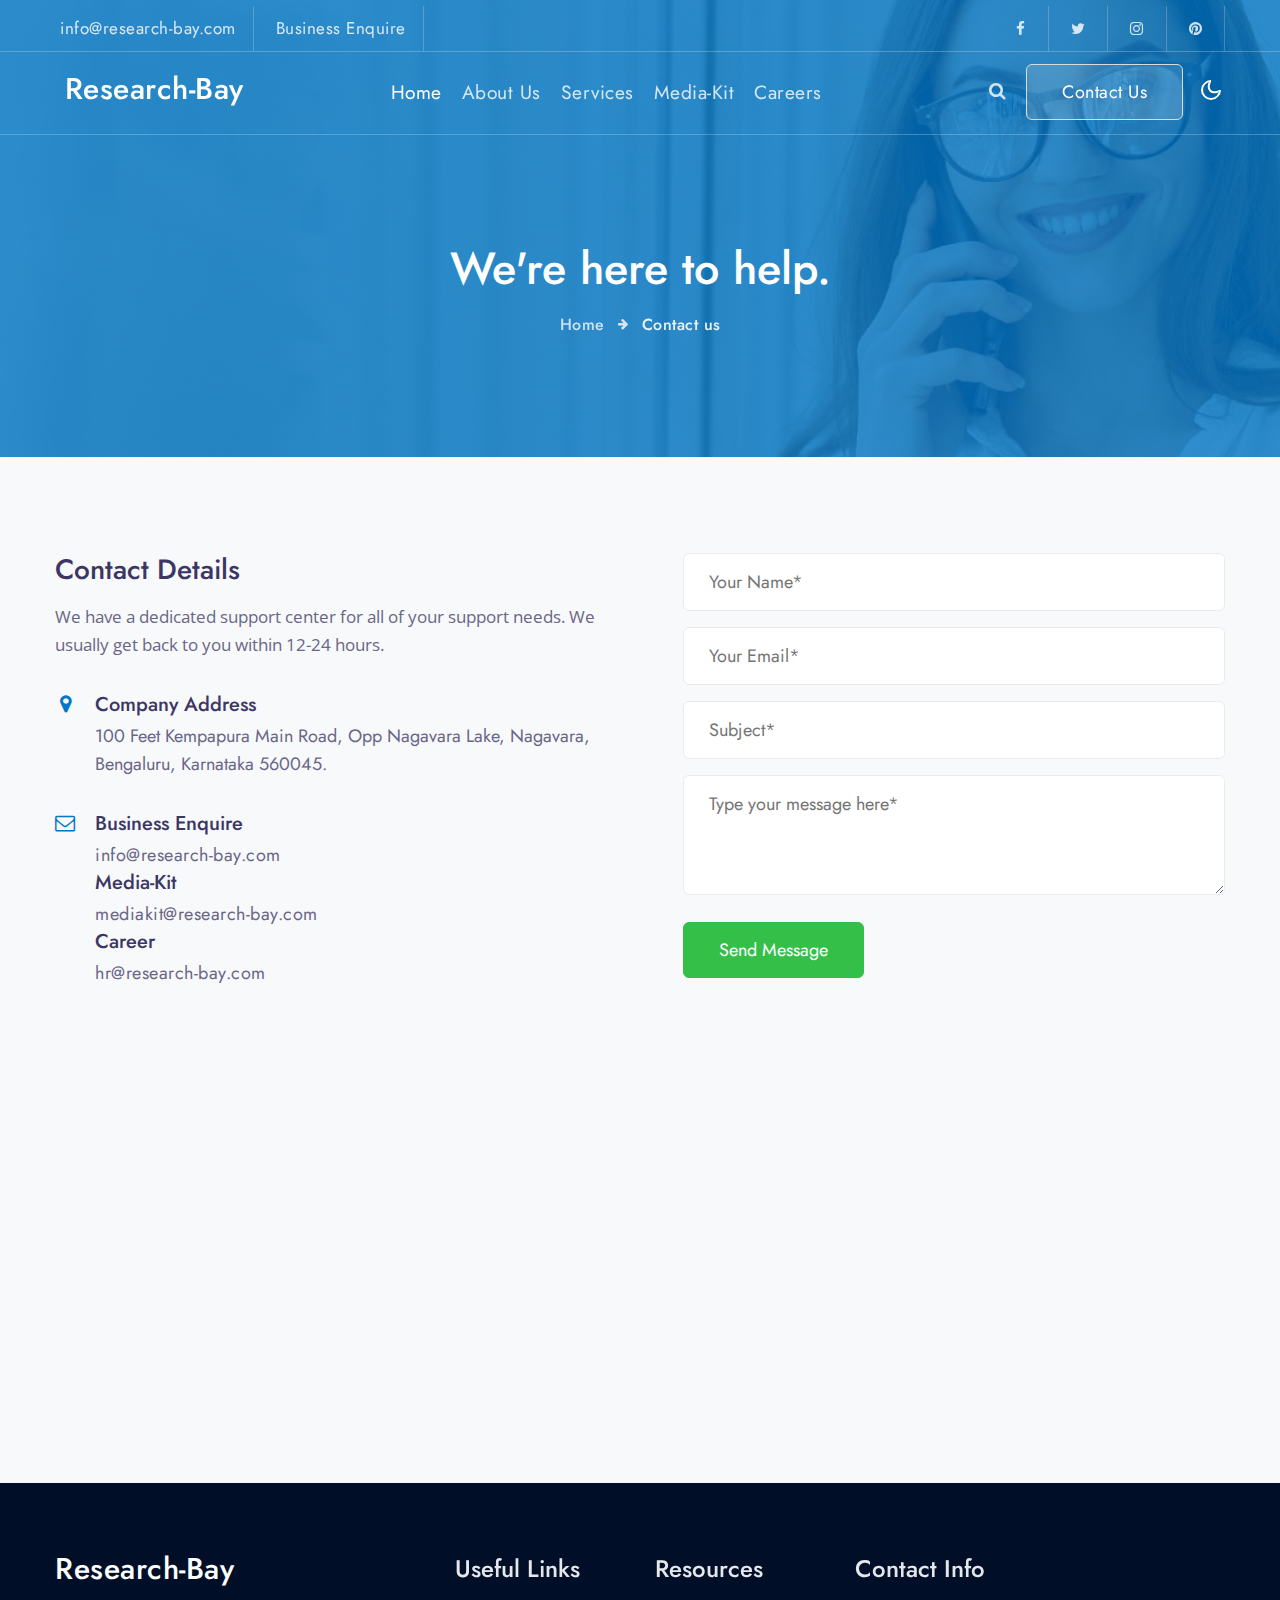
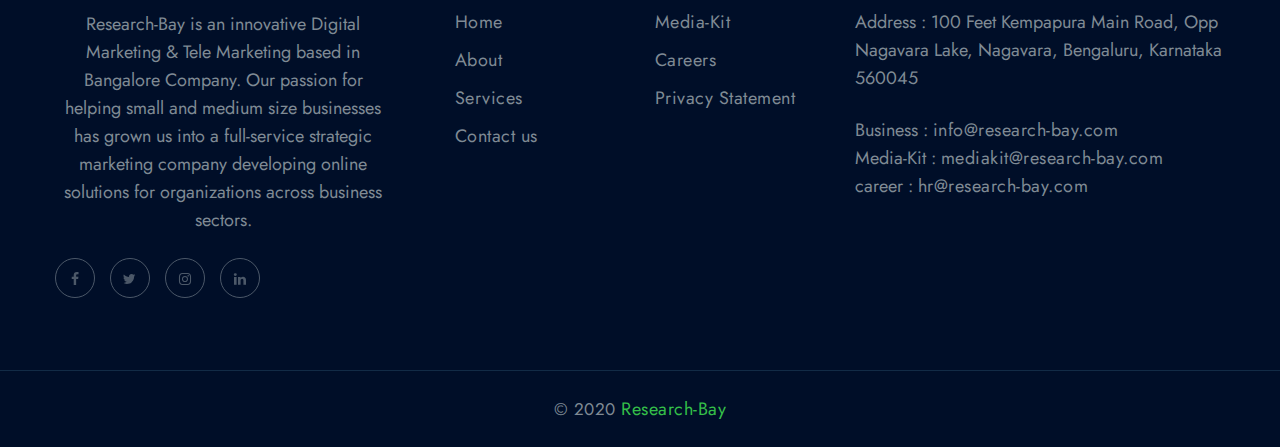
==== contact.html @ 0c5d47fb "Add files via upload" ====
<!--
Author: W3layouts
Author URL: http://w3layouts.com
-->
<!doctype html>
<html lang="en">

<head>
  <!-- Required meta tags -->
  <meta charset="utf-8">
  <meta name="viewport" content="width=device-width, initial-scale=1, shrink-to-fit=no">

  <title>Research-Bay</title>

  <link href="//fonts.googleapis.com/css2?family=Jost:wght@300;400;500&display=swap" rel="stylesheet">
  <link href="//fonts.googleapis.com/css2?family=Open+Sans:wght@400;600&display=swap" rel="stylesheet">

  <!-- Template CSS -->
  <link rel="stylesheet" href="assets/css/style-starter.css">
</head>

<body>
  <!--header-->
  <header id="site-header" class="fixed-top">
    <!-- top header -->
    <section class="w3l-top-header">
      <div class="container">
        <div class="top-header-2">
          <div class="d-grid main-top">
            <div class="top-headers">
              <ul>
                <li>
                  <span class="#"></span><a href="#">info@research-bay.com</a>
                </li>
                <li>
                  <a href="#help" class="d-sm-block d-none">Business Enquire</a>
                </li>
              </ul>
            </div>
            <div class="top-headers">
              <ul>
                <li>
                  <a href="#facebook"><span class="fa fa-facebook"></span></a>
                </li>
                <li>
                  <a href="#twitter"><span class="fa fa-twitter"></span></a>
                </li>
                <li>
                  <a href="#instagram"><span class="fa fa-instagram"></span></a>
                </li>
                <li class="mr-0">
                  <a href="#pinterest"><span class="fa fa-pinterest"></span></a>
                </li>
              </ul>
            </div>
          </div>
        </div>
      </div>
    </section>
    <!-- //top header -->
    <div class="container">
      <nav class="navbar navbar-expand-lg stroke px-0 pt-lg-0">
        <h1> <a class="navbar-brand" href="index.html">
            <span class="index.html"></span> Research-Bay
          </a></h1>
        <!-- if logo is image enable this   
  <a class="navbar-brand" href="#index.html">
      <img src="image-path" alt="Your logo" title="Your logo" style="height:35px;" />
  </a> -->
        <button class="navbar-toggler  collapsed bg-gradient" type="button" data-toggle="collapse"
          data-target="#navbarTogglerDemo02" aria-controls="navbarTogglerDemo02" aria-expanded="false"
          aria-label="Toggle navigation">
          <span class="navbar-toggler-icon fa icon-expand fa-bars"></span>
          <span class="navbar-toggler-icon fa icon-close fa-times"></span>
        </button>

        <div class="collapse navbar-collapse" id="navbarTogglerDemo02">
          <ul class="navbar-nav mx-lg-auto">
            <li class="nav-item active">
              <a class="nav-link" href="index.html">Home <span class="sr-only">(current)</span></a>
            </li>
            <li class="nav-item @@about__active">
              <a class="nav-link" href="about.html">About Us</a>
            </li>
            <li class="nav-item @@services__active">
              <a class="nav-link" href="services.html">Services</a>
            </li>
            <li class="nav-item @@services__active">
              <a class="nav-link" href="contact.html">Media-Kit</a>
            </li>
            <li class="nav-item @@about__active">
              <a class="nav-link" href="contact.html">careers</a>
            </li>
          </ul>

          <!--/search-right-->
          <div class="search-right">
            <a href="#search" title="search"><span class="fa fa-search" aria-hidden="true"></span></a>
        
          </div>
          <!--//search-right-->
          <div class="top-quote mr-lg-2 mt-lg-0">
            <a href="contact.html" class="btn btn-style transparent-btn">Contact Us</a>
          </div>
        </div>
        <!-- toggle switch for light and dark theme -->
        <div class="mobile-position">
          <nav class="navigation">
            <div class="theme-switch-wrapper">
              <label class="theme-switch" for="checkbox">
                <input type="checkbox" id="checkbox">
                <div class="mode-container">
                  <i class="gg-sun"></i>
                  <i class="gg-moon"></i>
                </div>
              </label>
            </div>
          </nav>
        </div>
        <!-- //toggle switch for light and dark theme -->
      </nav>
    </div>
  </header>
  <!--/header-->
<!-- contact breadcrumb -->
<section class="w3l-about-breadcrumb">
    <div class="breadcrumb-bg breadcrumb-bg-contact py-5">
        <div class="container pt-lg-5 pt-md-3 p-lg-4 pb-md-3 my-lg-5">
            <h2 class="title pt-5 mx-5">We're here to help.</h2>
            <ul class="breadcrumbs-custom-path mt-3 text-center">
                <li><a href="index.html">Home</a></li>
                <li class="active"><span class="fa fa-arrow-right mx-2" aria-hidden="true"></span> Contact us </li>
            </ul>
        </div>
    </div>
</section>
<!-- //contact breadcrumb -->
<!-- contact-form 2 -->
<section class="w3l-contact-2 py-5" id="contact">
    <div class="container py-lg-5 py-md-4 py-2">
        <div class="contact-grids d-grid">
            <div class="contact-left">
                <h3 class="mb-3">Contact Details</h3>
                <p>We have a dedicated support center for all of your support needs. We usually get back to you within
                    12-24 hours.</p>
                <div class="cont-details">
                    <div class="cont-top margin-up">
                        <div class="cont-left text-center">
                            <span class="fa fa-map-marker"></span>
                        </div>
                        <div class="cont-right">
                            <h6>Company Address</h6>
                            <p>100 Feet Kempapura Main Road, Opp Nagavara Lake, Nagavara, Bengaluru, Karnataka 560045.</p>
                        </div>
                    </div>
                  
                    <div class="cont-top margin-up">
                        <div class="cont-left text-center">
                            <span class="fa fa-envelope-o"></span>
                        </div>
                        <div class="cont-right">
                            <h6>Business Enquire</h6>
                            <p><a href="#" class="mail">info@research-bay.com</a></p>
                            <h6>Media-Kit</h6>
                            <p><a href="#" class="mail">mediakit@research-bay.com</a></p>
                            <h6>Career  </h6>
                            <p><a href="#" class="mail">hr@research-bay.com</a></p>
                        </div>
                        
                    </div>
                
                </div>
            </div>
            <div class="contact-right">
                <form action="#" method="post" class="signin-form">
                    <div class="input-grids">
                        <input type="text" name="w3lName" id="w3lName" placeholder="Your Name*" class="contact-input"
                            required="" />
                        <input type="email" name="w3lSender" id="w3lSender" placeholder="Your Email*"
                            class="contact-input" required="" />
                        <input type="text" name="w3lSubect" id="w3lSubect" placeholder="Subject*" class="contact-input"
                            required="" />
                      
                    </div>
                    <div class="form-input">
                        <textarea name="w3lMessage" id="w3lMessage" placeholder="Type your message here*"
                            required=""></textarea>
                    </div>
                    <button class="btn btn-style btn-primary">Send Message</button>
                </form>
            </div>
        </div>
</section>
<!-- /contact-form-2 -->
<div class="map-iframe">
    <iframe
        src="https://www.google.com/maps/place/Diageo+Business+Services/@13.0442259,77.6145435,17z/data=!3m1!4b1!4m5!3m4!1s0x3bae177108328c2d:0x7f92560ea29fbc31!8m2!3d13.0442259!4d77.6167322"
        width="100%" height="400" frameborder="0" style="border: 0px;" allowfullscreen=""></iframe>
</div>
 <!-- footer -->
 <section class="w3l-footer-29-main">
  <div class="footer-29 py-5">
    <div class="container py-lg-4">
      <div class="row footer-top-29">
        <div class="col-lg-4 col-md-6 col-sm-7 footer-list-29 footer-1 pr-lg-5">
          <div class="footer-logo mb-4">
            <a class="navbar-brand" href="index.html">
              <span class="#"></span> Research-Bay</a>
          </div>
          <p style="text-align: center;">Research-Bay is an innovative Digital Marketing & Tele Marketing based in
            Bangalore Company. Our passion for helping small and medium size businesses has grown us into a
            full-service strategic marketing company developing online solutions for organizations across business
            sectors.</p>
          <div class="main-social-footer-29 mt-4">
            <a href="#facebook" class="facebook"><span class="fa fa-facebook"></span></a>
            <a href="#twitter" class="twitter"><span class="fa fa-twitter"></span></a>
            <a href="#instagram" class="instagram"><span class="fa fa-instagram"></span></a>
            <a href="#linkedin" class="linkedin"><span class="fa fa-linkedin"></span></a>
          </div>
        </div>
        <div class="col-lg-2 col-md-6 col-sm-5 col-6 footer-list-29 footer-2 mt-sm-0 mt-5">

          <ul>
            <h6 class="footer-title-29">Useful Links</h6>
            <li><a href="index.html">Home</a></li>
            <li><a href="about.html">About</a></li>
            <li><a href="services.html"> Services</a></li>


            <li><a href="contact.html">Contact us</a></li>
          </ul>
        </div>
        <div class="col-lg-2 col-md-6 col-sm-5 col-6 footer-list-29 footer-3 mt-lg-0 mt-5">
          <h6 class="footer-title-29">Resources</h6>
          <ul>
            <li><a href="contact.html">Media-Kit</a></li>
            <li><a href="contact.html">Careers</a></li>
            <li><a href="contact.html">Privacy Statement</a></li>
          </ul>

        </div>
        <div class="col-lg-4 col-md-6 col-sm-7 footer-list-29 footer-4 mt-lg-0 mt-5">
          <h6 class="footer-title-29">Contact Info </h6>
          <p>Address : 100 Feet Kempapura Main Road, Opp Nagavara Lake, Nagavara, Bengaluru, Karnataka 560045</p>
          <br>
          <p>Business : <a href="mailto:info@example.com">info@research-bay.com</a></p>
          <p>Media-Kit : <a href="mailto:info@example.com">mediakit@research-bay.com</a></p>
          <p>career : <a href="mailto:info@example.com">hr@research-bay.com</a></p>


        </div>
      </div>
    </div>
  </div>
  <!-- copyright -->
  <section class="w3l-copyright text-center">
    <div class="container">
      <p class="copy-footer-29">© 2020 <a href="#" target="_blank">
          Research-Bay</a></p>
    </div>

    <!-- move top -->
    <button onclick="topFunction()" id="movetop" title="Go to top">
      &#10548;
    </button>
    <script>
      // When the user scrolls down 20px from the top of the document, show the button
      window.onscroll = function () {
        scrollFunction()
      };

      function scrollFunction() {
        if (document.body.scrollTop > 20 || document.documentElement.scrollTop > 20) {
          document.getElementById("movetop").style.display = "block";
        } else {
          document.getElementById("movetop").style.display = "none";
        }
      }

      // When the user clicks on the button, scroll to the top of the document
      function topFunction() {
        document.body.scrollTop = 0;
        document.documentElement.scrollTop = 0;
      }
    </script>
    <!-- /move top -->
  </section>
  <!-- //copyright -->
</section>
<!-- //footer -->

<!-- all js scripts and files here -->

<script src="assets/js/theme-change.js"></script><!-- theme switch js (light and dark)-->

<script src="assets/js/jquery-3.3.1.min.js"></script><!-- default jQuery -->

<script src="assets/js/jquery.magnific-popup.min.js"></script>
<script>
  $(document).ready(function () {
    $('.popup-with-zoom-anim').magnificPopup({
      type: 'inline',

      fixedContentPos: false,
      fixedBgPos: true,

      overflowY: 'auto',

      closeBtnInside: true,
      preloader: false,

      midClick: true,
      removalDelay: 300,
      mainClass: 'my-mfp-zoom-in'
    });

    $('.popup-with-move-anim').magnificPopup({
      type: 'inline',

      fixedContentPos: false,
      fixedBgPos: true,

      overflowY: 'auto',

      closeBtnInside: true,
      preloader: false,

      midClick: true,
      removalDelay: 300,
      mainClass: 'my-mfp-slide-bottom'
    });
  });
</script>

<!-- disable body scroll which navbar is in active -->
<script>
  $(function () {
    $('.navbar-toggler').click(function () {
      $('body').toggleClass('noscroll');
    })
  });
</script>
<!-- disable body scroll which navbar is in active -->

<!--/MENU-JS-->
<script>
  $(window).on("scroll", function () {
    var scroll = $(window).scrollTop();

    if (scroll >= 80) {
      $("#site-header").addClass("nav-fixed");
    } else {
      $("#site-header").removeClass("nav-fixed");
    }
  });

  //Main navigation Active Class Add Remove
  $(".navbar-toggler").on("click", function () {
    $("header").toggleClass("active");
  });
  $(document).on("ready", function () {
    if ($(window).width() > 991) {
      $("header").removeClass("active");
    }
    $(window).on("resize", function () {
      if ($(window).width() > 991) {
        $("header").removeClass("active");
      }
    });
  });
</script>
<!--//MENU-JS-->

<!-- bootstrap js -->
<script src="assets/js/bootstrap.min.js"></script>

</body>

</html>
---- assets/css/style-starter.css ----
@charset "UTF-8";
/*--
Author: W3layouts
Author URL: http://w3layouts.com
--*/
/*!
 * Bootstrap v4.4.1 (https://getbootstrap.com/)
 * Copyright 2011-2019 The Bootstrap Authors
 * Copyright 2011-2019 Twitter, Inc.
 * Licensed under MIT (https://github.com/twbs/bootstrap/blob/master/LICENSE)
 */
:root {
  --blue: #007bff;
  --indigo: #6610f2;
  --purple: #6f42c1;
  --pink: #e83e8c;
  --red: #dc3545;
  --orange: #fd7e14;
  --yellow: #ffc107;
  --green: #28a745;
  --teal: #20c997;
  --cyan: #17a2b8;
  --white: #fff;
  --gray: #6c757d;
  --gray-dark: #343a40;
  --primary: #34bf49;
  --secondary: #0077c8;
  --success: #28a745;
  --info: #17a2b8;
  --warning: #ffc107;
  --danger: #dc3545;
  --light: #f8f9fa;
  --dark: #343a40;
  --breakpoint-xs: 0;
  --breakpoint-sm: 576px;
  --breakpoint-md: 768px;
  --breakpoint-lg: 992px;
  --breakpoint-xl: 1200px;
  --font-family-sans-serif: -apple-system, BlinkMacSystemFont, "Segoe UI", Roboto, "Helvetica Neue", Arial, "Noto Sans", sans-serif, "Apple Color Emoji", "Segoe UI Emoji", "Segoe UI Symbol", "Noto Color Emoji";
  --font-family-monospace: SFMono-Regular, Menlo, Monaco, Consolas, "Liberation Mono", "Courier New", monospace; }

*,
*::before,
*::after {
  box-sizing: border-box; }

html {
  font-family: sans-serif;
  line-height: 1.15;
  -webkit-text-size-adjust: 100%;
  -webkit-tap-highlight-color: rgba(0, 0, 0, 0); }

article, aside, figcaption, figure, footer, header, hgroup, main, nav, section {
  display: block; }

body {
  margin: 0;
  font-family: -apple-system, BlinkMacSystemFont, "Segoe UI", Roboto, "Helvetica Neue", Arial, "Noto Sans", sans-serif, "Apple Color Emoji", "Segoe UI Emoji", "Segoe UI Symbol", "Noto Color Emoji";
  font-size: 1rem;
  font-weight: 400;
  line-height: 1.5;
  color: #212529;
  text-align: left;
  background-color: #fff; }

[tabindex="-1"]:focus:not(:focus-visible) {
  outline: 0 !important; }

hr {
  box-sizing: content-box;
  height: 0;
  overflow: visible; }

h1, h2, h3, h4, h5, h6 {
  margin-top: 0;
  margin-bottom: 0.5rem; }

p {
  margin-top: 0;
  margin-bottom: 1rem; }

abbr[title],
abbr[data-original-title] {
  text-decoration: underline;
  -webkit-text-decoration: underline dotted;
          text-decoration: underline dotted;
  cursor: help;
  border-bottom: 0;
  -webkit-text-decoration-skip-ink: none;
          text-decoration-skip-ink: none; }

address {
  margin-bottom: 1rem;
  font-style: normal;
  line-height: inherit; }

ol,
ul,
dl {
  margin-top: 0;
  margin-bottom: 1rem; }

ol ol,
ul ul,
ol ul,
ul ol {
  margin-bottom: 0; }

dt {
  font-weight: 700; }

dd {
  margin-bottom: .5rem;
  margin-left: 0; }

blockquote {
  margin: 0 0 1rem; }

b,
strong {
  font-weight: bolder; }

small {
  font-size: 80%; }

sub,
sup {
  position: relative;
  font-size: 75%;
  line-height: 0;
  vertical-align: baseline; }

sub {
  bottom: -.25em; }

sup {
  top: -.5em; }

a {
  color: #34bf49;
  text-decoration: none;
  background-color: transparent; }
  a:hover {
    color: #248332;
    text-decoration: underline; }

a:not([href]) {
  color: inherit;
  text-decoration: none; }
  a:not([href]):hover {
    color: inherit;
    text-decoration: none; }

pre,
code,
kbd,
samp {
  font-family: SFMono-Regular, Menlo, Monaco, Consolas, "Liberation Mono", "Courier New", monospace;
  font-size: 1em; }

pre {
  margin-top: 0;
  margin-bottom: 1rem;
  overflow: auto; }

figure {
  margin: 0 0 1rem; }

img {
  vertical-align: middle;
  border-style: none; }

svg {
  overflow: hidden;
  vertical-align: middle; }

table {
  border-collapse: collapse; }

caption {
  padding-top: 0.75rem;
  padding-bottom: 0.75rem;
  color: #6c757d;
  text-align: left;
  caption-side: bottom; }

th {
  text-align: inherit; }

label {
  display: inline-block;
  margin-bottom: 0.5rem; }

button {
  border-radius: 0; }

button:focus {
  outline: 1px dotted;
  outline: 5px auto -webkit-focus-ring-color; }

input,
button,
select,
optgroup,
textarea {
  margin: 0;
  font-family: inherit;
  font-size: inherit;
  line-height: inherit; }

button,
input {
  overflow: visible; }

button,
select {
  text-transform: none; }

select {
  word-wrap: normal; }

button,
[type="button"],
[type="reset"],
[type="submit"] {
  -webkit-appearance: button; }

button:not(:disabled),
[type="button"]:not(:disabled),
[type="reset"]:not(:disabled),
[type="submit"]:not(:disabled) {
  cursor: pointer; }

button::-moz-focus-inner,
[type="button"]::-moz-focus-inner,
[type="reset"]::-moz-focus-inner,
[type="submit"]::-moz-focus-inner {
  padding: 0;
  border-style: none; }

input[type="radio"],
input[type="checkbox"] {
  box-sizing: border-box;
  padding: 0; }

input[type="date"],
input[type="time"],
input[type="datetime-local"],
input[type="month"] {
  -webkit-appearance: listbox; }

textarea {
  overflow: auto;
  resize: vertical; }

fieldset {
  min-width: 0;
  padding: 0;
  margin: 0;
  border: 0; }

legend {
  display: block;
  width: 100%;
  max-width: 100%;
  padding: 0;
  margin-bottom: .5rem;
  font-size: 1.5rem;
  line-height: inherit;
  color: inherit;
  white-space: normal; }
  @media (max-width: 1200px) {
    legend {
      font-size: calc(1.275rem + 0.3vw) ; } }

progress {
  vertical-align: baseline; }

[type="number"]::-webkit-inner-spin-button,
[type="number"]::-webkit-outer-spin-button {
  height: auto; }

[type="search"] {
  outline-offset: -2px;
  -webkit-appearance: none; }

[type="search"]::-webkit-search-decoration {
  -webkit-appearance: none; }

::-webkit-file-upload-button {
  font: inherit;
  -webkit-appearance: button; }

output {
  display: inline-block; }

summary {
  display: list-item;
  cursor: pointer; }

template {
  display: none; }

[hidden] {
  display: none !important; }

h1, h2, h3, h4, h5, h6,
.h1, .h2, .h3, .h4, .h5, .h6 {
  margin-bottom: 0.5rem;
  font-weight: 500;
  line-height: 1.2; }

h1, .h1 {
  font-size: 2.5rem; }
  @media (max-width: 1200px) {
    h1, .h1 {
      font-size: calc(1.375rem + 1.5vw) ; } }

h2, .h2 {
  font-size: 2rem; }
  @media (max-width: 1200px) {
    h2, .h2 {
      font-size: calc(1.325rem + 0.9vw) ; } }

h3, .h3 {
  font-size: 1.75rem; }
  @media (max-width: 1200px) {
    h3, .h3 {
      font-size: calc(1.3rem + 0.6vw) ; } }

h4, .h4 {
  font-size: 1.5rem; }
  @media (max-width: 1200px) {
    h4, .h4 {
      font-size: calc(1.275rem + 0.3vw) ; } }

h5, .h5 {
  font-size: 1.25rem; }

h6, .h6 {
  font-size: 1rem; }

.lead {
  font-size: 1.25rem;
  font-weight: 300; }

.display-1 {
  font-size: 6rem;
  font-weight: 300;
  line-height: 1.2; }
  @media (max-width: 1200px) {
    .display-1 {
      font-size: calc(1.725rem + 5.7vw) ; } }

.display-2 {
  font-size: 5.5rem;
  font-weight: 300;
  line-height: 1.2; }
  @media (max-width: 1200px) {
    .display-2 {
      font-size: calc(1.675rem + 5.1vw) ; } }

.display-3 {
  font-size: 4.5rem;
  font-weight: 300;
  line-height: 1.2; }
  @media (max-width: 1200px) {
    .display-3 {
      font-size: calc(1.575rem + 3.9vw) ; } }

.display-4 {
  font-size: 3.5rem;
  font-weight: 300;
  line-height: 1.2; }
  @media (max-width: 1200px) {
    .display-4 {
      font-size: calc(1.475rem + 2.7vw) ; } }

hr {
  margin-top: 1rem;
  margin-bottom: 1rem;
  border: 0;
  border-top: 1px solid rgba(0, 0, 0, 0.1); }

small,
.small {
  font-size: 80%;
  font-weight: 400; }

mark,
.mark {
  padding: 0.2em;
  background-color: #fcf8e3; }

.list-unstyled {
  padding-left: 0;
  list-style: none; }

.list-inline {
  padding-left: 0;
  list-style: none; }

.list-inline-item {
  display: inline-block; }
  .list-inline-item:not(:last-child) {
    margin-right: 0.5rem; }

.initialism {
  font-size: 90%;
  text-transform: uppercase; }

.blockquote {
  margin-bottom: 1rem;
  font-size: 1.25rem; }

.blockquote-footer {
  display: block;
  font-size: 80%;
  color: #6c757d; }
  .blockquote-footer::before {
    content: "\2014\00A0"; }

.img-fluid {
  max-width: 100%;
  height: auto; }

.img-thumbnail {
  padding: 0.25rem;
  background-color: #fff;
  border: 1px solid #dee2e6;
  border-radius: 0.25rem;
  max-width: 100%;
  height: auto; }

.figure {
  display: inline-block; }

.figure-img {
  margin-bottom: 0.5rem;
  line-height: 1; }

.figure-caption {
  font-size: 90%;
  color: #6c757d; }

code {
  font-size: 87.5%;
  color: #e83e8c;
  word-wrap: break-word; }
  a > code {
    color: inherit; }

kbd {
  padding: 0.2rem 0.4rem;
  font-size: 87.5%;
  color: #fff;
  background-color: #212529;
  border-radius: 0.2rem; }
  kbd kbd {
    padding: 0;
    font-size: 100%;
    font-weight: 700; }

pre {
  display: block;
  font-size: 87.5%;
  color: #212529; }
  pre code {
    font-size: inherit;
    color: inherit;
    word-break: normal; }

.pre-scrollable {
  max-height: 340px;
  overflow-y: scroll; }

.container {
  width: 100%;
  padding-right: 15px;
  padding-left: 15px;
  margin-right: auto;
  margin-left: auto; }
  @media (min-width: 576px) {
    .container {
      max-width: 540px; } }
  @media (min-width: 768px) {
    .container {
      max-width: 720px; } }
  @media (min-width: 992px) {
    .container {
      max-width: 960px; } }
  @media (min-width: 1200px) {
    .container {
      max-width: 1140px; } }

.container-fluid, .container-sm, .container-md, .container-lg, .container-xl {
  width: 100%;
  padding-right: 15px;
  padding-left: 15px;
  margin-right: auto;
  margin-left: auto; }

@media (min-width: 576px) {
  .container, .container-sm {
    max-width: 540px; } }

@media (min-width: 768px) {
  .container, .container-sm, .container-md {
    max-width: 720px; } }

@media (min-width: 992px) {
  .container, .container-sm, .container-md, .container-lg {
    max-width: 960px; } }

@media (min-width: 1200px) {
  .container, .container-sm, .container-md, .container-lg, .container-xl {
    max-width: 1140px; } }

.row {
  display: flex;
  flex-wrap: wrap;
  margin-right: -15px;
  margin-left: -15px; }

.no-gutters {
  margin-right: 0;
  margin-left: 0; }
  .no-gutters > .col,
  .no-gutters > [class*="col-"] {
    padding-right: 0;
    padding-left: 0; }

.col-1, .col-2, .col-3, .col-4, .col-5, .col-6, .col-7, .col-8, .col-9, .col-10, .col-11, .col-12, .col,
.col-auto, .col-sm-1, .col-sm-2, .col-sm-3, .col-sm-4, .col-sm-5, .col-sm-6, .col-sm-7, .col-sm-8, .col-sm-9, .col-sm-10, .col-sm-11, .col-sm-12, .col-sm,
.col-sm-auto, .col-md-1, .col-md-2, .col-md-3, .col-md-4, .col-md-5, .col-md-6, .col-md-7, .col-md-8, .col-md-9, .col-md-10, .col-md-11, .col-md-12, .col-md,
.col-md-auto, .col-lg-1, .col-lg-2, .col-lg-3, .col-lg-4, .col-lg-5, .col-lg-6, .col-lg-7, .col-lg-8, .col-lg-9, .col-lg-10, .col-lg-11, .col-lg-12, .col-lg,
.col-lg-auto, .col-xl-1, .col-xl-2, .col-xl-3, .col-xl-4, .col-xl-5, .col-xl-6, .col-xl-7, .col-xl-8, .col-xl-9, .col-xl-10, .col-xl-11, .col-xl-12, .col-xl,
.col-xl-auto {
  position: relative;
  width: 100%;
  padding-right: 15px;
  padding-left: 15px; }

.col {
  flex-basis: 0;
  flex-grow: 1;
  max-width: 100%; }

.row-cols-1 > * {
  flex: 0 0 100%;
  max-width: 100%; }

.row-cols-2 > * {
  flex: 0 0 50%;
  max-width: 50%; }

.row-cols-3 > * {
  flex: 0 0 33.33333%;
  max-width: 33.33333%; }

.row-cols-4 > * {
  flex: 0 0 25%;
  max-width: 25%; }

.row-cols-5 > * {
  flex: 0 0 20%;
  max-width: 20%; }

.row-cols-6 > * {
  flex: 0 0 16.66667%;
  max-width: 16.66667%; }

.col-auto {
  flex: 0 0 auto;
  width: auto;
  max-width: 100%; }

.col-1 {
  flex: 0 0 8.33333%;
  max-width: 8.33333%; }

.col-2 {
  flex: 0 0 16.66667%;
  max-width: 16.66667%; }

.col-3 {
  flex: 0 0 25%;
  max-width: 25%; }

.col-4 {
  flex: 0 0 33.33333%;
  max-width: 33.33333%; }

.col-5 {
  flex: 0 0 41.66667%;
  max-width: 41.66667%; }

.col-6 {
  flex: 0 0 50%;
  max-width: 50%; }

.col-7 {
  flex: 0 0 58.33333%;
  max-width: 58.33333%; }

.col-8 {
  flex: 0 0 66.66667%;
  max-width: 66.66667%; }

.col-9 {
  flex: 0 0 75%;
  max-width: 75%; }

.col-10 {
  flex: 0 0 83.33333%;
  max-width: 83.33333%; }

.col-11 {
  flex: 0 0 91.66667%;
  max-width: 91.66667%; }

.col-12 {
  flex: 0 0 100%;
  max-width: 100%; }

.order-first {
  order: -1; }

.order-last {
  order: 13; }

.order-0 {
  order: 0; }

.order-1 {
  order: 1; }

.order-2 {
  order: 2; }

.order-3 {
  order: 3; }

.order-4 {
  order: 4; }

.order-5 {
  order: 5; }

.order-6 {
  order: 6; }

.order-7 {
  order: 7; }

.order-8 {
  order: 8; }

.order-9 {
  order: 9; }

.order-10 {
  order: 10; }

.order-11 {
  order: 11; }

.order-12 {
  order: 12; }

.offset-1 {
  margin-left: 8.33333%; }

.offset-2 {
  margin-left: 16.66667%; }

.offset-3 {
  margin-left: 25%; }

.offset-4 {
  margin-left: 33.33333%; }

.offset-5 {
  margin-left: 41.66667%; }

.offset-6 {
  margin-left: 50%; }

.offset-7 {
  margin-left: 58.33333%; }

.offset-8 {
  margin-left: 66.66667%; }

.offset-9 {
  margin-left: 75%; }

.offset-10 {
  margin-left: 83.33333%; }

.offset-11 {
  margin-left: 91.66667%; }

@media (min-width: 576px) {
  .col-sm {
    flex-basis: 0;
    flex-grow: 1;
    max-width: 100%; }
  .row-cols-sm-1 > * {
    flex: 0 0 100%;
    max-width: 100%; }
  .row-cols-sm-2 > * {
    flex: 0 0 50%;
    max-width: 50%; }
  .row-cols-sm-3 > * {
    flex: 0 0 33.33333%;
    max-width: 33.33333%; }
  .row-cols-sm-4 > * {
    flex: 0 0 25%;
    max-width: 25%; }
  .row-cols-sm-5 > * {
    flex: 0 0 20%;
    max-width: 20%; }
  .row-cols-sm-6 > * {
    flex: 0 0 16.66667%;
    max-width: 16.66667%; }
  .col-sm-auto {
    flex: 0 0 auto;
    width: auto;
    max-width: 100%; }
  .col-sm-1 {
    flex: 0 0 8.33333%;
    max-width: 8.33333%; }
  .col-sm-2 {
    flex: 0 0 16.66667%;
    max-width: 16.66667%; }
  .col-sm-3 {
    flex: 0 0 25%;
    max-width: 25%; }
  .col-sm-4 {
    flex: 0 0 33.33333%;
    max-width: 33.33333%; }
  .col-sm-5 {
    flex: 0 0 41.66667%;
    max-width: 41.66667%; }
  .col-sm-6 {
    flex: 0 0 50%;
    max-width: 50%; }
  .col-sm-7 {
    flex: 0 0 58.33333%;
    max-width: 58.33333%; }
  .col-sm-8 {
    flex: 0 0 66.66667%;
    max-width: 66.66667%; }
  .col-sm-9 {
    flex: 0 0 75%;
    max-width: 75%; }
  .col-sm-10 {
    flex: 0 0 83.33333%;
    max-width: 83.33333%; }
  .col-sm-11 {
    flex: 0 0 91.66667%;
    max-width: 91.66667%; }
  .col-sm-12 {
    flex: 0 0 100%;
    max-width: 100%; }
  .order-sm-first {
    order: -1; }
  .order-sm-last {
    order: 13; }
  .order-sm-0 {
    order: 0; }
  .order-sm-1 {
    order: 1; }
  .order-sm-2 {
    order: 2; }
  .order-sm-3 {
    order: 3; }
  .order-sm-4 {
    order: 4; }
  .order-sm-5 {
    order: 5; }
  .order-sm-6 {
    order: 6; }
  .order-sm-7 {
    order: 7; }
  .order-sm-8 {
    order: 8; }
  .order-sm-9 {
    order: 9; }
  .order-sm-10 {
    order: 10; }
  .order-sm-11 {
    order: 11; }
  .order-sm-12 {
    order: 12; }
  .offset-sm-0 {
    margin-left: 0; }
  .offset-sm-1 {
    margin-left: 8.33333%; }
  .offset-sm-2 {
    margin-left: 16.66667%; }
  .offset-sm-3 {
    margin-left: 25%; }
  .offset-sm-4 {
    margin-left: 33.33333%; }
  .offset-sm-5 {
    margin-left: 41.66667%; }
  .offset-sm-6 {
    margin-left: 50%; }
  .offset-sm-7 {
    margin-left: 58.33333%; }
  .offset-sm-8 {
    margin-left: 66.66667%; }
  .offset-sm-9 {
    margin-left: 75%; }
  .offset-sm-10 {
    margin-left: 83.33333%; }
  .offset-sm-11 {
    margin-left: 91.66667%; } }

@media (min-width: 768px) {
  .col-md {
    flex-basis: 0;
    flex-grow: 1;
    max-width: 100%; }
  .row-cols-md-1 > * {
    flex: 0 0 100%;
    max-width: 100%; }
  .row-cols-md-2 > * {
    flex: 0 0 50%;
    max-width: 50%; }
  .row-cols-md-3 > * {
    flex: 0 0 33.33333%;
    max-width: 33.33333%; }
  .row-cols-md-4 > * {
    flex: 0 0 25%;
    max-width: 25%; }
  .row-cols-md-5 > * {
    flex: 0 0 20%;
    max-width: 20%; }
  .row-cols-md-6 > * {
    flex: 0 0 16.66667%;
    max-width: 16.66667%; }
  .col-md-auto {
    flex: 0 0 auto;
    width: auto;
    max-width: 100%; }
  .col-md-1 {
    flex: 0 0 8.33333%;
    max-width: 8.33333%; }
  .col-md-2 {
    flex: 0 0 16.66667%;
    max-width: 16.66667%; }
  .col-md-3 {
    flex: 0 0 25%;
    max-width: 25%; }
  .col-md-4 {
    flex: 0 0 33.33333%;
    max-width: 33.33333%; }
  .col-md-5 {
    flex: 0 0 41.66667%;
    max-width: 41.66667%; }
  .col-md-6 {
    flex: 0 0 50%;
    max-width: 50%; }
  .col-md-7 {
    flex: 0 0 58.33333%;
    max-width: 58.33333%; }
  .col-md-8 {
    flex: 0 0 66.66667%;
    max-width: 66.66667%; }
  .col-md-9 {
    flex: 0 0 75%;
    max-width: 75%; }
  .col-md-10 {
    flex: 0 0 83.33333%;
    max-width: 83.33333%; }
  .col-md-11 {
    flex: 0 0 91.66667%;
    max-width: 91.66667%; }
  .col-md-12 {
    flex: 0 0 100%;
    max-width: 100%; }
  .order-md-first {
    order: -1; }
  .order-md-last {
    order: 13; }
  .order-md-0 {
    order: 0; }
  .order-md-1 {
    order: 1; }
  .order-md-2 {
    order: 2; }
  .order-md-3 {
    order: 3; }
  .order-md-4 {
    order: 4; }
  .order-md-5 {
    order: 5; }
  .order-md-6 {
    order: 6; }
  .order-md-7 {
    order: 7; }
  .order-md-8 {
    order: 8; }
  .order-md-9 {
    order: 9; }
  .order-md-10 {
    order: 10; }
  .order-md-11 {
    order: 11; }
  .order-md-12 {
    order: 12; }
  .offset-md-0 {
    margin-left: 0; }
  .offset-md-1 {
    margin-left: 8.33333%; }
  .offset-md-2 {
    margin-left: 16.66667%; }
  .offset-md-3 {
    margin-left: 25%; }
  .offset-md-4 {
    margin-left: 33.33333%; }
  .offset-md-5 {
    margin-left: 41.66667%; }
  .offset-md-6 {
    margin-left: 50%; }
  .offset-md-7 {
    margin-left: 58.33333%; }
  .offset-md-8 {
    margin-left: 66.66667%; }
  .offset-md-9 {
    margin-left: 75%; }
  .offset-md-10 {
    margin-left: 83.33333%; }
  .offset-md-11 {
    margin-left: 91.66667%; } }

@media (min-width: 992px) {
  .col-lg {
    flex-basis: 0;
    flex-grow: 1;
    max-width: 100%; }
  .row-cols-lg-1 > * {
    flex: 0 0 100%;
    max-width: 100%; }
  .row-cols-lg-2 > * {
    flex: 0 0 50%;
    max-width: 50%; }
  .row-cols-lg-3 > * {
    flex: 0 0 33.33333%;
    max-width: 33.33333%; }
  .row-cols-lg-4 > * {
    flex: 0 0 25%;
    max-width: 25%; }
  .row-cols-lg-5 > * {
    flex: 0 0 20%;
    max-width: 20%; }
  .row-cols-lg-6 > * {
    flex: 0 0 16.66667%;
    max-width: 16.66667%; }
  .col-lg-auto {
    flex: 0 0 auto;
    width: auto;
    max-width: 100%; }
  .col-lg-1 {
    flex: 0 0 8.33333%;
    max-width: 8.33333%; }
  .col-lg-2 {
    flex: 0 0 16.66667%;
    max-width: 16.66667%; }
  .col-lg-3 {
    flex: 0 0 25%;
    max-width: 25%; }
  .col-lg-4 {
    flex: 0 0 33.33333%;
    max-width: 33.33333%; }
  .col-lg-5 {
    flex: 0 0 41.66667%;
    max-width: 41.66667%; }
  .col-lg-6 {
    flex: 0 0 50%;
    max-width: 50%; }
  .col-lg-7 {
    flex: 0 0 58.33333%;
    max-width: 58.33333%; }
  .col-lg-8 {
    flex: 0 0 66.66667%;
    max-width: 66.66667%; }
  .col-lg-9 {
    flex: 0 0 75%;
    max-width: 75%; }
  .col-lg-10 {
    flex: 0 0 83.33333%;
    max-width: 83.33333%; }
  .col-lg-11 {
    flex: 0 0 91.66667%;
    max-width: 91.66667%; }
  .col-lg-12 {
    flex: 0 0 100%;
    max-width: 100%; }
  .order-lg-first {
    order: -1; }
  .order-lg-last {
    order: 13; }
  .order-lg-0 {
    order: 0; }
  .order-lg-1 {
    order: 1; }
  .order-lg-2 {
    order: 2; }
  .order-lg-3 {
    order: 3; }
  .order-lg-4 {
    order: 4; }
  .order-lg-5 {
    order: 5; }
  .order-lg-6 {
    order: 6; }
  .order-lg-7 {
    order: 7; }
  .order-lg-8 {
    order: 8; }
  .order-lg-9 {
    order: 9; }
  .order-lg-10 {
    order: 10; }
  .order-lg-11 {
    order: 11; }
  .order-lg-12 {
    order: 12; }
  .offset-lg-0 {
    margin-left: 0; }
  .offset-lg-1 {
    margin-left: 8.33333%; }
  .offset-lg-2 {
    margin-left: 16.66667%; }
  .offset-lg-3 {
    margin-left: 25%; }
  .offset-lg-4 {
    margin-left: 33.33333%; }
  .offset-lg-5 {
    margin-left: 41.66667%; }
  .offset-lg-6 {
    margin-left: 50%; }
  .offset-lg-7 {
    margin-left: 58.33333%; }
  .offset-lg-8 {
    margin-left: 66.66667%; }
  .offset-lg-9 {
    margin-left: 75%; }
  .offset-lg-10 {
    margin-left: 83.33333%; }
  .offset-lg-11 {
    margin-left: 91.66667%; } }

@media (min-width: 1200px) {
  .col-xl {
    flex-basis: 0;
    flex-grow: 1;
    max-width: 100%; }
  .row-cols-xl-1 > * {
    flex: 0 0 100%;
    max-width: 100%; }
  .row-cols-xl-2 > * {
    flex: 0 0 50%;
    max-width: 50%; }
  .row-cols-xl-3 > * {
    flex: 0 0 33.33333%;
    max-width: 33.33333%; }
  .row-cols-xl-4 > * {
    flex: 0 0 25%;
    max-width: 25%; }
  .row-cols-xl-5 > * {
    flex: 0 0 20%;
    max-width: 20%; }
  .row-cols-xl-6 > * {
    flex: 0 0 16.66667%;
    max-width: 16.66667%; }
  .col-xl-auto {
    flex: 0 0 auto;
    width: auto;
    max-width: 100%; }
  .col-xl-1 {
    flex: 0 0 8.33333%;
    max-width: 8.33333%; }
  .col-xl-2 {
    flex: 0 0 16.66667%;
    max-width: 16.66667%; }
  .col-xl-3 {
    flex: 0 0 25%;
    max-width: 25%; }
  .col-xl-4 {
    flex: 0 0 33.33333%;
    max-width: 33.33333%; }
  .col-xl-5 {
    flex: 0 0 41.66667%;
    max-width: 41.66667%; }
  .col-xl-6 {
    flex: 0 0 50%;
    max-width: 50%; }
  .col-xl-7 {
    flex: 0 0 58.33333%;
    max-width: 58.33333%; }
  .col-xl-8 {
    flex: 0 0 66.66667%;
    max-width: 66.66667%; }
  .col-xl-9 {
    flex: 0 0 75%;
    max-width: 75%; }
  .col-xl-10 {
    flex: 0 0 83.33333%;
    max-width: 83.33333%; }
  .col-xl-11 {
    flex: 0 0 91.66667%;
    max-width: 91.66667%; }
  .col-xl-12 {
    flex: 0 0 100%;
    max-width: 100%; }
  .order-xl-first {
    order: -1; }
  .order-xl-last {
    order: 13; }
  .order-xl-0 {
    order: 0; }
  .order-xl-1 {
    order: 1; }
  .order-xl-2 {
    order: 2; }
  .order-xl-3 {
    order: 3; }
  .order-xl-4 {
    order: 4; }
  .order-xl-5 {
    order: 5; }
  .order-xl-6 {
    order: 6; }
  .order-xl-7 {
    order: 7; }
  .order-xl-8 {
    order: 8; }
  .order-xl-9 {
    order: 9; }
  .order-xl-10 {
    order: 10; }
  .order-xl-11 {
    order: 11; }
  .order-xl-12 {
    order: 12; }
  .offset-xl-0 {
    margin-left: 0; }
  .offset-xl-1 {
    margin-left: 8.33333%; }
  .offset-xl-2 {
    margin-left: 16.66667%; }
  .offset-xl-3 {
    margin-left: 25%; }
  .offset-xl-4 {
    margin-left: 33.33333%; }
  .offset-xl-5 {
    margin-left: 41.66667%; }
  .offset-xl-6 {
    margin-left: 50%; }
  .offset-xl-7 {
    margin-left: 58.33333%; }
  .offset-xl-8 {
    margin-left: 66.66667%; }
  .offset-xl-9 {
    margin-left: 75%; }
  .offset-xl-10 {
    margin-left: 83.33333%; }
  .offset-xl-11 {
    margin-left: 91.66667%; } }

.table {
  width: 100%;
  margin-bottom: 1rem;
  color: #212529; }
  .table th,
  .table td {
    padding: 0.75rem;
    vertical-align: top;
    border-top: 1px solid #dee2e6; }
  .table thead th {
    vertical-align: bottom;
    border-bottom: 2px solid #dee2e6; }
  .table tbody + tbody {
    border-top: 2px solid #dee2e6; }

.table-sm th,
.table-sm td {
  padding: 0.3rem; }

.table-bordered {
  border: 1px solid #dee2e6; }
  .table-bordered th,
  .table-bordered td {
    border: 1px solid #dee2e6; }
  .table-bordered thead th,
  .table-bordered thead td {
    border-bottom-width: 2px; }

.table-borderless th,
.table-borderless td,
.table-borderless thead th,
.table-borderless tbody + tbody {
  border: 0; }

.table-striped tbody tr:nth-of-type(odd) {
  background-color: rgba(0, 0, 0, 0.05); }

.table-hover tbody tr:hover {
  color: #212529;
  background-color: rgba(0, 0, 0, 0.075); }

.table-primary,
.table-primary > th,
.table-primary > td {
  background-color: #c6edcc; }

.table-primary th,
.table-primary td,
.table-primary thead th,
.table-primary tbody + tbody {
  border-color: #95dea0; }

.table-hover .table-primary:hover {
  background-color: #b3e7bb; }
  .table-hover .table-primary:hover > td,
  .table-hover .table-primary:hover > th {
    background-color: #b3e7bb; }

.table-secondary,
.table-secondary > th,
.table-secondary > td {
  background-color: #b8d9f0; }

.table-secondary th,
.table-secondary td,
.table-secondary thead th,
.table-secondary tbody + tbody {
  border-color: #7ab8e2; }

.table-hover .table-secondary:hover {
  background-color: #a3ceec; }
  .table-hover .table-secondary:hover > td,
  .table-hover .table-secondary:hover > th {
    background-color: #a3ceec; }

.table-success,
.table-success > th,
.table-success > td {
  background-color: #c3e6cb; }

.table-success th,
.table-success td,
.table-success thead th,
.table-success tbody + tbody {
  border-color: #8fd19e; }

.table-hover .table-success:hover {
  background-color: #b1dfbb; }
  .table-hover .table-success:hover > td,
  .table-hover .table-success:hover > th {
    background-color: #b1dfbb; }

.table-info,
.table-info > th,
.table-info > td {
  background-color: #bee5eb; }

.table-info th,
.table-info td,
.table-info thead th,
.table-info tbody + tbody {
  border-color: #86cfda; }

.table-hover .table-info:hover {
  background-color: #abdde5; }
  .table-hover .table-info:hover > td,
  .table-hover .table-info:hover > th {
    background-color: #abdde5; }

.table-warning,
.table-warning > th,
.table-warning > td {
  background-color: #ffeeba; }

.table-warning th,
.table-warning td,
.table-warning thead th,
.table-warning tbody + tbody {
  border-color: #ffdf7e; }

.table-hover .table-warning:hover {
  background-color: #ffe8a1; }
  .table-hover .table-warning:hover > td,
  .table-hover .table-warning:hover > th {
    background-color: #ffe8a1; }

.table-danger,
.table-danger > th,
.table-danger > td {
  background-color: #f5c6cb; }

.table-danger th,
.table-danger td,
.table-danger thead th,
.table-danger tbody + tbody {
  border-color: #ed969e; }

.table-hover .table-danger:hover {
  background-color: #f1b0b7; }
  .table-hover .table-danger:hover > td,
  .table-hover .table-danger:hover > th {
    background-color: #f1b0b7; }

.table-light,
.table-light > th,
.table-light > td {
  background-color: #fdfdfe; }

.table-light th,
.table-light td,
.table-light thead th,
.table-light tbody + tbody {
  border-color: #fbfcfc; }

.table-hover .table-light:hover {
  background-color: #ececf6; }
  .table-hover .table-light:hover > td,
  .table-hover .table-light:hover > th {
    background-color: #ececf6; }

.table-dark,
.table-dark > th,
.table-dark > td {
  background-color: #c6c8ca; }

.table-dark th,
.table-dark td,
.table-dark thead th,
.table-dark tbody + tbody {
  border-color: #95999c; }

.table-hover .table-dark:hover {
  background-color: #b9bbbe; }
  .table-hover .table-dark:hover > td,
  .table-hover .table-dark:hover > th {
    background-color: #b9bbbe; }

.table-active,
.table-active > th,
.table-active > td {
  background-color: rgba(0, 0, 0, 0.075); }

.table-hover .table-active:hover {
  background-color: rgba(0, 0, 0, 0.075); }
  .table-hover .table-active:hover > td,
  .table-hover .table-active:hover > th {
    background-color: rgba(0, 0, 0, 0.075); }

.table .thead-dark th {
  color: #fff;
  background-color: #343a40;
  border-color: #454d55; }

.table .thead-light th {
  color: #495057;
  background-color: #e9ecef;
  border-color: #dee2e6; }

.table-dark {
  color: #fff;
  background-color: #343a40; }
  .table-dark th,
  .table-dark td,
  .table-dark thead th {
    border-color: #454d55; }
  .table-dark.table-bordered {
    border: 0; }
  .table-dark.table-striped tbody tr:nth-of-type(odd) {
    background-color: rgba(255, 255, 255, 0.05); }
  .table-dark.table-hover tbody tr:hover {
    color: #fff;
    background-color: rgba(255, 255, 255, 0.075); }

@media (max-width: 575.98px) {
  .table-responsive-sm {
    display: block;
    width: 100%;
    overflow-x: auto;
    -webkit-overflow-scrolling: touch; }
    .table-responsive-sm > .table-bordered {
      border: 0; } }

@media (max-width: 767.98px) {
  .table-responsive-md {
    display: block;
    width: 100%;
    overflow-x: auto;
    -webkit-overflow-scrolling: touch; }
    .table-responsive-md > .table-bordered {
      border: 0; } }

@media (max-width: 991.98px) {
  .table-responsive-lg {
    display: block;
    width: 100%;
    overflow-x: auto;
    -webkit-overflow-scrolling: touch; }
    .table-responsive-lg > .table-bordered {
      border: 0; } }

@media (max-width: 1199.98px) {
  .table-responsive-xl {
    display: block;
    width: 100%;
    overflow-x: auto;
    -webkit-overflow-scrolling: touch; }
    .table-responsive-xl > .table-bordered {
      border: 0; } }

.table-responsive {
  display: block;
  width: 100%;
  overflow-x: auto;
  -webkit-overflow-scrolling: touch; }
  .table-responsive > .table-bordered {
    border: 0; }

.form-control {
  display: block;
  width: 100%;
  height: calc(1.5em + 0.75rem + 2px);
  padding: 0.375rem 0.75rem;
  font-size: 1rem;
  font-weight: 400;
  line-height: 1.5;
  color: #495057;
  background-color: #fff;
  background-clip: padding-box;
  border: 1px solid #ced4da;
  border-radius: 0.25rem;
  transition: border-color 0.15s ease-in-out, box-shadow 0.15s ease-in-out; }
  @media (prefers-reduced-motion: reduce) {
    .form-control {
      transition: none; } }
  .form-control::-ms-expand {
    background-color: transparent;
    border: 0; }
  .form-control:-moz-focusring {
    color: transparent;
    text-shadow: 0 0 0 #495057; }
  .form-control:focus {
    color: #495057;
    background-color: #fff;
    border-color: #91e19d;
    outline: 0;
    box-shadow: 0 0 0 0.2rem rgba(52, 191, 73, 0.25); }
  .form-control::-webkit-input-placeholder {
    color: #6c757d;
    opacity: 1; }
  .form-control::-moz-placeholder {
    color: #6c757d;
    opacity: 1; }
  .form-control:-ms-input-placeholder {
    color: #6c757d;
    opacity: 1; }
  .form-control::-ms-input-placeholder {
    color: #6c757d;
    opacity: 1; }
  .form-control::placeholder {
    color: #6c757d;
    opacity: 1; }
  .form-control:disabled, .form-control[readonly] {
    background-color: #e9ecef;
    opacity: 1; }

select.form-control:focus::-ms-value {
  color: #495057;
  background-color: #fff; }

.form-control-file,
.form-control-range {
  display: block;
  width: 100%; }

.col-form-label {
  padding-top: calc(0.375rem + 1px);
  padding-bottom: calc(0.375rem + 1px);
  margin-bottom: 0;
  font-size: inherit;
  line-height: 1.5; }

.col-form-label-lg {
  padding-top: calc(0.5rem + 1px);
  padding-bottom: calc(0.5rem + 1px);
  font-size: 1.25rem;
  line-height: 1.5; }

.col-form-label-sm {
  padding-top: calc(0.25rem + 1px);
  padding-bottom: calc(0.25rem + 1px);
  font-size: 0.875rem;
  line-height: 1.5; }

.form-control-plaintext {
  display: block;
  width: 100%;
  padding: 0.375rem 0;
  margin-bottom: 0;
  font-size: 1rem;
  line-height: 1.5;
  color: #212529;
  background-color: transparent;
  border: solid transparent;
  border-width: 1px 0; }
  .form-control-plaintext.form-control-sm, .form-control-plaintext.form-control-lg {
    padding-right: 0;
    padding-left: 0; }

.form-control-sm {
  height: calc(1.5em + 0.5rem + 2px);
  padding: 0.25rem 0.5rem;
  font-size: 0.875rem;
  line-height: 1.5;
  border-radius: 0.2rem; }

.form-control-lg {
  height: calc(1.5em + 1rem + 2px);
  padding: 0.5rem 1rem;
  font-size: 1.25rem;
  line-height: 1.5;
  border-radius: 0.3rem; }

select.form-control[size], select.form-control[multiple] {
  height: auto; }

textarea.form-control {
  height: auto; }

.form-group {
  margin-bottom: 1rem; }

.form-text {
  display: block;
  margin-top: 0.25rem; }

.form-row {
  display: flex;
  flex-wrap: wrap;
  margin-right: -5px;
  margin-left: -5px; }
  .form-row > .col,
  .form-row > [class*="col-"] {
    padding-right: 5px;
    padding-left: 5px; }

.form-check {
  position: relative;
  display: block;
  padding-left: 1.25rem; }

.form-check-input {
  position: absolute;
  margin-top: 0.3rem;
  margin-left: -1.25rem; }
  .form-check-input[disabled] ~ .form-check-label,
  .form-check-input:disabled ~ .form-check-label {
    color: #6c757d; }

.form-check-label {
  margin-bottom: 0; }

.form-check-inline {
  display: inline-flex;
  align-items: center;
  padding-left: 0;
  margin-right: 0.75rem; }
  .form-check-inline .form-check-input {
    position: static;
    margin-top: 0;
    margin-right: 0.3125rem;
    margin-left: 0; }

.valid-feedback {
  display: none;
  width: 100%;
  margin-top: 0.25rem;
  font-size: 80%;
  color: #28a745; }

.valid-tooltip {
  position: absolute;
  top: 100%;
  z-index: 5;
  display: none;
  max-width: 100%;
  padding: 0.25rem 0.5rem;
  margin-top: .1rem;
  font-size: 0.875rem;
  line-height: 1.5;
  color: #fff;
  background-color: rgba(40, 167, 69, 0.9);
  border-radius: 0.25rem; }

.was-validated :valid ~ .valid-feedback,
.was-validated :valid ~ .valid-tooltip,
.is-valid ~ .valid-feedback,
.is-valid ~ .valid-tooltip {
  display: block; }

.was-validated .form-control:valid, .form-control.is-valid {
  border-color: #28a745;
  padding-right: calc(1.5em + 0.75rem);
  background-image: url("data:image/svg+xml,%3csvg xmlns='http://www.w3.org/2000/svg' width='8' height='8' viewBox='0 0 8 8'%3e%3cpath fill='%2328a745' d='M2.3 6.73L.6 4.53c-.4-1.04.46-1.4 1.1-.8l1.1 1.4 3.4-3.8c.6-.63 1.6-.27 1.2.7l-4 4.6c-.43.5-.8.4-1.1.1z'/%3e%3c/svg%3e");
  background-repeat: no-repeat;
  background-position: right calc(0.375em + 0.1875rem) center;
  background-size: calc(0.75em + 0.375rem) calc(0.75em + 0.375rem); }
  .was-validated .form-control:valid:focus, .form-control.is-valid:focus {
    border-color: #28a745;
    box-shadow: 0 0 0 0.2rem rgba(40, 167, 69, 0.25); }

.was-validated textarea.form-control:valid, textarea.form-control.is-valid {
  padding-right: calc(1.5em + 0.75rem);
  background-position: top calc(0.375em + 0.1875rem) right calc(0.375em + 0.1875rem); }

.was-validated .custom-select:valid, .custom-select.is-valid {
  border-color: #28a745;
  padding-right: calc(0.75em + 2.3125rem);
  background: url("data:image/svg+xml,%3csvg xmlns='http://www.w3.org/2000/svg' width='4' height='5' viewBox='0 0 4 5'%3e%3cpath fill='%23343a40' d='M2 0L0 2h4zm0 5L0 3h4z'/%3e%3c/svg%3e") no-repeat right 0.75rem center/8px 10px, url("data:image/svg+xml,%3csvg xmlns='http://www.w3.org/2000/svg' width='8' height='8' viewBox='0 0 8 8'%3e%3cpath fill='%2328a745' d='M2.3 6.73L.6 4.53c-.4-1.04.46-1.4 1.1-.8l1.1 1.4 3.4-3.8c.6-.63 1.6-.27 1.2.7l-4 4.6c-.43.5-.8.4-1.1.1z'/%3e%3c/svg%3e") #fff no-repeat center right 1.75rem/calc(0.75em + 0.375rem) calc(0.75em + 0.375rem); }
  .was-validated .custom-select:valid:focus, .custom-select.is-valid:focus {
    border-color: #28a745;
    box-shadow: 0 0 0 0.2rem rgba(40, 167, 69, 0.25); }

.was-validated .form-check-input:valid ~ .form-check-label, .form-check-input.is-valid ~ .form-check-label {
  color: #28a745; }

.was-validated .form-check-input:valid ~ .valid-feedback,
.was-validated .form-check-input:valid ~ .valid-tooltip, .form-check-input.is-valid ~ .valid-feedback,
.form-check-input.is-valid ~ .valid-tooltip {
  display: block; }

.was-validated .custom-control-input:valid ~ .custom-control-label, .custom-control-input.is-valid ~ .custom-control-label {
  color: #28a745; }
  .was-validated .custom-control-input:valid ~ .custom-control-label::before, .custom-control-input.is-valid ~ .custom-control-label::before {
    border-color: #28a745; }

.was-validated .custom-control-input:valid:checked ~ .custom-control-label::before, .custom-control-input.is-valid:checked ~ .custom-control-label::before {
  border-color: #34ce57;
  background-color: #34ce57; }

.was-validated .custom-control-input:valid:focus ~ .custom-control-label::before, .custom-control-input.is-valid:focus ~ .custom-control-label::before {
  box-shadow: 0 0 0 0.2rem rgba(40, 167, 69, 0.25); }

.was-validated .custom-control-input:valid:focus:not(:checked) ~ .custom-control-label::before, .custom-control-input.is-valid:focus:not(:checked) ~ .custom-control-label::before {
  border-color: #28a745; }

.was-validated .custom-file-input:valid ~ .custom-file-label, .custom-file-input.is-valid ~ .custom-file-label {
  border-color: #28a745; }

.was-validated .custom-file-input:valid:focus ~ .custom-file-label, .custom-file-input.is-valid:focus ~ .custom-file-label {
  border-color: #28a745;
  box-shadow: 0 0 0 0.2rem rgba(40, 167, 69, 0.25); }

.invalid-feedback {
  display: none;
  width: 100%;
  margin-top: 0.25rem;
  font-size: 80%;
  color: #dc3545; }

.invalid-tooltip {
  position: absolute;
  top: 100%;
  z-index: 5;
  display: none;
  max-width: 100%;
  padding: 0.25rem 0.5rem;
  margin-top: .1rem;
  font-size: 0.875rem;
  line-height: 1.5;
  color: #fff;
  background-color: rgba(220, 53, 69, 0.9);
  border-radius: 0.25rem; }

.was-validated :invalid ~ .invalid-feedback,
.was-validated :invalid ~ .invalid-tooltip,
.is-invalid ~ .invalid-feedback,
.is-invalid ~ .invalid-tooltip {
  display: block; }

.was-validated .form-control:invalid, .form-control.is-invalid {
  border-color: #dc3545;
  padding-right: calc(1.5em + 0.75rem);
  background-image: url("data:image/svg+xml,%3csvg xmlns='http://www.w3.org/2000/svg' width='12' height='12' fill='none' stroke='%23dc3545' viewBox='0 0 12 12'%3e%3ccircle cx='6' cy='6' r='4.5'/%3e%3cpath stroke-linejoin='round' d='M5.8 3.6h.4L6 6.5z'/%3e%3ccircle cx='6' cy='8.2' r='.6' fill='%23dc3545' stroke='none'/%3e%3c/svg%3e");
  background-repeat: no-repeat;
  background-position: right calc(0.375em + 0.1875rem) center;
  background-size: calc(0.75em + 0.375rem) calc(0.75em + 0.375rem); }
  .was-validated .form-control:invalid:focus, .form-control.is-invalid:focus {
    border-color: #dc3545;
    box-shadow: 0 0 0 0.2rem rgba(220, 53, 69, 0.25); }

.was-validated textarea.form-control:invalid, textarea.form-control.is-invalid {
  padding-right: calc(1.5em + 0.75rem);
  background-position: top calc(0.375em + 0.1875rem) right calc(0.375em + 0.1875rem); }

.was-validated .custom-select:invalid, .custom-select.is-invalid {
  border-color: #dc3545;
  padding-right: calc(0.75em + 2.3125rem);
  background: url("data:image/svg+xml,%3csvg xmlns='http://www.w3.org/2000/svg' width='4' height='5' viewBox='0 0 4 5'%3e%3cpath fill='%23343a40' d='M2 0L0 2h4zm0 5L0 3h4z'/%3e%3c/svg%3e") no-repeat right 0.75rem center/8px 10px, url("data:image/svg+xml,%3csvg xmlns='http://www.w3.org/2000/svg' width='12' height='12' fill='none' stroke='%23dc3545' viewBox='0 0 12 12'%3e%3ccircle cx='6' cy='6' r='4.5'/%3e%3cpath stroke-linejoin='round' d='M5.8 3.6h.4L6 6.5z'/%3e%3ccircle cx='6' cy='8.2' r='.6' fill='%23dc3545' stroke='none'/%3e%3c/svg%3e") #fff no-repeat center right 1.75rem/calc(0.75em + 0.375rem) calc(0.75em + 0.375rem); }
  .was-validated .custom-select:invalid:focus, .custom-select.is-invalid:focus {
    border-color: #dc3545;
    box-shadow: 0 0 0 0.2rem rgba(220, 53, 69, 0.25); }

.was-validated .form-check-input:invalid ~ .form-check-label, .form-check-input.is-invalid ~ .form-check-label {
  color: #dc3545; }

.was-validated .form-check-input:invalid ~ .invalid-feedback,
.was-validated .form-check-input:invalid ~ .invalid-tooltip, .form-check-input.is-invalid ~ .invalid-feedback,
.form-check-input.is-invalid ~ .invalid-tooltip {
  display: block; }

.was-validated .custom-control-input:invalid ~ .custom-control-label, .custom-control-input.is-invalid ~ .custom-control-label {
  color: #dc3545; }
  .was-validated .custom-control-input:invalid ~ .custom-control-label::before, .custom-control-input.is-invalid ~ .custom-control-label::before {
    border-color: #dc3545; }

.was-validated .custom-control-input:invalid:checked ~ .custom-control-label::before, .custom-control-input.is-invalid:checked ~ .custom-control-label::before {
  border-color: #e4606d;
  background-color: #e4606d; }

.was-validated .custom-control-input:invalid:focus ~ .custom-control-label::before, .custom-control-input.is-invalid:focus ~ .custom-control-label::before {
  box-shadow: 0 0 0 0.2rem rgba(220, 53, 69, 0.25); }

.was-validated .custom-control-input:invalid:focus:not(:checked) ~ .custom-control-label::before, .custom-control-input.is-invalid:focus:not(:checked) ~ .custom-control-label::before {
  border-color: #dc3545; }

.was-validated .custom-file-input:invalid ~ .custom-file-label, .custom-file-input.is-invalid ~ .custom-file-label {
  border-color: #dc3545; }

.was-validated .custom-file-input:invalid:focus ~ .custom-file-label, .custom-file-input.is-invalid:focus ~ .custom-file-label {
  border-color: #dc3545;
  box-shadow: 0 0 0 0.2rem rgba(220, 53, 69, 0.25); }

.form-inline {
  display: flex;
  flex-flow: row wrap;
  align-items: center; }
  .form-inline .form-check {
    width: 100%; }
  @media (min-width: 576px) {
    .form-inline label {
      display: flex;
      align-items: center;
      justify-content: center;
      margin-bottom: 0; }
    .form-inline .form-group {
      display: flex;
      flex: 0 0 auto;
      flex-flow: row wrap;
      align-items: center;
      margin-bottom: 0; }
    .form-inline .form-control {
      display: inline-block;
      width: auto;
      vertical-align: middle; }
    .form-inline .form-control-plaintext {
      display: inline-block; }
    .form-inline .input-group,
    .form-inline .custom-select {
      width: auto; }
    .form-inline .form-check {
      display: flex;
      align-items: center;
      justify-content: center;
      width: auto;
      padding-left: 0; }
    .form-inline .form-check-input {
      position: relative;
      flex-shrink: 0;
      margin-top: 0;
      margin-right: 0.25rem;
      margin-left: 0; }
    .form-inline .custom-control {
      align-items: center;
      justify-content: center; }
    .form-inline .custom-control-label {
      margin-bottom: 0; } }

.btn {
  display: inline-block;
  font-weight: 400;
  color: #212529;
  text-align: center;
  vertical-align: middle;
  cursor: pointer;
  -webkit-user-select: none;
     -moz-user-select: none;
      -ms-user-select: none;
          user-select: none;
  background-color: transparent;
  border: 1px solid transparent;
  padding: 0.375rem 0.75rem;
  font-size: 1rem;
  line-height: 1.5;
  border-radius: 0.25rem;
  transition: color 0.15s ease-in-out, background-color 0.15s ease-in-out, border-color 0.15s ease-in-out, box-shadow 0.15s ease-in-out; }
  @media (prefers-reduced-motion: reduce) {
    .btn {
      transition: none; } }
  .btn:hover {
    color: #212529;
    text-decoration: none; }
  .btn:focus, .btn.focus {
    outline: 0;
    box-shadow: 0 0 0 0.2rem rgba(52, 191, 73, 0.25); }
  .btn.disabled, .btn:disabled {
    opacity: 0.65; }

a.btn.disabled,
fieldset:disabled a.btn {
  pointer-events: none; }

.btn-primary {
  color: #fff;
  background-color: #34bf49;
  border-color: #34bf49; }
  .btn-primary:hover {
    color: #fff;
    background-color: #2ca13e;
    border-color: #29973a; }
  .btn-primary:focus, .btn-primary.focus {
    color: #fff;
    background-color: #2ca13e;
    border-color: #29973a;
    box-shadow: 0 0 0 0.2rem rgba(82, 201, 100, 0.5); }
  .btn-primary.disabled, .btn-primary:disabled {
    color: #fff;
    background-color: #34bf49;
    border-color: #34bf49; }
  .btn-primary:not(:disabled):not(.disabled):active, .btn-primary:not(:disabled):not(.disabled).active,
  .show > .btn-primary.dropdown-toggle {
    color: #fff;
    background-color: #29973a;
    border-color: #268d36; }
    .btn-primary:not(:disabled):not(.disabled):active:focus, .btn-primary:not(:disabled):not(.disabled).active:focus,
    .show > .btn-primary.dropdown-toggle:focus {
      box-shadow: 0 0 0 0.2rem rgba(82, 201, 100, 0.5); }

.btn-secondary {
  color: #fff;
  background-color: #0077c8;
  border-color: #0077c8; }
  .btn-secondary:hover {
    color: #fff;
    background-color: #0060a2;
    border-color: #005995; }
  .btn-secondary:focus, .btn-secondary.focus {
    color: #fff;
    background-color: #0060a2;
    border-color: #005995;
    box-shadow: 0 0 0 0.2rem rgba(38, 139, 208, 0.5); }
  .btn-secondary.disabled, .btn-secondary:disabled {
    color: #fff;
    background-color: #0077c8;
    border-color: #0077c8; }
  .btn-secondary:not(:disabled):not(.disabled):active, .btn-secondary:not(:disabled):not(.disabled).active,
  .show > .btn-secondary.dropdown-toggle {
    color: #fff;
    background-color: #005995;
    border-color: #005188; }
    .btn-secondary:not(:disabled):not(.disabled):active:focus, .btn-secondary:not(:disabled):not(.disabled).active:focus,
    .show > .btn-secondary.dropdown-toggle:focus {
      box-shadow: 0 0 0 0.2rem rgba(38, 139, 208, 0.5); }

.btn-success {
  color: #fff;
  background-color: #28a745;
  border-color: #28a745; }
  .btn-success:hover {
    color: #fff;
    background-color: #218838;
    border-color: #1e7e34; }
  .btn-success:focus, .btn-success.focus {
    color: #fff;
    background-color: #218838;
    border-color: #1e7e34;
    box-shadow: 0 0 0 0.2rem rgba(72, 180, 97, 0.5); }
  .btn-success.disabled, .btn-success:disabled {
    color: #fff;
    background-color: #28a745;
    border-color: #28a745; }
  .btn-success:not(:disabled):not(.disabled):active, .btn-success:not(:disabled):not(.disabled).active,
  .show > .btn-success.dropdown-toggle {
    color: #fff;
    background-color: #1e7e34;
    border-color: #1c7430; }
    .btn-success:not(:disabled):not(.disabled):active:focus, .btn-success:not(:disabled):not(.disabled).active:focus,
    .show > .btn-success.dropdown-toggle:focus {
      box-shadow: 0 0 0 0.2rem rgba(72, 180, 97, 0.5); }

.btn-info {
  color: #fff;
  background-color: #17a2b8;
  border-color: #17a2b8; }
  .btn-info:hover {
    color: #fff;
    background-color: #138496;
    border-color: #117a8b; }
  .btn-info:focus, .btn-info.focus {
    color: #fff;
    background-color: #138496;
    border-color: #117a8b;
    box-shadow: 0 0 0 0.2rem rgba(58, 176, 195, 0.5); }
  .btn-info.disabled, .btn-info:disabled {
    color: #fff;
    background-color: #17a2b8;
    border-color: #17a2b8; }
  .btn-info:not(:disabled):not(.disabled):active, .btn-info:not(:disabled):not(.disabled).active,
  .show > .btn-info.dropdown-toggle {
    color: #fff;
    background-color: #117a8b;
    border-color: #10707f; }
    .btn-info:not(:disabled):not(.disabled):active:focus, .btn-info:not(:disabled):not(.disabled).active:focus,
    .show > .btn-info.dropdown-toggle:focus {
      box-shadow: 0 0 0 0.2rem rgba(58, 176, 195, 0.5); }

.btn-warning {
  color: #212529;
  background-color: #ffc107;
  border-color: #ffc107; }
  .btn-warning:hover {
    color: #212529;
    background-color: #e0a800;
    border-color: #d39e00; }
  .btn-warning:focus, .btn-warning.focus {
    color: #212529;
    background-color: #e0a800;
    border-color: #d39e00;
    box-shadow: 0 0 0 0.2rem rgba(222, 170, 12, 0.5); }
  .btn-warning.disabled, .btn-warning:disabled {
    color: #212529;
    background-color: #ffc107;
    border-color: #ffc107; }
  .btn-warning:not(:disabled):not(.disabled):active, .btn-warning:not(:disabled):not(.disabled).active,
  .show > .btn-warning.dropdown-toggle {
    color: #212529;
    background-color: #d39e00;
    border-color: #c69500; }
    .btn-warning:not(:disabled):not(.disabled):active:focus, .btn-warning:not(:disabled):not(.disabled).active:focus,
    .show > .btn-warning.dropdown-toggle:focus {
      box-shadow: 0 0 0 0.2rem rgba(222, 170, 12, 0.5); }

.btn-danger {
  color: #fff;
  background-color: #dc3545;
  border-color: #dc3545; }
  .btn-danger:hover {
    color: #fff;
    background-color: #c82333;
    border-color: #bd2130; }
  .btn-danger:focus, .btn-danger.focus {
    color: #fff;
    background-color: #c82333;
    border-color: #bd2130;
    box-shadow: 0 0 0 0.2rem rgba(225, 83, 97, 0.5); }
  .btn-danger.disabled, .btn-danger:disabled {
    color: #fff;
    background-color: #dc3545;
    border-color: #dc3545; }
  .btn-danger:not(:disabled):not(.disabled):active, .btn-danger:not(:disabled):not(.disabled).active,
  .show > .btn-danger.dropdown-toggle {
    color: #fff;
    background-color: #bd2130;
    border-color: #b21f2d; }
    .btn-danger:not(:disabled):not(.disabled):active:focus, .btn-danger:not(:disabled):not(.disabled).active:focus,
    .show > .btn-danger.dropdown-toggle:focus {
      box-shadow: 0 0 0 0.2rem rgba(225, 83, 97, 0.5); }

.btn-light {
  color: #212529;
  background-color: #f8f9fa;
  border-color: #f8f9fa; }
  .btn-light:hover {
    color: #212529;
    background-color: #e2e6ea;
    border-color: #dae0e5; }
  .btn-light:focus, .btn-light.focus {
    color: #212529;
    background-color: #e2e6ea;
    border-color: #dae0e5;
    box-shadow: 0 0 0 0.2rem rgba(216, 217, 219, 0.5); }
  .btn-light.disabled, .btn-light:disabled {
    color: #212529;
    background-color: #f8f9fa;
    border-color: #f8f9fa; }
  .btn-light:not(:disabled):not(.disabled):active, .btn-light:not(:disabled):not(.disabled).active,
  .show > .btn-light.dropdown-toggle {
    color: #212529;
    background-color: #dae0e5;
    border-color: #d3d9df; }
    .btn-light:not(:disabled):not(.disabled):active:focus, .btn-light:not(:disabled):not(.disabled).active:focus,
    .show > .btn-light.dropdown-toggle:focus {
      box-shadow: 0 0 0 0.2rem rgba(216, 217, 219, 0.5); }

.btn-dark {
  color: #fff;
  background-color: #343a40;
  border-color: #343a40; }
  .btn-dark:hover {
    color: #fff;
    background-color: #23272b;
    border-color: #1d2124; }
  .btn-dark:focus, .btn-dark.focus {
    color: #fff;
    background-color: #23272b;
    border-color: #1d2124;
    box-shadow: 0 0 0 0.2rem rgba(82, 88, 93, 0.5); }
  .btn-dark.disabled, .btn-dark:disabled {
    color: #fff;
    background-color: #343a40;
    border-color: #343a40; }
  .btn-dark:not(:disabled):not(.disabled):active, .btn-dark:not(:disabled):not(.disabled).active,
  .show > .btn-dark.dropdown-toggle {
    color: #fff;
    background-color: #1d2124;
    border-color: #171a1d; }
    .btn-dark:not(:disabled):not(.disabled):active:focus, .btn-dark:not(:disabled):not(.disabled).active:focus,
    .show > .btn-dark.dropdown-toggle:focus {
      box-shadow: 0 0 0 0.2rem rgba(82, 88, 93, 0.5); }

.btn-outline-primary {
  color: #34bf49;
  border-color: #34bf49; }
  .btn-outline-primary:hover {
    color: #fff;
    background-color: #34bf49;
    border-color: #34bf49; }
  .btn-outline-primary:focus, .btn-outline-primary.focus {
    box-shadow: 0 0 0 0.2rem rgba(52, 191, 73, 0.5); }
  .btn-outline-primary.disabled, .btn-outline-primary:disabled {
    color: #34bf49;
    background-color: transparent; }
  .btn-outline-primary:not(:disabled):not(.disabled):active, .btn-outline-primary:not(:disabled):not(.disabled).active,
  .show > .btn-outline-primary.dropdown-toggle {
    color: #fff;
    background-color: #34bf49;
    border-color: #34bf49; }
    .btn-outline-primary:not(:disabled):not(.disabled):active:focus, .btn-outline-primary:not(:disabled):not(.disabled).active:focus,
    .show > .btn-outline-primary.dropdown-toggle:focus {
      box-shadow: 0 0 0 0.2rem rgba(52, 191, 73, 0.5); }

.btn-outline-secondary {
  color: #0077c8;
  border-color: #0077c8; }
  .btn-outline-secondary:hover {
    color: #fff;
    background-color: #0077c8;
    border-color: #0077c8; }
  .btn-outline-secondary:focus, .btn-outline-secondary.focus {
    box-shadow: 0 0 0 0.2rem rgba(0, 119, 200, 0.5); }
  .btn-outline-secondary.disabled, .btn-outline-secondary:disabled {
    color: #0077c8;
    background-color: transparent; }
  .btn-outline-secondary:not(:disabled):not(.disabled):active, .btn-outline-secondary:not(:disabled):not(.disabled).active,
  .show > .btn-outline-secondary.dropdown-toggle {
    color: #fff;
    background-color: #0077c8;
    border-color: #0077c8; }
    .btn-outline-secondary:not(:disabled):not(.disabled):active:focus, .btn-outline-secondary:not(:disabled):not(.disabled).active:focus,
    .show > .btn-outline-secondary.dropdown-toggle:focus {
      box-shadow: 0 0 0 0.2rem rgba(0, 119, 200, 0.5); }

.btn-outline-success {
  color: #28a745;
  border-color: #28a745; }
  .btn-outline-success:hover {
    color: #fff;
    background-color: #28a745;
    border-color: #28a745; }
  .btn-outline-success:focus, .btn-outline-success.focus {
    box-shadow: 0 0 0 0.2rem rgba(40, 167, 69, 0.5); }
  .btn-outline-success.disabled, .btn-outline-success:disabled {
    color: #28a745;
    background-color: transparent; }
  .btn-outline-success:not(:disabled):not(.disabled):active, .btn-outline-success:not(:disabled):not(.disabled).active,
  .show > .btn-outline-success.dropdown-toggle {
    color: #fff;
    background-color: #28a745;
    border-color: #28a745; }
    .btn-outline-success:not(:disabled):not(.disabled):active:focus, .btn-outline-success:not(:disabled):not(.disabled).active:focus,
    .show > .btn-outline-success.dropdown-toggle:focus {
      box-shadow: 0 0 0 0.2rem rgba(40, 167, 69, 0.5); }

.btn-outline-info {
  color: #17a2b8;
  border-color: #17a2b8; }
  .btn-outline-info:hover {
    color: #fff;
    background-color: #17a2b8;
    border-color: #17a2b8; }
  .btn-outline-info:focus, .btn-outline-info.focus {
    box-shadow: 0 0 0 0.2rem rgba(23, 162, 184, 0.5); }
  .btn-outline-info.disabled, .btn-outline-info:disabled {
    color: #17a2b8;
    background-color: transparent; }
  .btn-outline-info:not(:disabled):not(.disabled):active, .btn-outline-info:not(:disabled):not(.disabled).active,
  .show > .btn-outline-info.dropdown-toggle {
    color: #fff;
    background-color: #17a2b8;
    border-color: #17a2b8; }
    .btn-outline-info:not(:disabled):not(.disabled):active:focus, .btn-outline-info:not(:disabled):not(.disabled).active:focus,
    .show > .btn-outline-info.dropdown-toggle:focus {
      box-shadow: 0 0 0 0.2rem rgba(23, 162, 184, 0.5); }

.btn-outline-warning {
  color: #ffc107;
  border-color: #ffc107; }
  .btn-outline-warning:hover {
    color: #212529;
    background-color: #ffc107;
    border-color: #ffc107; }
  .btn-outline-warning:focus, .btn-outline-warning.focus {
    box-shadow: 0 0 0 0.2rem rgba(255, 193, 7, 0.5); }
  .btn-outline-warning.disabled, .btn-outline-warning:disabled {
    color: #ffc107;
    background-color: transparent; }
  .btn-outline-warning:not(:disabled):not(.disabled):active, .btn-outline-warning:not(:disabled):not(.disabled).active,
  .show > .btn-outline-warning.dropdown-toggle {
    color: #212529;
    background-color: #ffc107;
    border-color: #ffc107; }
    .btn-outline-warning:not(:disabled):not(.disabled):active:focus, .btn-outline-warning:not(:disabled):not(.disabled).active:focus,
    .show > .btn-outline-warning.dropdown-toggle:focus {
      box-shadow: 0 0 0 0.2rem rgba(255, 193, 7, 0.5); }

.btn-outline-danger {
  color: #dc3545;
  border-color: #dc3545; }
  .btn-outline-danger:hover {
    color: #fff;
    background-color: #dc3545;
    border-color: #dc3545; }
  .btn-outline-danger:focus, .btn-outline-danger.focus {
    box-shadow: 0 0 0 0.2rem rgba(220, 53, 69, 0.5); }
  .btn-outline-danger.disabled, .btn-outline-danger:disabled {
    color: #dc3545;
    background-color: transparent; }
  .btn-outline-danger:not(:disabled):not(.disabled):active, .btn-outline-danger:not(:disabled):not(.disabled).active,
  .show > .btn-outline-danger.dropdown-toggle {
    color: #fff;
    background-color: #dc3545;
    border-color: #dc3545; }
    .btn-outline-danger:not(:disabled):not(.disabled):active:focus, .btn-outline-danger:not(:disabled):not(.disabled).active:focus,
    .show > .btn-outline-danger.dropdown-toggle:focus {
      box-shadow: 0 0 0 0.2rem rgba(220, 53, 69, 0.5); }

.btn-outline-light {
  color: #f8f9fa;
  border-color: #f8f9fa; }
  .btn-outline-light:hover {
    color: #212529;
    background-color: #f8f9fa;
    border-color: #f8f9fa; }
  .btn-outline-light:focus, .btn-outline-light.focus {
    box-shadow: 0 0 0 0.2rem rgba(248, 249, 250, 0.5); }
  .btn-outline-light.disabled, .btn-outline-light:disabled {
    color: #f8f9fa;
    background-color: transparent; }
  .btn-outline-light:not(:disabled):not(.disabled):active, .btn-outline-light:not(:disabled):not(.disabled).active,
  .show > .btn-outline-light.dropdown-toggle {
    color: #212529;
    background-color: #f8f9fa;
    border-color: #f8f9fa; }
    .btn-outline-light:not(:disabled):not(.disabled):active:focus, .btn-outline-light:not(:disabled):not(.disabled).active:focus,
    .show > .btn-outline-light.dropdown-toggle:focus {
      box-shadow: 0 0 0 0.2rem rgba(248, 249, 250, 0.5); }

.btn-outline-dark {
  color: #343a40;
  border-color: #343a40; }
  .btn-outline-dark:hover {
    color: #fff;
    background-color: #343a40;
    border-color: #343a40; }
  .btn-outline-dark:focus, .btn-outline-dark.focus {
    box-shadow: 0 0 0 0.2rem rgba(52, 58, 64, 0.5); }
  .btn-outline-dark.disabled, .btn-outline-dark:disabled {
    color: #343a40;
    background-color: transparent; }
  .btn-outline-dark:not(:disabled):not(.disabled):active, .btn-outline-dark:not(:disabled):not(.disabled).active,
  .show > .btn-outline-dark.dropdown-toggle {
    color: #fff;
    background-color: #343a40;
    border-color: #343a40; }
    .btn-outline-dark:not(:disabled):not(.disabled):active:focus, .btn-outline-dark:not(:disabled):not(.disabled).active:focus,
    .show > .btn-outline-dark.dropdown-toggle:focus {
      box-shadow: 0 0 0 0.2rem rgba(52, 58, 64, 0.5); }

.btn-link {
  font-weight: 400;
  color: #34bf49;
  text-decoration: none; }
  .btn-link:hover {
    color: #248332;
    text-decoration: underline; }
  .btn-link:focus, .btn-link.focus {
    text-decoration: underline;
    box-shadow: none; }
  .btn-link:disabled, .btn-link.disabled {
    color: #6c757d;
    pointer-events: none; }

.btn-lg, .btn-group-lg > .btn {
  padding: 0.5rem 1rem;
  font-size: 1.25rem;
  line-height: 1.5;
  border-radius: 0.3rem; }

.btn-sm, .btn-group-sm > .btn {
  padding: 0.25rem 0.5rem;
  font-size: 0.875rem;
  line-height: 1.5;
  border-radius: 0.2rem; }

.btn-block {
  display: block;
  width: 100%; }
  .btn-block + .btn-block {
    margin-top: 0.5rem; }

input[type="submit"].btn-block,
input[type="reset"].btn-block,
input[type="button"].btn-block {
  width: 100%; }

.fade {
  transition: opacity 0.15s linear; }
  @media (prefers-reduced-motion: reduce) {
    .fade {
      transition: none; } }
  .fade:not(.show) {
    opacity: 0; }

.collapse:not(.show) {
  display: none; }

.collapsing {
  position: relative;
  height: 0;
  overflow: hidden;
  transition: height 0.35s ease; }
  @media (prefers-reduced-motion: reduce) {
    .collapsing {
      transition: none; } }

.dropup,
.dropright,
.dropdown,
.dropleft {
  position: relative; }

.dropdown-toggle {
  white-space: nowrap; }
  .dropdown-toggle::after {
    display: inline-block;
    margin-left: 0.255em;
    vertical-align: 0.255em;
    content: "";
    border-top: 0.3em solid;
    border-right: 0.3em solid transparent;
    border-bottom: 0;
    border-left: 0.3em solid transparent; }
  .dropdown-toggle:empty::after {
    margin-left: 0; }

.dropdown-menu {
  position: absolute;
  top: 100%;
  left: 0;
  z-index: 1000;
  display: none;
  float: left;
  min-width: 10rem;
  padding: 0.5rem 0;
  margin: 0.125rem 0 0;
  font-size: 1rem;
  color: #212529;
  text-align: left;
  list-style: none;
  background-color: #fff;
  background-clip: padding-box;
  border: 1px solid rgba(0, 0, 0, 0.15);
  border-radius: 0.25rem; }

.dropdown-menu-left {
  right: auto;
  left: 0; }

.dropdown-menu-right {
  right: 0;
  left: auto; }

@media (min-width: 576px) {
  .dropdown-menu-sm-left {
    right: auto;
    left: 0; }
  .dropdown-menu-sm-right {
    right: 0;
    left: auto; } }

@media (min-width: 768px) {
  .dropdown-menu-md-left {
    right: auto;
    left: 0; }
  .dropdown-menu-md-right {
    right: 0;
    left: auto; } }

@media (min-width: 992px) {
  .dropdown-menu-lg-left {
    right: auto;
    left: 0; }
  .dropdown-menu-lg-right {
    right: 0;
    left: auto; } }

@media (min-width: 1200px) {
  .dropdown-menu-xl-left {
    right: auto;
    left: 0; }
  .dropdown-menu-xl-right {
    right: 0;
    left: auto; } }

.dropup .dropdown-menu {
  top: auto;
  bottom: 100%;
  margin-top: 0;
  margin-bottom: 0.125rem; }

.dropup .dropdown-toggle::after {
  display: inline-block;
  margin-left: 0.255em;
  vertical-align: 0.255em;
  content: "";
  border-top: 0;
  border-right: 0.3em solid transparent;
  border-bottom: 0.3em solid;
  border-left: 0.3em solid transparent; }

.dropup .dropdown-toggle:empty::after {
  margin-left: 0; }

.dropright .dropdown-menu {
  top: 0;
  right: auto;
  left: 100%;
  margin-top: 0;
  margin-left: 0.125rem; }

.dropright .dropdown-toggle::after {
  display: inline-block;
  margin-left: 0.255em;
  vertical-align: 0.255em;
  content: "";
  border-top: 0.3em solid transparent;
  border-right: 0;
  border-bottom: 0.3em solid transparent;
  border-left: 0.3em solid; }

.dropright .dropdown-toggle:empty::after {
  margin-left: 0; }

.dropright .dropdown-toggle::after {
  vertical-align: 0; }

.dropleft .dropdown-menu {
  top: 0;
  right: 100%;
  left: auto;
  margin-top: 0;
  margin-right: 0.125rem; }

.dropleft .dropdown-toggle::after {
  display: inline-block;
  margin-left: 0.255em;
  vertical-align: 0.255em;
  content: ""; }

.dropleft .dropdown-toggle::after {
  display: none; }

.dropleft .dropdown-toggle::before {
  display: inline-block;
  margin-right: 0.255em;
  vertical-align: 0.255em;
  content: "";
  border-top: 0.3em solid transparent;
  border-right: 0.3em solid;
  border-bottom: 0.3em solid transparent; }

.dropleft .dropdown-toggle:empty::after {
  margin-left: 0; }

.dropleft .dropdown-toggle::before {
  vertical-align: 0; }

.dropdown-menu[x-placement^="top"], .dropdown-menu[x-placement^="right"], .dropdown-menu[x-placement^="bottom"], .dropdown-menu[x-placement^="left"] {
  right: auto;
  bottom: auto; }

.dropdown-divider {
  height: 0;
  margin: 0.5rem 0;
  overflow: hidden;
  border-top: 1px solid #e9ecef; }

.dropdown-item {
  display: block;
  width: 100%;
  padding: 0.25rem 1.5rem;
  clear: both;
  font-weight: 400;
  color: #212529;
  text-align: inherit;
  white-space: nowrap;
  background-color: transparent;
  border: 0; }
  .dropdown-item:hover, .dropdown-item:focus {
    color: #16181b;
    text-decoration: none;
    background-color: #f8f9fa; }
  .dropdown-item.active, .dropdown-item:active {
    color: #fff;
    text-decoration: none;
    background-color: #34bf49; }
  .dropdown-item.disabled, .dropdown-item:disabled {
    color: #6c757d;
    pointer-events: none;
    background-color: transparent; }

.dropdown-menu.show {
  display: block; }

.dropdown-header {
  display: block;
  padding: 0.5rem 1.5rem;
  margin-bottom: 0;
  font-size: 0.875rem;
  color: #6c757d;
  white-space: nowrap; }

.dropdown-item-text {
  display: block;
  padding: 0.25rem 1.5rem;
  color: #212529; }

.btn-group,
.btn-group-vertical {
  position: relative;
  display: inline-flex;
  vertical-align: middle; }
  .btn-group > .btn,
  .btn-group-vertical > .btn {
    position: relative;
    flex: 1 1 auto; }
    .btn-group > .btn:hover,
    .btn-group-vertical > .btn:hover {
      z-index: 1; }
    .btn-group > .btn:focus, .btn-group > .btn:active, .btn-group > .btn.active,
    .btn-group-vertical > .btn:focus,
    .btn-group-vertical > .btn:active,
    .btn-group-vertical > .btn.active {
      z-index: 1; }

.btn-toolbar {
  display: flex;
  flex-wrap: wrap;
  justify-content: flex-start; }
  .btn-toolbar .input-group {
    width: auto; }

.btn-group > .btn:not(:first-child),
.btn-group > .btn-group:not(:first-child) {
  margin-left: -1px; }

.btn-group > .btn:not(:last-child):not(.dropdown-toggle),
.btn-group > .btn-group:not(:last-child) > .btn {
  border-top-right-radius: 0;
  border-bottom-right-radius: 0; }

.btn-group > .btn:not(:first-child),
.btn-group > .btn-group:not(:first-child) > .btn {
  border-top-left-radius: 0;
  border-bottom-left-radius: 0; }

.dropdown-toggle-split {
  padding-right: 0.5625rem;
  padding-left: 0.5625rem; }
  .dropdown-toggle-split::after,
  .dropup .dropdown-toggle-split::after,
  .dropright .dropdown-toggle-split::after {
    margin-left: 0; }
  .dropleft .dropdown-toggle-split::before {
    margin-right: 0; }

.btn-sm + .dropdown-toggle-split, .btn-group-sm > .btn + .dropdown-toggle-split {
  padding-right: 0.375rem;
  padding-left: 0.375rem; }

.btn-lg + .dropdown-toggle-split, .btn-group-lg > .btn + .dropdown-toggle-split {
  padding-right: 0.75rem;
  padding-left: 0.75rem; }

.btn-group-vertical {
  flex-direction: column;
  align-items: flex-start;
  justify-content: center; }
  .btn-group-vertical > .btn,
  .btn-group-vertical > .btn-group {
    width: 100%; }
  .btn-group-vertical > .btn:not(:first-child),
  .btn-group-vertical > .btn-group:not(:first-child) {
    margin-top: -1px; }
  .btn-group-vertical > .btn:not(:last-child):not(.dropdown-toggle),
  .btn-group-vertical > .btn-group:not(:last-child) > .btn {
    border-bottom-right-radius: 0;
    border-bottom-left-radius: 0; }
  .btn-group-vertical > .btn:not(:first-child),
  .btn-group-vertical > .btn-group:not(:first-child) > .btn {
    border-top-left-radius: 0;
    border-top-right-radius: 0; }

.btn-group-toggle > .btn,
.btn-group-toggle > .btn-group > .btn {
  margin-bottom: 0; }
  .btn-group-toggle > .btn input[type="radio"],
  .btn-group-toggle > .btn input[type="checkbox"],
  .btn-group-toggle > .btn-group > .btn input[type="radio"],
  .btn-group-toggle > .btn-group > .btn input[type="checkbox"] {
    position: absolute;
    clip: rect(0, 0, 0, 0);
    pointer-events: none; }

.input-group {
  position: relative;
  display: flex;
  flex-wrap: wrap;
  align-items: stretch;
  width: 100%; }
  .input-group > .form-control,
  .input-group > .form-control-plaintext,
  .input-group > .custom-select,
  .input-group > .custom-file {
    position: relative;
    flex: 1 1 0%;
    min-width: 0;
    margin-bottom: 0; }
    .input-group > .form-control + .form-control,
    .input-group > .form-control + .custom-select,
    .input-group > .form-control + .custom-file,
    .input-group > .form-control-plaintext + .form-control,
    .input-group > .form-control-plaintext + .custom-select,
    .input-group > .form-control-plaintext + .custom-file,
    .input-group > .custom-select + .form-control,
    .input-group > .custom-select + .custom-select,
    .input-group > .custom-select + .custom-file,
    .input-group > .custom-file + .form-control,
    .input-group > .custom-file + .custom-select,
    .input-group > .custom-file + .custom-file {
      margin-left: -1px; }
  .input-group > .form-control:focus,
  .input-group > .custom-select:focus,
  .input-group > .custom-file .custom-file-input:focus ~ .custom-file-label {
    z-index: 3; }
  .input-group > .custom-file .custom-file-input:focus {
    z-index: 4; }
  .input-group > .form-control:not(:last-child),
  .input-group > .custom-select:not(:last-child) {
    border-top-right-radius: 0;
    border-bottom-right-radius: 0; }
  .input-group > .form-control:not(:first-child),
  .input-group > .custom-select:not(:first-child) {
    border-top-left-radius: 0;
    border-bottom-left-radius: 0; }
  .input-group > .custom-file {
    display: flex;
    align-items: center; }
    .input-group > .custom-file:not(:last-child) .custom-file-label,
    .input-group > .custom-file:not(:last-child) .custom-file-label::after {
      border-top-right-radius: 0;
      border-bottom-right-radius: 0; }
    .input-group > .custom-file:not(:first-child) .custom-file-label {
      border-top-left-radius: 0;
      border-bottom-left-radius: 0; }

.input-group-prepend,
.input-group-append {
  display: flex; }
  .input-group-prepend .btn,
  .input-group-append .btn {
    position: relative;
    z-index: 2; }
    .input-group-prepend .btn:focus,
    .input-group-append .btn:focus {
      z-index: 3; }
  .input-group-prepend .btn + .btn,
  .input-group-prepend .btn + .input-group-text,
  .input-group-prepend .input-group-text + .input-group-text,
  .input-group-prepend .input-group-text + .btn,
  .input-group-append .btn + .btn,
  .input-group-append .btn + .input-group-text,
  .input-group-append .input-group-text + .input-group-text,
  .input-group-append .input-group-text + .btn {
    margin-left: -1px; }

.input-group-prepend {
  margin-right: -1px; }

.input-group-append {
  margin-left: -1px; }

.input-group-text {
  display: flex;
  align-items: center;
  padding: 0.375rem 0.75rem;
  margin-bottom: 0;
  font-size: 1rem;
  font-weight: 400;
  line-height: 1.5;
  color: #495057;
  text-align: center;
  white-space: nowrap;
  background-color: #e9ecef;
  border: 1px solid #ced4da;
  border-radius: 0.25rem; }
  .input-group-text input[type="radio"],
  .input-group-text input[type="checkbox"] {
    margin-top: 0; }

.input-group-lg > .form-control:not(textarea),
.input-group-lg > .custom-select {
  height: calc(1.5em + 1rem + 2px); }

.input-group-lg > .form-control,
.input-group-lg > .custom-select,
.input-group-lg > .input-group-prepend > .input-group-text,
.input-group-lg > .input-group-append > .input-group-text,
.input-group-lg > .input-group-prepend > .btn,
.input-group-lg > .input-group-append > .btn {
  padding: 0.5rem 1rem;
  font-size: 1.25rem;
  line-height: 1.5;
  border-radius: 0.3rem; }

.input-group-sm > .form-control:not(textarea),
.input-group-sm > .custom-select {
  height: calc(1.5em + 0.5rem + 2px); }

.input-group-sm > .form-control,
.input-group-sm > .custom-select,
.input-group-sm > .input-group-prepend > .input-group-text,
.input-group-sm > .input-group-append > .input-group-text,
.input-group-sm > .input-group-prepend > .btn,
.input-group-sm > .input-group-append > .btn {
  padding: 0.25rem 0.5rem;
  font-size: 0.875rem;
  line-height: 1.5;
  border-radius: 0.2rem; }

.input-group-lg > .custom-select,
.input-group-sm > .custom-select {
  padding-right: 1.75rem; }

.input-group > .input-group-prepend > .btn,
.input-group > .input-group-prepend > .input-group-text,
.input-group > .input-group-append:not(:last-child) > .btn,
.input-group > .input-group-append:not(:last-child) > .input-group-text,
.input-group > .input-group-append:last-child > .btn:not(:last-child):not(.dropdown-toggle),
.input-group > .input-group-append:last-child > .input-group-text:not(:last-child) {
  border-top-right-radius: 0;
  border-bottom-right-radius: 0; }

.input-group > .input-group-append > .btn,
.input-group > .input-group-append > .input-group-text,
.input-group > .input-group-prepend:not(:first-child) > .btn,
.input-group > .input-group-prepend:not(:first-child) > .input-group-text,
.input-group > .input-group-prepend:first-child > .btn:not(:first-child),
.input-group > .input-group-prepend:first-child > .input-group-text:not(:first-child) {
  border-top-left-radius: 0;
  border-bottom-left-radius: 0; }

.custom-control {
  position: relative;
  display: block;
  min-height: 1.5rem;
  padding-left: 1.5rem; }

.custom-control-inline {
  display: inline-flex;
  margin-right: 1rem; }

.custom-control-input {
  position: absolute;
  left: 0;
  z-index: -1;
  width: 1rem;
  height: 1.25rem;
  opacity: 0; }
  .custom-control-input:checked ~ .custom-control-label::before {
    color: #fff;
    border-color: #34bf49;
    background-color: #34bf49; }
  .custom-control-input:focus ~ .custom-control-label::before {
    box-shadow: 0 0 0 0.2rem rgba(52, 191, 73, 0.25); }
  .custom-control-input:focus:not(:checked) ~ .custom-control-label::before {
    border-color: #91e19d; }
  .custom-control-input:not(:disabled):active ~ .custom-control-label::before {
    color: #fff;
    background-color: #b9ecc1;
    border-color: #b9ecc1; }
  .custom-control-input[disabled] ~ .custom-control-label, .custom-control-input:disabled ~ .custom-control-label {
    color: #6c757d; }
    .custom-control-input[disabled] ~ .custom-control-label::before, .custom-control-input:disabled ~ .custom-control-label::before {
      background-color: #e9ecef; }

.custom-control-label {
  position: relative;
  margin-bottom: 0;
  vertical-align: top; }
  .custom-control-label::before {
    position: absolute;
    top: 0.25rem;
    left: -1.5rem;
    display: block;
    width: 1rem;
    height: 1rem;
    pointer-events: none;
    content: "";
    background-color: #fff;
    border: #adb5bd solid 1px; }
  .custom-control-label::after {
    position: absolute;
    top: 0.25rem;
    left: -1.5rem;
    display: block;
    width: 1rem;
    height: 1rem;
    content: "";
    background: no-repeat 50% / 50% 50%; }

.custom-checkbox .custom-control-label::before {
  border-radius: 0.25rem; }

.custom-checkbox .custom-control-input:checked ~ .custom-control-label::after {
  background-image: url("data:image/svg+xml,%3csvg xmlns='http://www.w3.org/2000/svg' width='8' height='8' viewBox='0 0 8 8'%3e%3cpath fill='%23fff' d='M6.564.75l-3.59 3.612-1.538-1.55L0 4.26l2.974 2.99L8 2.193z'/%3e%3c/svg%3e"); }

.custom-checkbox .custom-control-input:indeterminate ~ .custom-control-label::before {
  border-color: #34bf49;
  background-color: #34bf49; }

.custom-checkbox .custom-control-input:indeterminate ~ .custom-control-label::after {
  background-image: url("data:image/svg+xml,%3csvg xmlns='http://www.w3.org/2000/svg' width='4' height='4' viewBox='0 0 4 4'%3e%3cpath stroke='%23fff' d='M0 2h4'/%3e%3c/svg%3e"); }

.custom-checkbox .custom-control-input:disabled:checked ~ .custom-control-label::before {
  background-color: rgba(52, 191, 73, 0.5); }

.custom-checkbox .custom-control-input:disabled:indeterminate ~ .custom-control-label::before {
  background-color: rgba(52, 191, 73, 0.5); }

.custom-radio .custom-control-label::before {
  border-radius: 50%; }

.custom-radio .custom-control-input:checked ~ .custom-control-label::after {
  background-image: url("data:image/svg+xml,%3csvg xmlns='http://www.w3.org/2000/svg' width='12' height='12' viewBox='-4 -4 8 8'%3e%3ccircle r='3' fill='%23fff'/%3e%3c/svg%3e"); }

.custom-radio .custom-control-input:disabled:checked ~ .custom-control-label::before {
  background-color: rgba(52, 191, 73, 0.5); }

.custom-switch {
  padding-left: 2.25rem; }
  .custom-switch .custom-control-label::before {
    left: -2.25rem;
    width: 1.75rem;
    pointer-events: all;
    border-radius: 0.5rem; }
  .custom-switch .custom-control-label::after {
    top: calc(0.25rem + 2px);
    left: calc(-2.25rem + 2px);
    width: calc(1rem - 4px);
    height: calc(1rem - 4px);
    background-color: #adb5bd;
    border-radius: 0.5rem;
    transition: transform 0.15s ease-in-out, background-color 0.15s ease-in-out, border-color 0.15s ease-in-out, box-shadow 0.15s ease-in-out; }
    @media (prefers-reduced-motion: reduce) {
      .custom-switch .custom-control-label::after {
        transition: none; } }
  .custom-switch .custom-control-input:checked ~ .custom-control-label::after {
    background-color: #fff;
    transform: translateX(0.75rem); }
  .custom-switch .custom-control-input:disabled:checked ~ .custom-control-label::before {
    background-color: rgba(52, 191, 73, 0.5); }

.custom-select {
  display: inline-block;
  width: 100%;
  height: calc(1.5em + 0.75rem + 2px);
  padding: 0.375rem 1.75rem 0.375rem 0.75rem;
  font-size: 1rem;
  font-weight: 400;
  line-height: 1.5;
  color: #495057;
  vertical-align: middle;
  background: #fff url("data:image/svg+xml,%3csvg xmlns='http://www.w3.org/2000/svg' width='4' height='5' viewBox='0 0 4 5'%3e%3cpath fill='%23343a40' d='M2 0L0 2h4zm0 5L0 3h4z'/%3e%3c/svg%3e") no-repeat right 0.75rem center/8px 10px;
  border: 1px solid #ced4da;
  border-radius: 0.25rem;
  -webkit-appearance: none;
     -moz-appearance: none;
          appearance: none; }
  .custom-select:focus {
    border-color: #91e19d;
    outline: 0;
    box-shadow: 0 0 0 0.2rem rgba(52, 191, 73, 0.25); }
    .custom-select:focus::-ms-value {
      color: #495057;
      background-color: #fff; }
  .custom-select[multiple], .custom-select[size]:not([size="1"]) {
    height: auto;
    padding-right: 0.75rem;
    background-image: none; }
  .custom-select:disabled {
    color: #6c757d;
    background-color: #e9ecef; }
  .custom-select::-ms-expand {
    display: none; }
  .custom-select:-moz-focusring {
    color: transparent;
    text-shadow: 0 0 0 #495057; }

.custom-select-sm {
  height: calc(1.5em + 0.5rem + 2px);
  padding-top: 0.25rem;
  padding-bottom: 0.25rem;
  padding-left: 0.5rem;
  font-size: 0.875rem; }

.custom-select-lg {
  height: calc(1.5em + 1rem + 2px);
  padding-top: 0.5rem;
  padding-bottom: 0.5rem;
  padding-left: 1rem;
  font-size: 1.25rem; }

.custom-file {
  position: relative;
  display: inline-block;
  width: 100%;
  height: calc(1.5em + 0.75rem + 2px);
  margin-bottom: 0; }

.custom-file-input {
  position: relative;
  z-index: 2;
  width: 100%;
  height: calc(1.5em + 0.75rem + 2px);
  margin: 0;
  opacity: 0; }
  .custom-file-input:focus ~ .custom-file-label {
    border-color: #91e19d;
    box-shadow: 0 0 0 0.2rem rgba(52, 191, 73, 0.25); }
  .custom-file-input[disabled] ~ .custom-file-label,
  .custom-file-input:disabled ~ .custom-file-label {
    background-color: #e9ecef; }
  .custom-file-input:lang(en) ~ .custom-file-label::after {
    content: "Browse"; }
  .custom-file-input ~ .custom-file-label[data-browse]::after {
    content: attr(data-browse); }

.custom-file-label {
  position: absolute;
  top: 0;
  right: 0;
  left: 0;
  z-index: 1;
  height: calc(1.5em + 0.75rem + 2px);
  padding: 0.375rem 0.75rem;
  font-weight: 400;
  line-height: 1.5;
  color: #495057;
  background-color: #fff;
  border: 1px solid #ced4da;
  border-radius: 0.25rem; }
  .custom-file-label::after {
    position: absolute;
    top: 0;
    right: 0;
    bottom: 0;
    z-index: 3;
    display: block;
    height: calc(1.5em + 0.75rem);
    padding: 0.375rem 0.75rem;
    line-height: 1.5;
    color: #495057;
    content: "Browse";
    background-color: #e9ecef;
    border-left: inherit;
    border-radius: 0 0.25rem 0.25rem 0; }

.custom-range {
  width: 100%;
  height: 1.4rem;
  padding: 0;
  background-color: transparent;
  -webkit-appearance: none;
     -moz-appearance: none;
          appearance: none; }
  .custom-range:focus {
    outline: none; }
    .custom-range:focus::-webkit-slider-thumb {
      box-shadow: 0 0 0 1px #fff, 0 0 0 0.2rem rgba(52, 191, 73, 0.25); }
    .custom-range:focus::-moz-range-thumb {
      box-shadow: 0 0 0 1px #fff, 0 0 0 0.2rem rgba(52, 191, 73, 0.25); }
    .custom-range:focus::-ms-thumb {
      box-shadow: 0 0 0 1px #fff, 0 0 0 0.2rem rgba(52, 191, 73, 0.25); }
  .custom-range::-moz-focus-outer {
    border: 0; }
  .custom-range::-webkit-slider-thumb {
    width: 1rem;
    height: 1rem;
    margin-top: -0.25rem;
    background-color: #34bf49;
    border: 0;
    border-radius: 1rem;
    transition: background-color 0.15s ease-in-out, border-color 0.15s ease-in-out, box-shadow 0.15s ease-in-out;
    -webkit-appearance: none;
            appearance: none; }
    @media (prefers-reduced-motion: reduce) {
      .custom-range::-webkit-slider-thumb {
        transition: none; } }
    .custom-range::-webkit-slider-thumb:active {
      background-color: #b9ecc1; }
  .custom-range::-webkit-slider-runnable-track {
    width: 100%;
    height: 0.5rem;
    color: transparent;
    cursor: pointer;
    background-color: #dee2e6;
    border-color: transparent;
    border-radius: 1rem; }
  .custom-range::-moz-range-thumb {
    width: 1rem;
    height: 1rem;
    background-color: #34bf49;
    border: 0;
    border-radius: 1rem;
    transition: background-color 0.15s ease-in-out, border-color 0.15s ease-in-out, box-shadow 0.15s ease-in-out;
    -moz-appearance: none;
         appearance: none; }
    @media (prefers-reduced-motion: reduce) {
      .custom-range::-moz-range-thumb {
        transition: none; } }
    .custom-range::-moz-range-thumb:active {
      background-color: #b9ecc1; }
  .custom-range::-moz-range-track {
    width: 100%;
    height: 0.5rem;
    color: transparent;
    cursor: pointer;
    background-color: #dee2e6;
    border-color: transparent;
    border-radius: 1rem; }
  .custom-range::-ms-thumb {
    width: 1rem;
    height: 1rem;
    margin-top: 0;
    margin-right: 0.2rem;
    margin-left: 0.2rem;
    background-color: #34bf49;
    border: 0;
    border-radius: 1rem;
    transition: background-color 0.15s ease-in-out, border-color 0.15s ease-in-out, box-shadow 0.15s ease-in-out;
    appearance: none; }
    @media (prefers-reduced-motion: reduce) {
      .custom-range::-ms-thumb {
        transition: none; } }
    .custom-range::-ms-thumb:active {
      background-color: #b9ecc1; }
  .custom-range::-ms-track {
    width: 100%;
    height: 0.5rem;
    color: transparent;
    cursor: pointer;
    background-color: transparent;
    border-color: transparent;
    border-width: 0.5rem; }
  .custom-range::-ms-fill-lower {
    background-color: #dee2e6;
    border-radius: 1rem; }
  .custom-range::-ms-fill-upper {
    margin-right: 15px;
    background-color: #dee2e6;
    border-radius: 1rem; }
  .custom-range:disabled::-webkit-slider-thumb {
    background-color: #adb5bd; }
  .custom-range:disabled::-webkit-slider-runnable-track {
    cursor: default; }
  .custom-range:disabled::-moz-range-thumb {
    background-color: #adb5bd; }
  .custom-range:disabled::-moz-range-track {
    cursor: default; }
  .custom-range:disabled::-ms-thumb {
    background-color: #adb5bd; }

.custom-control-label::before,
.custom-file-label,
.custom-select {
  transition: background-color 0.15s ease-in-out, border-color 0.15s ease-in-out, box-shadow 0.15s ease-in-out; }
  @media (prefers-reduced-motion: reduce) {
    .custom-control-label::before,
    .custom-file-label,
    .custom-select {
      transition: none; } }

.nav {
  display: flex;
  flex-wrap: wrap;
  padding-left: 0;
  margin-bottom: 0;
  list-style: none; }

.nav-link {
  display: block;
  padding: 0.5rem 1rem; }
  .nav-link:hover, .nav-link:focus {
    text-decoration: none; }
  .nav-link.disabled {
    color: #6c757d;
    pointer-events: none;
    cursor: default; }

.nav-tabs {
  border-bottom: 1px solid #dee2e6; }
  .nav-tabs .nav-item {
    margin-bottom: -1px; }
  .nav-tabs .nav-link {
    border: 1px solid transparent;
    border-top-left-radius: 0.25rem;
    border-top-right-radius: 0.25rem; }
    .nav-tabs .nav-link:hover, .nav-tabs .nav-link:focus {
      border-color: #e9ecef #e9ecef #dee2e6; }
    .nav-tabs .nav-link.disabled {
      color: #6c757d;
      background-color: transparent;
      border-color: transparent; }
  .nav-tabs .nav-link.active,
  .nav-tabs .nav-item.show .nav-link {
    color: #495057;
    background-color: #fff;
    border-color: #dee2e6 #dee2e6 #fff; }
  .nav-tabs .dropdown-menu {
    margin-top: -1px;
    border-top-left-radius: 0;
    border-top-right-radius: 0; }

.nav-pills .nav-link {
  border-radius: 0.25rem; }

.nav-pills .nav-link.active,
.nav-pills .show > .nav-link {
  color: #fff;
  background-color: #34bf49; }

.nav-fill .nav-item {
  flex: 1 1 auto;
  text-align: center; }

.nav-justified .nav-item {
  flex-basis: 0;
  flex-grow: 1;
  text-align: center; }

.tab-content > .tab-pane {
  display: none; }

.tab-content > .active {
  display: block; }

.navbar {
  position: relative;
  display: flex;
  flex-wrap: wrap;
  align-items: center;
  justify-content: space-between;
  padding: 0.5rem 1rem; }
  .navbar .container,
  .navbar .container-fluid, .navbar .container-sm, .navbar .container-md, .navbar .container-lg, .navbar .container-xl {
    display: flex;
    flex-wrap: wrap;
    align-items: center;
    justify-content: space-between; }

.navbar-brand {
  display: inline-block;
  padding-top: 0.3125rem;
  padding-bottom: 0.3125rem;
  margin-right: 1rem;
  font-size: 1.25rem;
  line-height: inherit;
  white-space: nowrap; }
  .navbar-brand:hover, .navbar-brand:focus {
    text-decoration: none; }

.navbar-nav {
  display: flex;
  flex-direction: column;
  padding-left: 0;
  margin-bottom: 0;
  list-style: none; }
  .navbar-nav .nav-link {
    padding-right: 0;
    padding-left: 0; }
  .navbar-nav .dropdown-menu {
    position: static;
    float: none; }

.navbar-text {
  display: inline-block;
  padding-top: 0.5rem;
  padding-bottom: 0.5rem; }

.navbar-collapse {
  flex-basis: 100%;
  flex-grow: 1;
  align-items: center; }

.navbar-toggler {
  padding: 0.25rem 0.75rem;
  font-size: 1.25rem;
  line-height: 1;
  background-color: transparent;
  border: 1px solid transparent;
  border-radius: 0.25rem; }
  .navbar-toggler:hover, .navbar-toggler:focus {
    text-decoration: none; }

.navbar-toggler-icon {
  display: inline-block;
  width: 1.5em;
  height: 1.5em;
  vertical-align: middle;
  content: "";
  background: no-repeat center center;
  background-size: 100% 100%; }

@media (max-width: 575.98px) {
  .navbar-expand-sm > .container,
  .navbar-expand-sm > .container-fluid, .navbar-expand-sm > .container-sm, .navbar-expand-sm > .container-md, .navbar-expand-sm > .container-lg, .navbar-expand-sm > .container-xl {
    padding-right: 0;
    padding-left: 0; } }

@media (min-width: 576px) {
  .navbar-expand-sm {
    flex-flow: row nowrap;
    justify-content: flex-start; }
    .navbar-expand-sm .navbar-nav {
      flex-direction: row; }
      .navbar-expand-sm .navbar-nav .dropdown-menu {
        position: absolute; }
      .navbar-expand-sm .navbar-nav .nav-link {
        padding-right: 0.5rem;
        padding-left: 0.5rem; }
    .navbar-expand-sm > .container,
    .navbar-expand-sm > .container-fluid, .navbar-expand-sm > .container-sm, .navbar-expand-sm > .container-md, .navbar-expand-sm > .container-lg, .navbar-expand-sm > .container-xl {
      flex-wrap: nowrap; }
    .navbar-expand-sm .navbar-collapse {
      display: flex !important;
      flex-basis: auto; }
    .navbar-expand-sm .navbar-toggler {
      display: none; } }

@media (max-width: 767.98px) {
  .navbar-expand-md > .container,
  .navbar-expand-md > .container-fluid, .navbar-expand-md > .container-sm, .navbar-expand-md > .container-md, .navbar-expand-md > .container-lg, .navbar-expand-md > .container-xl {
    padding-right: 0;
    padding-left: 0; } }

@media (min-width: 768px) {
  .navbar-expand-md {
    flex-flow: row nowrap;
    justify-content: flex-start; }
    .navbar-expand-md .navbar-nav {
      flex-direction: row; }
      .navbar-expand-md .navbar-nav .dropdown-menu {
        position: absolute; }
      .navbar-expand-md .navbar-nav .nav-link {
        padding-right: 0.5rem;
        padding-left: 0.5rem; }
    .navbar-expand-md > .container,
    .navbar-expand-md > .container-fluid, .navbar-expand-md > .container-sm, .navbar-expand-md > .container-md, .navbar-expand-md > .container-lg, .navbar-expand-md > .container-xl {
      flex-wrap: nowrap; }
    .navbar-expand-md .navbar-collapse {
      display: flex !important;
      flex-basis: auto; }
    .navbar-expand-md .navbar-toggler {
      display: none; } }

@media (max-width: 991.98px) {
  .navbar-expand-lg > .container,
  .navbar-expand-lg > .container-fluid, .navbar-expand-lg > .container-sm, .navbar-expand-lg > .container-md, .navbar-expand-lg > .container-lg, .navbar-expand-lg > .container-xl {
    padding-right: 0;
    padding-left: 0; } }

@media (min-width: 992px) {
  .navbar-expand-lg {
    flex-flow: row nowrap;
    justify-content: flex-start; }
    .navbar-expand-lg .navbar-nav {
      flex-direction: row; }
      .navbar-expand-lg .navbar-nav .dropdown-menu {
        position: absolute; }
      .navbar-expand-lg .navbar-nav .nav-link {
        padding-right: 0.5rem;
        padding-left: 0.5rem; }
    .navbar-expand-lg > .container,
    .navbar-expand-lg > .container-fluid, .navbar-expand-lg > .container-sm, .navbar-expand-lg > .container-md, .navbar-expand-lg > .container-lg, .navbar-expand-lg > .container-xl {
      flex-wrap: nowrap; }
    .navbar-expand-lg .navbar-collapse {
      display: flex !important;
      flex-basis: auto; }
    .navbar-expand-lg .navbar-toggler {
      display: none; } }

@media (max-width: 1199.98px) {
  .navbar-expand-xl > .container,
  .navbar-expand-xl > .container-fluid, .navbar-expand-xl > .container-sm, .navbar-expand-xl > .container-md, .navbar-expand-xl > .container-lg, .navbar-expand-xl > .container-xl {
    padding-right: 0;
    padding-left: 0; } }

@media (min-width: 1200px) {
  .navbar-expand-xl {
    flex-flow: row nowrap;
    justify-content: flex-start; }
    .navbar-expand-xl .navbar-nav {
      flex-direction: row; }
      .navbar-expand-xl .navbar-nav .dropdown-menu {
        position: absolute; }
      .navbar-expand-xl .navbar-nav .nav-link {
        padding-right: 0.5rem;
        padding-left: 0.5rem; }
    .navbar-expand-xl > .container,
    .navbar-expand-xl > .container-fluid, .navbar-expand-xl > .container-sm, .navbar-expand-xl > .container-md, .navbar-expand-xl > .container-lg, .navbar-expand-xl > .container-xl {
      flex-wrap: nowrap; }
    .navbar-expand-xl .navbar-collapse {
      display: flex !important;
      flex-basis: auto; }
    .navbar-expand-xl .navbar-toggler {
      display: none; } }

.navbar-expand {
  flex-flow: row nowrap;
  justify-content: flex-start; }
  .navbar-expand > .container,
  .navbar-expand > .container-fluid, .navbar-expand > .container-sm, .navbar-expand > .container-md, .navbar-expand > .container-lg, .navbar-expand > .container-xl {
    padding-right: 0;
    padding-left: 0; }
  .navbar-expand .navbar-nav {
    flex-direction: row; }
    .navbar-expand .navbar-nav .dropdown-menu {
      position: absolute; }
    .navbar-expand .navbar-nav .nav-link {
      padding-right: 0.5rem;
      padding-left: 0.5rem; }
  .navbar-expand > .container,
  .navbar-expand > .container-fluid, .navbar-expand > .container-sm, .navbar-expand > .container-md, .navbar-expand > .container-lg, .navbar-expand > .container-xl {
    flex-wrap: nowrap; }
  .navbar-expand .navbar-collapse {
    display: flex !important;
    flex-basis: auto; }
  .navbar-expand .navbar-toggler {
    display: none; }

.navbar-light .navbar-brand {
  color: rgba(0, 0, 0, 0.9); }
  .navbar-light .navbar-brand:hover, .navbar-light .navbar-brand:focus {
    color: rgba(0, 0, 0, 0.9); }

.navbar-light .navbar-nav .nav-link {
  color: rgba(0, 0, 0, 0.5); }
  .navbar-light .navbar-nav .nav-link:hover, .navbar-light .navbar-nav .nav-link:focus {
    color: rgba(0, 0, 0, 0.7); }
  .navbar-light .navbar-nav .nav-link.disabled {
    color: rgba(0, 0, 0, 0.3); }

.navbar-light .navbar-nav .show > .nav-link,
.navbar-light .navbar-nav .active > .nav-link,
.navbar-light .navbar-nav .nav-link.show,
.navbar-light .navbar-nav .nav-link.active {
  color: rgba(0, 0, 0, 0.9); }

.navbar-light .navbar-toggler {
  color: rgba(0, 0, 0, 0.5);
  border-color: rgba(0, 0, 0, 0.1); }

.navbar-light .navbar-toggler-icon {
  background-image: url("data:image/svg+xml,%3csvg xmlns='http://www.w3.org/2000/svg' width='30' height='30' viewBox='0 0 30 30'%3e%3cpath stroke='rgba(0, 0, 0, 0.5)' stroke-linecap='round' stroke-miterlimit='10' stroke-width='2' d='M4 7h22M4 15h22M4 23h22'/%3e%3c/svg%3e"); }

.navbar-light .navbar-text {
  color: rgba(0, 0, 0, 0.5); }
  .navbar-light .navbar-text a {
    color: rgba(0, 0, 0, 0.9); }
    .navbar-light .navbar-text a:hover, .navbar-light .navbar-text a:focus {
      color: rgba(0, 0, 0, 0.9); }

.navbar-dark .navbar-brand {
  color: #fff; }
  .navbar-dark .navbar-brand:hover, .navbar-dark .navbar-brand:focus {
    color: #fff; }

.navbar-dark .navbar-nav .nav-link {
  color: rgba(255, 255, 255, 0.5); }
  .navbar-dark .navbar-nav .nav-link:hover, .navbar-dark .navbar-nav .nav-link:focus {
    color: rgba(255, 255, 255, 0.75); }
  .navbar-dark .navbar-nav .nav-link.disabled {
    color: rgba(255, 255, 255, 0.25); }

.navbar-dark .navbar-nav .show > .nav-link,
.navbar-dark .navbar-nav .active > .nav-link,
.navbar-dark .navbar-nav .nav-link.show,
.navbar-dark .navbar-nav .nav-link.active {
  color: #fff; }

.navbar-dark .navbar-toggler {
  color: rgba(255, 255, 255, 0.5);
  border-color: rgba(255, 255, 255, 0.1); }

.navbar-dark .navbar-toggler-icon {
  background-image: url("data:image/svg+xml,%3csvg xmlns='http://www.w3.org/2000/svg' width='30' height='30' viewBox='0 0 30 30'%3e%3cpath stroke='rgba(255, 255, 255, 0.5)' stroke-linecap='round' stroke-miterlimit='10' stroke-width='2' d='M4 7h22M4 15h22M4 23h22'/%3e%3c/svg%3e"); }

.navbar-dark .navbar-text {
  color: rgba(255, 255, 255, 0.5); }
  .navbar-dark .navbar-text a {
    color: #fff; }
    .navbar-dark .navbar-text a:hover, .navbar-dark .navbar-text a:focus {
      color: #fff; }

.card {
  position: relative;
  display: flex;
  flex-direction: column;
  min-width: 0;
  word-wrap: break-word;
  background-color: #fff;
  background-clip: border-box;
  border: 1px solid rgba(0, 0, 0, 0.125);
  border-radius: 0.25rem; }
  .card > hr {
    margin-right: 0;
    margin-left: 0; }
  .card > .list-group:first-child .list-group-item:first-child {
    border-top-left-radius: 0.25rem;
    border-top-right-radius: 0.25rem; }
  .card > .list-group:last-child .list-group-item:last-child {
    border-bottom-right-radius: 0.25rem;
    border-bottom-left-radius: 0.25rem; }

.card-body {
  flex: 1 1 auto;
  min-height: 1px;
  padding: 1.25rem; }

.card-title {
  margin-bottom: 0.75rem; }

.card-subtitle {
  margin-top: -0.375rem;
  margin-bottom: 0; }

.card-text:last-child {
  margin-bottom: 0; }

.card-link:hover {
  text-decoration: none; }

.card-link + .card-link {
  margin-left: 1.25rem; }

.card-header {
  padding: 0.75rem 1.25rem;
  margin-bottom: 0;
  background-color: rgba(0, 0, 0, 0.03);
  border-bottom: 1px solid rgba(0, 0, 0, 0.125); }
  .card-header:first-child {
    border-radius: calc(0.25rem - 1px) calc(0.25rem - 1px) 0 0; }
  .card-header + .list-group .list-group-item:first-child {
    border-top: 0; }

.card-footer {
  padding: 0.75rem 1.25rem;
  background-color: rgba(0, 0, 0, 0.03);
  border-top: 1px solid rgba(0, 0, 0, 0.125); }
  .card-footer:last-child {
    border-radius: 0 0 calc(0.25rem - 1px) calc(0.25rem - 1px); }

.card-header-tabs {
  margin-right: -0.625rem;
  margin-bottom: -0.75rem;
  margin-left: -0.625rem;
  border-bottom: 0; }

.card-header-pills {
  margin-right: -0.625rem;
  margin-left: -0.625rem; }

.card-img-overlay {
  position: absolute;
  top: 0;
  right: 0;
  bottom: 0;
  left: 0;
  padding: 1.25rem; }

.card-img,
.card-img-top,
.card-img-bottom {
  flex-shrink: 0;
  width: 100%; }

.card-img,
.card-img-top {
  border-top-left-radius: calc(0.25rem - 1px);
  border-top-right-radius: calc(0.25rem - 1px); }

.card-img,
.card-img-bottom {
  border-bottom-right-radius: calc(0.25rem - 1px);
  border-bottom-left-radius: calc(0.25rem - 1px); }

.card-deck .card {
  margin-bottom: 15px; }

@media (min-width: 576px) {
  .card-deck {
    display: flex;
    flex-flow: row wrap;
    margin-right: -15px;
    margin-left: -15px; }
    .card-deck .card {
      flex: 1 0 0%;
      margin-right: 15px;
      margin-bottom: 0;
      margin-left: 15px; } }

.card-group > .card {
  margin-bottom: 15px; }

@media (min-width: 576px) {
  .card-group {
    display: flex;
    flex-flow: row wrap; }
    .card-group > .card {
      flex: 1 0 0%;
      margin-bottom: 0; }
      .card-group > .card + .card {
        margin-left: 0;
        border-left: 0; }
      .card-group > .card:not(:last-child) {
        border-top-right-radius: 0;
        border-bottom-right-radius: 0; }
        .card-group > .card:not(:last-child) .card-img-top,
        .card-group > .card:not(:last-child) .card-header {
          border-top-right-radius: 0; }
        .card-group > .card:not(:last-child) .card-img-bottom,
        .card-group > .card:not(:last-child) .card-footer {
          border-bottom-right-radius: 0; }
      .card-group > .card:not(:first-child) {
        border-top-left-radius: 0;
        border-bottom-left-radius: 0; }
        .card-group > .card:not(:first-child) .card-img-top,
        .card-group > .card:not(:first-child) .card-header {
          border-top-left-radius: 0; }
        .card-group > .card:not(:first-child) .card-img-bottom,
        .card-group > .card:not(:first-child) .card-footer {
          border-bottom-left-radius: 0; } }

.card-columns .card {
  margin-bottom: 0.75rem; }

@media (min-width: 576px) {
  .card-columns {
    -webkit-column-count: 3;
       -moz-column-count: 3;
            column-count: 3;
    -webkit-column-gap: 1.25rem;
       -moz-column-gap: 1.25rem;
            column-gap: 1.25rem;
    orphans: 1;
    widows: 1; }
    .card-columns .card {
      display: inline-block;
      width: 100%; } }

.accordion > .card {
  overflow: hidden; }
  .accordion > .card:not(:last-of-type) {
    border-bottom: 0;
    border-bottom-right-radius: 0;
    border-bottom-left-radius: 0; }
  .accordion > .card:not(:first-of-type) {
    border-top-left-radius: 0;
    border-top-right-radius: 0; }
  .accordion > .card > .card-header {
    border-radius: 0;
    margin-bottom: -1px; }

.breadcrumb {
  display: flex;
  flex-wrap: wrap;
  padding: 0.75rem 1rem;
  margin-bottom: 1rem;
  list-style: none;
  background-color: #e9ecef;
  border-radius: 0.25rem; }

.breadcrumb-item + .breadcrumb-item {
  padding-left: 0.5rem; }
  .breadcrumb-item + .breadcrumb-item::before {
    display: inline-block;
    padding-right: 0.5rem;
    color: #6c757d;
    content: "/"; }

.breadcrumb-item + .breadcrumb-item:hover::before {
  text-decoration: underline; }

.breadcrumb-item + .breadcrumb-item:hover::before {
  text-decoration: none; }

.breadcrumb-item.active {
  color: #6c757d; }

.pagination {
  display: flex;
  padding-left: 0;
  list-style: none;
  border-radius: 0.25rem; }

.page-link {
  position: relative;
  display: block;
  padding: 0.5rem 0.75rem;
  margin-left: -1px;
  line-height: 1.25;
  color: #34bf49;
  background-color: #fff;
  border: 1px solid #dee2e6; }
  .page-link:hover {
    z-index: 2;
    color: #248332;
    text-decoration: none;
    background-color: #e9ecef;
    border-color: #dee2e6; }
  .page-link:focus {
    z-index: 3;
    outline: 0;
    box-shadow: 0 0 0 0.2rem rgba(52, 191, 73, 0.25); }

.page-item:first-child .page-link {
  margin-left: 0;
  border-top-left-radius: 0.25rem;
  border-bottom-left-radius: 0.25rem; }

.page-item:last-child .page-link {
  border-top-right-radius: 0.25rem;
  border-bottom-right-radius: 0.25rem; }

.page-item.active .page-link {
  z-index: 3;
  color: #fff;
  background-color: #34bf49;
  border-color: #34bf49; }

.page-item.disabled .page-link {
  color: #6c757d;
  pointer-events: none;
  cursor: auto;
  background-color: #fff;
  border-color: #dee2e6; }

.pagination-lg .page-link {
  padding: 0.75rem 1.5rem;
  font-size: 1.25rem;
  line-height: 1.5; }

.pagination-lg .page-item:first-child .page-link {
  border-top-left-radius: 0.3rem;
  border-bottom-left-radius: 0.3rem; }

.pagination-lg .page-item:last-child .page-link {
  border-top-right-radius: 0.3rem;
  border-bottom-right-radius: 0.3rem; }

.pagination-sm .page-link {
  padding: 0.25rem 0.5rem;
  font-size: 0.875rem;
  line-height: 1.5; }

.pagination-sm .page-item:first-child .page-link {
  border-top-left-radius: 0.2rem;
  border-bottom-left-radius: 0.2rem; }

.pagination-sm .page-item:last-child .page-link {
  border-top-right-radius: 0.2rem;
  border-bottom-right-radius: 0.2rem; }

.badge {
  display: inline-block;
  padding: 0.25em 0.4em;
  font-size: 75%;
  font-weight: 700;
  line-height: 1;
  text-align: center;
  white-space: nowrap;
  vertical-align: baseline;
  border-radius: 0.25rem;
  transition: color 0.15s ease-in-out, background-color 0.15s ease-in-out, border-color 0.15s ease-in-out, box-shadow 0.15s ease-in-out; }
  @media (prefers-reduced-motion: reduce) {
    .badge {
      transition: none; } }
  a.badge:hover, a.badge:focus {
    text-decoration: none; }
  .badge:empty {
    display: none; }

.btn .badge {
  position: relative;
  top: -1px; }

.badge-pill {
  padding-right: 0.6em;
  padding-left: 0.6em;
  border-radius: 10rem; }

.badge-primary {
  color: #fff;
  background-color: #34bf49; }
  a.badge-primary:hover, a.badge-primary:focus {
    color: #fff;
    background-color: #29973a; }
  a.badge-primary:focus, a.badge-primary.focus {
    outline: 0;
    box-shadow: 0 0 0 0.2rem rgba(52, 191, 73, 0.5); }

.badge-secondary {
  color: #fff;
  background-color: #0077c8; }
  a.badge-secondary:hover, a.badge-secondary:focus {
    color: #fff;
    background-color: #005995; }
  a.badge-secondary:focus, a.badge-secondary.focus {
    outline: 0;
    box-shadow: 0 0 0 0.2rem rgba(0, 119, 200, 0.5); }

.badge-success {
  color: #fff;
  background-color: #28a745; }
  a.badge-success:hover, a.badge-success:focus {
    color: #fff;
    background-color: #1e7e34; }
  a.badge-success:focus, a.badge-success.focus {
    outline: 0;
    box-shadow: 0 0 0 0.2rem rgba(40, 167, 69, 0.5); }

.badge-info {
  color: #fff;
  background-color: #17a2b8; }
  a.badge-info:hover, a.badge-info:focus {
    color: #fff;
    background-color: #117a8b; }
  a.badge-info:focus, a.badge-info.focus {
    outline: 0;
    box-shadow: 0 0 0 0.2rem rgba(23, 162, 184, 0.5); }

.badge-warning {
  color: #212529;
  background-color: #ffc107; }
  a.badge-warning:hover, a.badge-warning:focus {
    color: #212529;
    background-color: #d39e00; }
  a.badge-warning:focus, a.badge-warning.focus {
    outline: 0;
    box-shadow: 0 0 0 0.2rem rgba(255, 193, 7, 0.5); }

.badge-danger {
  color: #fff;
  background-color: #dc3545; }
  a.badge-danger:hover, a.badge-danger:focus {
    color: #fff;
    background-color: #bd2130; }
  a.badge-danger:focus, a.badge-danger.focus {
    outline: 0;
    box-shadow: 0 0 0 0.2rem rgba(220, 53, 69, 0.5); }

.badge-light {
  color: #212529;
  background-color: #f8f9fa; }
  a.badge-light:hover, a.badge-light:focus {
    color: #212529;
    background-color: #dae0e5; }
  a.badge-light:focus, a.badge-light.focus {
    outline: 0;
    box-shadow: 0 0 0 0.2rem rgba(248, 249, 250, 0.5); }

.badge-dark {
  color: #fff;
  background-color: #343a40; }
  a.badge-dark:hover, a.badge-dark:focus {
    color: #fff;
    background-color: #1d2124; }
  a.badge-dark:focus, a.badge-dark.focus {
    outline: 0;
    box-shadow: 0 0 0 0.2rem rgba(52, 58, 64, 0.5); }

.jumbotron {
  padding: 2rem 1rem;
  margin-bottom: 2rem;
  background-color: #e9ecef;
  border-radius: 0.3rem; }
  @media (min-width: 576px) {
    .jumbotron {
      padding: 4rem 2rem; } }

.jumbotron-fluid {
  padding-right: 0;
  padding-left: 0;
  border-radius: 0; }

.alert {
  position: relative;
  padding: 0.75rem 1.25rem;
  margin-bottom: 1rem;
  border: 1px solid transparent;
  border-radius: 0.25rem; }

.alert-heading {
  color: inherit; }

.alert-link {
  font-weight: 700; }

.alert-dismissible {
  padding-right: 4rem; }
  .alert-dismissible .close {
    position: absolute;
    top: 0;
    right: 0;
    padding: 0.75rem 1.25rem;
    color: inherit; }

.alert-primary {
  color: #1b6326;
  background-color: #d6f2db;
  border-color: #c6edcc; }
  .alert-primary hr {
    border-top-color: #b3e7bb; }
  .alert-primary .alert-link {
    color: #103b17; }

.alert-secondary {
  color: #003e68;
  background-color: #cce4f4;
  border-color: #b8d9f0; }
  .alert-secondary hr {
    border-top-color: #a3ceec; }
  .alert-secondary .alert-link {
    color: #002035; }

.alert-success {
  color: #155724;
  background-color: #d4edda;
  border-color: #c3e6cb; }
  .alert-success hr {
    border-top-color: #b1dfbb; }
  .alert-success .alert-link {
    color: #0b2e13; }

.alert-info {
  color: #0c5460;
  background-color: #d1ecf1;
  border-color: #bee5eb; }
  .alert-info hr {
    border-top-color: #abdde5; }
  .alert-info .alert-link {
    color: #062c33; }

.alert-warning {
  color: #856404;
  background-color: #fff3cd;
  border-color: #ffeeba; }
  .alert-warning hr {
    border-top-color: #ffe8a1; }
  .alert-warning .alert-link {
    color: #533f03; }

.alert-danger {
  color: #721c24;
  background-color: #f8d7da;
  border-color: #f5c6cb; }
  .alert-danger hr {
    border-top-color: #f1b0b7; }
  .alert-danger .alert-link {
    color: #491217; }

.alert-light {
  color: #818182;
  background-color: #fefefe;
  border-color: #fdfdfe; }
  .alert-light hr {
    border-top-color: #ececf6; }
  .alert-light .alert-link {
    color: #686868; }

.alert-dark {
  color: #1b1e21;
  background-color: #d6d8d9;
  border-color: #c6c8ca; }
  .alert-dark hr {
    border-top-color: #b9bbbe; }
  .alert-dark .alert-link {
    color: #040505; }

@-webkit-keyframes progress-bar-stripes {
  from {
    background-position: 1rem 0; }
  to {
    background-position: 0 0; } }

@keyframes progress-bar-stripes {
  from {
    background-position: 1rem 0; }
  to {
    background-position: 0 0; } }

.progress {
  display: flex;
  height: 1rem;
  overflow: hidden;
  font-size: 0.75rem;
  background-color: #e9ecef;
  border-radius: 0.25rem; }

.progress-bar {
  display: flex;
  flex-direction: column;
  justify-content: center;
  overflow: hidden;
  color: #fff;
  text-align: center;
  white-space: nowrap;
  background-color: #34bf49;
  transition: width 0.6s ease; }
  @media (prefers-reduced-motion: reduce) {
    .progress-bar {
      transition: none; } }

.progress-bar-striped {
  background-image: linear-gradient(45deg, rgba(255, 255, 255, 0.15) 25%, transparent 25%, transparent 50%, rgba(255, 255, 255, 0.15) 50%, rgba(255, 255, 255, 0.15) 75%, transparent 75%, transparent);
  background-size: 1rem 1rem; }

.progress-bar-animated {
  -webkit-animation: progress-bar-stripes 1s linear infinite;
          animation: progress-bar-stripes 1s linear infinite; }
  @media (prefers-reduced-motion: reduce) {
    .progress-bar-animated {
      -webkit-animation: none;
              animation: none; } }

.media {
  display: flex;
  align-items: flex-start; }

.media-body {
  flex: 1; }

.list-group {
  display: flex;
  flex-direction: column;
  padding-left: 0;
  margin-bottom: 0; }

.list-group-item-action {
  width: 100%;
  color: #495057;
  text-align: inherit; }
  .list-group-item-action:hover, .list-group-item-action:focus {
    z-index: 1;
    color: #495057;
    text-decoration: none;
    background-color: #f8f9fa; }
  .list-group-item-action:active {
    color: #212529;
    background-color: #e9ecef; }

.list-group-item {
  position: relative;
  display: block;
  padding: 0.75rem 1.25rem;
  background-color: #fff;
  border: 1px solid rgba(0, 0, 0, 0.125); }
  .list-group-item:first-child {
    border-top-left-radius: 0.25rem;
    border-top-right-radius: 0.25rem; }
  .list-group-item:last-child {
    border-bottom-right-radius: 0.25rem;
    border-bottom-left-radius: 0.25rem; }
  .list-group-item.disabled, .list-group-item:disabled {
    color: #6c757d;
    pointer-events: none;
    background-color: #fff; }
  .list-group-item.active {
    z-index: 2;
    color: #fff;
    background-color: #34bf49;
    border-color: #34bf49; }
  .list-group-item + .list-group-item {
    border-top-width: 0; }
    .list-group-item + .list-group-item.active {
      margin-top: -1px;
      border-top-width: 1px; }

.list-group-horizontal {
  flex-direction: row; }
  .list-group-horizontal .list-group-item:first-child {
    border-bottom-left-radius: 0.25rem;
    border-top-right-radius: 0; }
  .list-group-horizontal .list-group-item:last-child {
    border-top-right-radius: 0.25rem;
    border-bottom-left-radius: 0; }
  .list-group-horizontal .list-group-item.active {
    margin-top: 0; }
  .list-group-horizontal .list-group-item + .list-group-item {
    border-top-width: 1px;
    border-left-width: 0; }
    .list-group-horizontal .list-group-item + .list-group-item.active {
      margin-left: -1px;
      border-left-width: 1px; }

@media (min-width: 576px) {
  .list-group-horizontal-sm {
    flex-direction: row; }
    .list-group-horizontal-sm .list-group-item:first-child {
      border-bottom-left-radius: 0.25rem;
      border-top-right-radius: 0; }
    .list-group-horizontal-sm .list-group-item:last-child {
      border-top-right-radius: 0.25rem;
      border-bottom-left-radius: 0; }
    .list-group-horizontal-sm .list-group-item.active {
      margin-top: 0; }
    .list-group-horizontal-sm .list-group-item + .list-group-item {
      border-top-width: 1px;
      border-left-width: 0; }
      .list-group-horizontal-sm .list-group-item + .list-group-item.active {
        margin-left: -1px;
        border-left-width: 1px; } }

@media (min-width: 768px) {
  .list-group-horizontal-md {
    flex-direction: row; }
    .list-group-horizontal-md .list-group-item:first-child {
      border-bottom-left-radius: 0.25rem;
      border-top-right-radius: 0; }
    .list-group-horizontal-md .list-group-item:last-child {
      border-top-right-radius: 0.25rem;
      border-bottom-left-radius: 0; }
    .list-group-horizontal-md .list-group-item.active {
      margin-top: 0; }
    .list-group-horizontal-md .list-group-item + .list-group-item {
      border-top-width: 1px;
      border-left-width: 0; }
      .list-group-horizontal-md .list-group-item + .list-group-item.active {
        margin-left: -1px;
        border-left-width: 1px; } }

@media (min-width: 992px) {
  .list-group-horizontal-lg {
    flex-direction: row; }
    .list-group-horizontal-lg .list-group-item:first-child {
      border-bottom-left-radius: 0.25rem;
      border-top-right-radius: 0; }
    .list-group-horizontal-lg .list-group-item:last-child {
      border-top-right-radius: 0.25rem;
      border-bottom-left-radius: 0; }
    .list-group-horizontal-lg .list-group-item.active {
      margin-top: 0; }
    .list-group-horizontal-lg .list-group-item + .list-group-item {
      border-top-width: 1px;
      border-left-width: 0; }
      .list-group-horizontal-lg .list-group-item + .list-group-item.active {
        margin-left: -1px;
        border-left-width: 1px; } }

@media (min-width: 1200px) {
  .list-group-horizontal-xl {
    flex-direction: row; }
    .list-group-horizontal-xl .list-group-item:first-child {
      border-bottom-left-radius: 0.25rem;
      border-top-right-radius: 0; }
    .list-group-horizontal-xl .list-group-item:last-child {
      border-top-right-radius: 0.25rem;
      border-bottom-left-radius: 0; }
    .list-group-horizontal-xl .list-group-item.active {
      margin-top: 0; }
    .list-group-horizontal-xl .list-group-item + .list-group-item {
      border-top-width: 1px;
      border-left-width: 0; }
      .list-group-horizontal-xl .list-group-item + .list-group-item.active {
        margin-left: -1px;
        border-left-width: 1px; } }

.list-group-flush .list-group-item {
  border-right-width: 0;
  border-left-width: 0;
  border-radius: 0; }
  .list-group-flush .list-group-item:first-child {
    border-top-width: 0; }

.list-group-flush:last-child .list-group-item:last-child {
  border-bottom-width: 0; }

.list-group-item-primary {
  color: #1b6326;
  background-color: #c6edcc; }
  .list-group-item-primary.list-group-item-action:hover, .list-group-item-primary.list-group-item-action:focus {
    color: #1b6326;
    background-color: #b3e7bb; }
  .list-group-item-primary.list-group-item-action.active {
    color: #fff;
    background-color: #1b6326;
    border-color: #1b6326; }

.list-group-item-secondary {
  color: #003e68;
  background-color: #b8d9f0; }
  .list-group-item-secondary.list-group-item-action:hover, .list-group-item-secondary.list-group-item-action:focus {
    color: #003e68;
    background-color: #a3ceec; }
  .list-group-item-secondary.list-group-item-action.active {
    color: #fff;
    background-color: #003e68;
    border-color: #003e68; }

.list-group-item-success {
  color: #155724;
  background-color: #c3e6cb; }
  .list-group-item-success.list-group-item-action:hover, .list-group-item-success.list-group-item-action:focus {
    color: #155724;
    background-color: #b1dfbb; }
  .list-group-item-success.list-group-item-action.active {
    color: #fff;
    background-color: #155724;
    border-color: #155724; }

.list-group-item-info {
  color: #0c5460;
  background-color: #bee5eb; }
  .list-group-item-info.list-group-item-action:hover, .list-group-item-info.list-group-item-action:focus {
    color: #0c5460;
    background-color: #abdde5; }
  .list-group-item-info.list-group-item-action.active {
    color: #fff;
    background-color: #0c5460;
    border-color: #0c5460; }

.list-group-item-warning {
  color: #856404;
  background-color: #ffeeba; }
  .list-group-item-warning.list-group-item-action:hover, .list-group-item-warning.list-group-item-action:focus {
    color: #856404;
    background-color: #ffe8a1; }
  .list-group-item-warning.list-group-item-action.active {
    color: #fff;
    background-color: #856404;
    border-color: #856404; }

.list-group-item-danger {
  color: #721c24;
  background-color: #f5c6cb; }
  .list-group-item-danger.list-group-item-action:hover, .list-group-item-danger.list-group-item-action:focus {
    color: #721c24;
    background-color: #f1b0b7; }
  .list-group-item-danger.list-group-item-action.active {
    color: #fff;
    background-color: #721c24;
    border-color: #721c24; }

.list-group-item-light {
  color: #818182;
  background-color: #fdfdfe; }
  .list-group-item-light.list-group-item-action:hover, .list-group-item-light.list-group-item-action:focus {
    color: #818182;
    background-color: #ececf6; }
  .list-group-item-light.list-group-item-action.active {
    color: #fff;
    background-color: #818182;
    border-color: #818182; }

.list-group-item-dark {
  color: #1b1e21;
  background-color: #c6c8ca; }
  .list-group-item-dark.list-group-item-action:hover, .list-group-item-dark.list-group-item-action:focus {
    color: #1b1e21;
    background-color: #b9bbbe; }
  .list-group-item-dark.list-group-item-action.active {
    color: #fff;
    background-color: #1b1e21;
    border-color: #1b1e21; }

.close {
  float: right;
  font-size: 1.5rem;
  font-weight: 700;
  line-height: 1;
  color: #000;
  text-shadow: 0 1px 0 #fff;
  opacity: .5; }
  @media (max-width: 1200px) {
    .close {
      font-size: calc(1.275rem + 0.3vw) ; } }
  .close:hover {
    color: #000;
    text-decoration: none; }
  .close:not(:disabled):not(.disabled):hover, .close:not(:disabled):not(.disabled):focus {
    opacity: .75; }

button.close {
  padding: 0;
  background-color: transparent;
  border: 0;
  -webkit-appearance: none;
     -moz-appearance: none;
          appearance: none; }

a.close.disabled {
  pointer-events: none; }

.toast {
  max-width: 350px;
  overflow: hidden;
  font-size: 0.875rem;
  background-color: rgba(255, 255, 255, 0.85);
  background-clip: padding-box;
  border: 1px solid rgba(0, 0, 0, 0.1);
  box-shadow: 0 0.25rem 0.75rem rgba(0, 0, 0, 0.1);
  -webkit-backdrop-filter: blur(10px);
          backdrop-filter: blur(10px);
  opacity: 0;
  border-radius: 0.25rem; }
  .toast:not(:last-child) {
    margin-bottom: 0.75rem; }
  .toast.showing {
    opacity: 1; }
  .toast.show {
    display: block;
    opacity: 1; }
  .toast.hide {
    display: none; }

.toast-header {
  display: flex;
  align-items: center;
  padding: 0.25rem 0.75rem;
  color: #6c757d;
  background-color: rgba(255, 255, 255, 0.85);
  background-clip: padding-box;
  border-bottom: 1px solid rgba(0, 0, 0, 0.05); }

.toast-body {
  padding: 0.75rem; }

.modal-open {
  overflow: hidden; }
  .modal-open .modal {
    overflow-x: hidden;
    overflow-y: auto; }

.modal {
  position: fixed;
  top: 0;
  left: 0;
  z-index: 1050;
  display: none;
  width: 100%;
  height: 100%;
  overflow: hidden;
  outline: 0; }

.modal-dialog {
  position: relative;
  width: auto;
  margin: 0.5rem;
  pointer-events: none; }
  .modal.fade .modal-dialog {
    transition: transform 0.3s ease-out;
    transform: translate(0, -50px); }
    @media (prefers-reduced-motion: reduce) {
      .modal.fade .modal-dialog {
        transition: none; } }
  .modal.show .modal-dialog {
    transform: none; }
  .modal.modal-static .modal-dialog {
    transform: scale(1.02); }

.modal-dialog-scrollable {
  display: flex;
  max-height: calc(100% - 1rem); }
  .modal-dialog-scrollable .modal-content {
    max-height: calc(100vh - 1rem);
    overflow: hidden; }
  .modal-dialog-scrollable .modal-header,
  .modal-dialog-scrollable .modal-footer {
    flex-shrink: 0; }
  .modal-dialog-scrollable .modal-body {
    overflow-y: auto; }

.modal-dialog-centered {
  display: flex;
  align-items: center;
  min-height: calc(100% - 1rem); }
  .modal-dialog-centered::before {
    display: block;
    height: calc(100vh - 1rem);
    content: ""; }
  .modal-dialog-centered.modal-dialog-scrollable {
    flex-direction: column;
    justify-content: center;
    height: 100%; }
    .modal-dialog-centered.modal-dialog-scrollable .modal-content {
      max-height: none; }
    .modal-dialog-centered.modal-dialog-scrollable::before {
      content: none; }

.modal-content {
  position: relative;
  display: flex;
  flex-direction: column;
  width: 100%;
  pointer-events: auto;
  background-color: #fff;
  background-clip: padding-box;
  border: 1px solid rgba(0, 0, 0, 0.2);
  border-radius: 0.3rem;
  outline: 0; }

.modal-backdrop {
  position: fixed;
  top: 0;
  left: 0;
  z-index: 1040;
  width: 100vw;
  height: 100vh;
  background-color: #000; }
  .modal-backdrop.fade {
    opacity: 0; }
  .modal-backdrop.show {
    opacity: 0.5; }

.modal-header {
  display: flex;
  align-items: flex-start;
  justify-content: space-between;
  padding: 1rem 1rem;
  border-bottom: 1px solid #dee2e6;
  border-top-left-radius: calc(0.3rem - 1px);
  border-top-right-radius: calc(0.3rem - 1px); }
  .modal-header .close {
    padding: 1rem 1rem;
    margin: -1rem -1rem -1rem auto; }

.modal-title {
  margin-bottom: 0;
  line-height: 1.5; }

.modal-body {
  position: relative;
  flex: 1 1 auto;
  padding: 1rem; }

.modal-footer {
  display: flex;
  flex-wrap: wrap;
  align-items: center;
  justify-content: flex-end;
  padding: 0.75rem;
  border-top: 1px solid #dee2e6;
  border-bottom-right-radius: calc(0.3rem - 1px);
  border-bottom-left-radius: calc(0.3rem - 1px); }
  .modal-footer > * {
    margin: 0.25rem; }

.modal-scrollbar-measure {
  position: absolute;
  top: -9999px;
  width: 50px;
  height: 50px;
  overflow: scroll; }

@media (min-width: 576px) {
  .modal-dialog {
    max-width: 500px;
    margin: 1.75rem auto; }
  .modal-dialog-scrollable {
    max-height: calc(100% - 3.5rem); }
    .modal-dialog-scrollable .modal-content {
      max-height: calc(100vh - 3.5rem); }
  .modal-dialog-centered {
    min-height: calc(100% - 3.5rem); }
    .modal-dialog-centered::before {
      height: calc(100vh - 3.5rem); }
  .modal-sm {
    max-width: 300px; } }

@media (min-width: 992px) {
  .modal-lg,
  .modal-xl {
    max-width: 800px; } }

@media (min-width: 1200px) {
  .modal-xl {
    max-width: 1140px; } }

.tooltip {
  position: absolute;
  z-index: 1070;
  display: block;
  margin: 0;
  font-family: -apple-system, BlinkMacSystemFont, "Segoe UI", Roboto, "Helvetica Neue", Arial, "Noto Sans", sans-serif, "Apple Color Emoji", "Segoe UI Emoji", "Segoe UI Symbol", "Noto Color Emoji";
  font-style: normal;
  font-weight: 400;
  line-height: 1.5;
  text-align: left;
  text-align: start;
  text-decoration: none;
  text-shadow: none;
  text-transform: none;
  letter-spacing: normal;
  word-break: normal;
  word-spacing: normal;
  white-space: normal;
  line-break: auto;
  font-size: 0.875rem;
  word-wrap: break-word;
  opacity: 0; }
  .tooltip.show {
    opacity: 0.9; }
  .tooltip .arrow {
    position: absolute;
    display: block;
    width: 0.8rem;
    height: 0.4rem; }
    .tooltip .arrow::before {
      position: absolute;
      content: "";
      border-color: transparent;
      border-style: solid; }

.bs-tooltip-top, .bs-tooltip-auto[x-placement^="top"] {
  padding: 0.4rem 0; }
  .bs-tooltip-top .arrow, .bs-tooltip-auto[x-placement^="top"] .arrow {
    bottom: 0; }
    .bs-tooltip-top .arrow::before, .bs-tooltip-auto[x-placement^="top"] .arrow::before {
      top: 0;
      border-width: 0.4rem 0.4rem 0;
      border-top-color: #000; }

.bs-tooltip-right, .bs-tooltip-auto[x-placement^="right"] {
  padding: 0 0.4rem; }
  .bs-tooltip-right .arrow, .bs-tooltip-auto[x-placement^="right"] .arrow {
    left: 0;
    width: 0.4rem;
    height: 0.8rem; }
    .bs-tooltip-right .arrow::before, .bs-tooltip-auto[x-placement^="right"] .arrow::before {
      right: 0;
      border-width: 0.4rem 0.4rem 0.4rem 0;
      border-right-color: #000; }

.bs-tooltip-bottom, .bs-tooltip-auto[x-placement^="bottom"] {
  padding: 0.4rem 0; }
  .bs-tooltip-bottom .arrow, .bs-tooltip-auto[x-placement^="bottom"] .arrow {
    top: 0; }
    .bs-tooltip-bottom .arrow::before, .bs-tooltip-auto[x-placement^="bottom"] .arrow::before {
      bottom: 0;
      border-width: 0 0.4rem 0.4rem;
      border-bottom-color: #000; }

.bs-tooltip-left, .bs-tooltip-auto[x-placement^="left"] {
  padding: 0 0.4rem; }
  .bs-tooltip-left .arrow, .bs-tooltip-auto[x-placement^="left"] .arrow {
    right: 0;
    width: 0.4rem;
    height: 0.8rem; }
    .bs-tooltip-left .arrow::before, .bs-tooltip-auto[x-placement^="left"] .arrow::before {
      left: 0;
      border-width: 0.4rem 0 0.4rem 0.4rem;
      border-left-color: #000; }

.tooltip-inner {
  max-width: 200px;
  padding: 0.25rem 0.5rem;
  color: #fff;
  text-align: center;
  background-color: #000;
  border-radius: 0.25rem; }

.popover {
  position: absolute;
  top: 0;
  left: 0;
  z-index: 1060;
  display: block;
  max-width: 276px;
  font-family: -apple-system, BlinkMacSystemFont, "Segoe UI", Roboto, "Helvetica Neue", Arial, "Noto Sans", sans-serif, "Apple Color Emoji", "Segoe UI Emoji", "Segoe UI Symbol", "Noto Color Emoji";
  font-style: normal;
  font-weight: 400;
  line-height: 1.5;
  text-align: left;
  text-align: start;
  text-decoration: none;
  text-shadow: none;
  text-transform: none;
  letter-spacing: normal;
  word-break: normal;
  word-spacing: normal;
  white-space: normal;
  line-break: auto;
  font-size: 0.875rem;
  word-wrap: break-word;
  background-color: #fff;
  background-clip: padding-box;
  border: 1px solid rgba(0, 0, 0, 0.2);
  border-radius: 0.3rem; }
  .popover .arrow {
    position: absolute;
    display: block;
    width: 1rem;
    height: 0.5rem;
    margin: 0 0.3rem; }
    .popover .arrow::before, .popover .arrow::after {
      position: absolute;
      display: block;
      content: "";
      border-color: transparent;
      border-style: solid; }

.bs-popover-top, .bs-popover-auto[x-placement^="top"] {
  margin-bottom: 0.5rem; }
  .bs-popover-top > .arrow, .bs-popover-auto[x-placement^="top"] > .arrow {
    bottom: calc(-0.5rem - 1px); }
    .bs-popover-top > .arrow::before, .bs-popover-auto[x-placement^="top"] > .arrow::before {
      bottom: 0;
      border-width: 0.5rem 0.5rem 0;
      border-top-color: rgba(0, 0, 0, 0.25); }
    .bs-popover-top > .arrow::after, .bs-popover-auto[x-placement^="top"] > .arrow::after {
      bottom: 1px;
      border-width: 0.5rem 0.5rem 0;
      border-top-color: #fff; }

.bs-popover-right, .bs-popover-auto[x-placement^="right"] {
  margin-left: 0.5rem; }
  .bs-popover-right > .arrow, .bs-popover-auto[x-placement^="right"] > .arrow {
    left: calc(-0.5rem - 1px);
    width: 0.5rem;
    height: 1rem;
    margin: 0.3rem 0; }
    .bs-popover-right > .arrow::before, .bs-popover-auto[x-placement^="right"] > .arrow::before {
      left: 0;
      border-width: 0.5rem 0.5rem 0.5rem 0;
      border-right-color: rgba(0, 0, 0, 0.25); }
    .bs-popover-right > .arrow::after, .bs-popover-auto[x-placement^="right"] > .arrow::after {
      left: 1px;
      border-width: 0.5rem 0.5rem 0.5rem 0;
      border-right-color: #fff; }

.bs-popover-bottom, .bs-popover-auto[x-placement^="bottom"] {
  margin-top: 0.5rem; }
  .bs-popover-bottom > .arrow, .bs-popover-auto[x-placement^="bottom"] > .arrow {
    top: calc(-0.5rem - 1px); }
    .bs-popover-bottom > .arrow::before, .bs-popover-auto[x-placement^="bottom"] > .arrow::before {
      top: 0;
      border-width: 0 0.5rem 0.5rem 0.5rem;
      border-bottom-color: rgba(0, 0, 0, 0.25); }
    .bs-popover-bottom > .arrow::after, .bs-popover-auto[x-placement^="bottom"] > .arrow::after {
      top: 1px;
      border-width: 0 0.5rem 0.5rem 0.5rem;
      border-bottom-color: #fff; }
  .bs-popover-bottom .popover-header::before, .bs-popover-auto[x-placement^="bottom"] .popover-header::before {
    position: absolute;
    top: 0;
    left: 50%;
    display: block;
    width: 1rem;
    margin-left: -0.5rem;
    content: "";
    border-bottom: 1px solid #f7f7f7; }

.bs-popover-left, .bs-popover-auto[x-placement^="left"] {
  margin-right: 0.5rem; }
  .bs-popover-left > .arrow, .bs-popover-auto[x-placement^="left"] > .arrow {
    right: calc(-0.5rem - 1px);
    width: 0.5rem;
    height: 1rem;
    margin: 0.3rem 0; }
    .bs-popover-left > .arrow::before, .bs-popover-auto[x-placement^="left"] > .arrow::before {
      right: 0;
      border-width: 0.5rem 0 0.5rem 0.5rem;
      border-left-color: rgba(0, 0, 0, 0.25); }
    .bs-popover-left > .arrow::after, .bs-popover-auto[x-placement^="left"] > .arrow::after {
      right: 1px;
      border-width: 0.5rem 0 0.5rem 0.5rem;
      border-left-color: #fff; }

.popover-header {
  padding: 0.5rem 0.75rem;
  margin-bottom: 0;
  font-size: 1rem;
  background-color: #f7f7f7;
  border-bottom: 1px solid #ebebeb;
  border-top-left-radius: calc(0.3rem - 1px);
  border-top-right-radius: calc(0.3rem - 1px); }
  .popover-header:empty {
    display: none; }

.popover-body {
  padding: 0.5rem 0.75rem;
  color: #212529; }

.carousel {
  position: relative; }

.carousel.pointer-event {
  touch-action: pan-y; }

.carousel-inner {
  position: relative;
  width: 100%;
  overflow: hidden; }
  .carousel-inner::after {
    display: block;
    clear: both;
    content: ""; }

.carousel-item {
  position: relative;
  display: none;
  float: left;
  width: 100%;
  margin-right: -100%;
  -webkit-backface-visibility: hidden;
          backface-visibility: hidden;
  transition: transform 0.6s ease-in-out; }
  @media (prefers-reduced-motion: reduce) {
    .carousel-item {
      transition: none; } }

.carousel-item.active,
.carousel-item-next,
.carousel-item-prev {
  display: block; }

.carousel-item-next:not(.carousel-item-left),
.active.carousel-item-right {
  transform: translateX(100%); }

.carousel-item-prev:not(.carousel-item-right),
.active.carousel-item-left {
  transform: translateX(-100%); }

.carousel-fade .carousel-item {
  opacity: 0;
  transition-property: opacity;
  transform: none; }

.carousel-fade .carousel-item.active,
.carousel-fade .carousel-item-next.carousel-item-left,
.carousel-fade .carousel-item-prev.carousel-item-right {
  z-index: 1;
  opacity: 1; }

.carousel-fade .active.carousel-item-left,
.carousel-fade .active.carousel-item-right {
  z-index: 0;
  opacity: 0;
  transition: opacity 0s 0.6s; }
  @media (prefers-reduced-motion: reduce) {
    .carousel-fade .active.carousel-item-left,
    .carousel-fade .active.carousel-item-right {
      transition: none; } }

.carousel-control-prev,
.carousel-control-next {
  position: absolute;
  top: 0;
  bottom: 0;
  z-index: 1;
  display: flex;
  align-items: center;
  justify-content: center;
  width: 15%;
  color: #fff;
  text-align: center;
  opacity: 0.5;
  transition: opacity 0.15s ease; }
  @media (prefers-reduced-motion: reduce) {
    .carousel-control-prev,
    .carousel-control-next {
      transition: none; } }
  .carousel-control-prev:hover, .carousel-control-prev:focus,
  .carousel-control-next:hover,
  .carousel-control-next:focus {
    color: #fff;
    text-decoration: none;
    outline: 0;
    opacity: 0.9; }

.carousel-control-prev {
  left: 0; }

.carousel-control-next {
  right: 0; }

.carousel-control-prev-icon,
.carousel-control-next-icon {
  display: inline-block;
  width: 20px;
  height: 20px;
  background: no-repeat 50% / 100% 100%; }

.carousel-control-prev-icon {
  background-image: url("data:image/svg+xml,%3csvg xmlns='http://www.w3.org/2000/svg' fill='%23fff' width='8' height='8' viewBox='0 0 8 8'%3e%3cpath d='M5.25 0l-4 4 4 4 1.5-1.5L4.25 4l2.5-2.5L5.25 0z'/%3e%3c/svg%3e"); }

.carousel-control-next-icon {
  background-image: url("data:image/svg+xml,%3csvg xmlns='http://www.w3.org/2000/svg' fill='%23fff' width='8' height='8' viewBox='0 0 8 8'%3e%3cpath d='M2.75 0l-1.5 1.5L3.75 4l-2.5 2.5L2.75 8l4-4-4-4z'/%3e%3c/svg%3e"); }

.carousel-indicators {
  position: absolute;
  right: 0;
  bottom: 0;
  left: 0;
  z-index: 15;
  display: flex;
  justify-content: center;
  padding-left: 0;
  margin-right: 15%;
  margin-left: 15%;
  list-style: none; }
  .carousel-indicators li {
    box-sizing: content-box;
    flex: 0 1 auto;
    width: 30px;
    height: 3px;
    margin-right: 3px;
    margin-left: 3px;
    text-indent: -999px;
    cursor: pointer;
    background-color: #fff;
    background-clip: padding-box;
    border-top: 10px solid transparent;
    border-bottom: 10px solid transparent;
    opacity: .5;
    transition: opacity 0.6s ease; }
    @media (prefers-reduced-motion: reduce) {
      .carousel-indicators li {
        transition: none; } }
  .carousel-indicators .active {
    opacity: 1; }

.carousel-caption {
  position: absolute;
  right: 15%;
  bottom: 20px;
  left: 15%;
  z-index: 10;
  padding-top: 20px;
  padding-bottom: 20px;
  color: #fff;
  text-align: center; }

@-webkit-keyframes spinner-border {
  to {
    transform: rotate(360deg); } }

@keyframes spinner-border {
  to {
    transform: rotate(360deg); } }

.spinner-border {
  display: inline-block;
  width: 2rem;
  height: 2rem;
  vertical-align: text-bottom;
  border: 0.25em solid currentColor;
  border-right-color: transparent;
  border-radius: 50%;
  -webkit-animation: spinner-border .75s linear infinite;
          animation: spinner-border .75s linear infinite; }

.spinner-border-sm {
  width: 1rem;
  height: 1rem;
  border-width: 0.2em; }

@-webkit-keyframes spinner-grow {
  0% {
    transform: scale(0); }
  50% {
    opacity: 1; } }

@keyframes spinner-grow {
  0% {
    transform: scale(0); }
  50% {
    opacity: 1; } }

.spinner-grow {
  display: inline-block;
  width: 2rem;
  height: 2rem;
  vertical-align: text-bottom;
  background-color: currentColor;
  border-radius: 50%;
  opacity: 0;
  -webkit-animation: spinner-grow .75s linear infinite;
          animation: spinner-grow .75s linear infinite; }

.spinner-grow-sm {
  width: 1rem;
  height: 1rem; }

.align-baseline {
  vertical-align: baseline !important; }

.align-top {
  vertical-align: top !important; }

.align-middle {
  vertical-align: middle !important; }

.align-bottom {
  vertical-align: bottom !important; }

.align-text-bottom {
  vertical-align: text-bottom !important; }

.align-text-top {
  vertical-align: text-top !important; }

.bg-primary {
  background-color: #34bf49 !important; }

a.bg-primary:hover, a.bg-primary:focus,
button.bg-primary:hover,
button.bg-primary:focus {
  background-color: #29973a !important; }

.bg-secondary {
  background-color: #0077c8 !important; }

a.bg-secondary:hover, a.bg-secondary:focus,
button.bg-secondary:hover,
button.bg-secondary:focus {
  background-color: #005995 !important; }

.bg-success {
  background-color: #28a745 !important; }

a.bg-success:hover, a.bg-success:focus,
button.bg-success:hover,
button.bg-success:focus {
  background-color: #1e7e34 !important; }

.bg-info {
  background-color: #17a2b8 !important; }

a.bg-info:hover, a.bg-info:focus,
button.bg-info:hover,
button.bg-info:focus {
  background-color: #117a8b !important; }

.bg-warning {
  background-color: #ffc107 !important; }

a.bg-warning:hover, a.bg-warning:focus,
button.bg-warning:hover,
button.bg-warning:focus {
  background-color: #d39e00 !important; }

.bg-danger {
  background-color: #dc3545 !important; }

a.bg-danger:hover, a.bg-danger:focus,
button.bg-danger:hover,
button.bg-danger:focus {
  background-color: #bd2130 !important; }

.bg-light {
  background-color: #f8f9fa !important; }

a.bg-light:hover, a.bg-light:focus,
button.bg-light:hover,
button.bg-light:focus {
  background-color: #dae0e5 !important; }

.bg-dark {
  background-color: #343a40 !important; }

a.bg-dark:hover, a.bg-dark:focus,
button.bg-dark:hover,
button.bg-dark:focus {
  background-color: #1d2124 !important; }

.bg-white {
  background-color: #fff !important; }

.bg-transparent {
  background-color: transparent !important; }

.border {
  border: 1px solid #dee2e6 !important; }

.border-top {
  border-top: 1px solid #dee2e6 !important; }

.border-right {
  border-right: 1px solid #dee2e6 !important; }

.border-bottom {
  border-bottom: 1px solid #dee2e6 !important; }

.border-left {
  border-left: 1px solid #dee2e6 !important; }

.border-0 {
  border: 0 !important; }

.border-top-0 {
  border-top: 0 !important; }

.border-right-0 {
  border-right: 0 !important; }

.border-bottom-0 {
  border-bottom: 0 !important; }

.border-left-0 {
  border-left: 0 !important; }

.border-primary {
  border-color: #34bf49 !important; }

.border-secondary {
  border-color: #0077c8 !important; }

.border-success {
  border-color: #28a745 !important; }

.border-info {
  border-color: #17a2b8 !important; }

.border-warning {
  border-color: #ffc107 !important; }

.border-danger {
  border-color: #dc3545 !important; }

.border-light {
  border-color: #f8f9fa !important; }

.border-dark {
  border-color: #343a40 !important; }

.border-white {
  border-color: #fff !important; }

.rounded-sm {
  border-radius: 0.2rem !important; }

.rounded {
  border-radius: 0.25rem !important; }

.rounded-top {
  border-top-left-radius: 0.25rem !important;
  border-top-right-radius: 0.25rem !important; }

.rounded-right {
  border-top-right-radius: 0.25rem !important;
  border-bottom-right-radius: 0.25rem !important; }

.rounded-bottom {
  border-bottom-right-radius: 0.25rem !important;
  border-bottom-left-radius: 0.25rem !important; }

.rounded-left {
  border-top-left-radius: 0.25rem !important;
  border-bottom-left-radius: 0.25rem !important; }

.rounded-lg {
  border-radius: 0.3rem !important; }

.rounded-circle {
  border-radius: 50% !important; }

.rounded-pill {
  border-radius: 50rem !important; }

.rounded-0 {
  border-radius: 0 !important; }

.clearfix::after {
  display: block;
  clear: both;
  content: ""; }

.d-none {
  display: none !important; }

.d-inline {
  display: inline !important; }

.d-inline-block {
  display: inline-block !important; }

.d-block {
  display: block !important; }

.d-table {
  display: table !important; }

.d-table-row {
  display: table-row !important; }

.d-table-cell {
  display: table-cell !important; }

.d-flex {
  display: flex !important; }

.d-inline-flex {
  display: inline-flex !important; }

@media (min-width: 576px) {
  .d-sm-none {
    display: none !important; }
  .d-sm-inline {
    display: inline !important; }
  .d-sm-inline-block {
    display: inline-block !important; }
  .d-sm-block {
    display: block !important; }
  .d-sm-table {
    display: table !important; }
  .d-sm-table-row {
    display: table-row !important; }
  .d-sm-table-cell {
    display: table-cell !important; }
  .d-sm-flex {
    display: flex !important; }
  .d-sm-inline-flex {
    display: inline-flex !important; } }

@media (min-width: 768px) {
  .d-md-none {
    display: none !important; }
  .d-md-inline {
    display: inline !important; }
  .d-md-inline-block {
    display: inline-block !important; }
  .d-md-block {
    display: block !important; }
  .d-md-table {
    display: table !important; }
  .d-md-table-row {
    display: table-row !important; }
  .d-md-table-cell {
    display: table-cell !important; }
  .d-md-flex {
    display: flex !important; }
  .d-md-inline-flex {
    display: inline-flex !important; } }

@media (min-width: 992px) {
  .d-lg-none {
    display: none !important; }
  .d-lg-inline {
    display: inline !important; }
  .d-lg-inline-block {
    display: inline-block !important; }
  .d-lg-block {
    display: block !important; }
  .d-lg-table {
    display: table !important; }
  .d-lg-table-row {
    display: table-row !important; }
  .d-lg-table-cell {
    display: table-cell !important; }
  .d-lg-flex {
    display: flex !important; }
  .d-lg-inline-flex {
    display: inline-flex !important; } }

@media (min-width: 1200px) {
  .d-xl-none {
    display: none !important; }
  .d-xl-inline {
    display: inline !important; }
  .d-xl-inline-block {
    display: inline-block !important; }
  .d-xl-block {
    display: block !important; }
  .d-xl-table {
    display: table !important; }
  .d-xl-table-row {
    display: table-row !important; }
  .d-xl-table-cell {
    display: table-cell !important; }
  .d-xl-flex {
    display: flex !important; }
  .d-xl-inline-flex {
    display: inline-flex !important; } }

@media print {
  .d-print-none {
    display: none !important; }
  .d-print-inline {
    display: inline !important; }
  .d-print-inline-block {
    display: inline-block !important; }
  .d-print-block {
    display: block !important; }
  .d-print-table {
    display: table !important; }
  .d-print-table-row {
    display: table-row !important; }
  .d-print-table-cell {
    display: table-cell !important; }
  .d-print-flex {
    display: flex !important; }
  .d-print-inline-flex {
    display: inline-flex !important; } }

.embed-responsive {
  position: relative;
  display: block;
  width: 100%;
  padding: 0;
  overflow: hidden; }
  .embed-responsive::before {
    display: block;
    content: ""; }
  .embed-responsive .embed-responsive-item,
  .embed-responsive iframe,
  .embed-responsive embed,
  .embed-responsive object,
  .embed-responsive video {
    position: absolute;
    top: 0;
    bottom: 0;
    left: 0;
    width: 100%;
    height: 100%;
    border: 0; }

.embed-responsive-21by9::before {
  padding-top: 42.85714%; }

.embed-responsive-16by9::before {
  padding-top: 56.25%; }

.embed-responsive-4by3::before {
  padding-top: 75%; }

.embed-responsive-1by1::before {
  padding-top: 100%; }

.embed-responsive-21by9::before {
  padding-top: 42.85714%; }

.embed-responsive-16by9::before {
  padding-top: 56.25%; }

.embed-responsive-4by3::before {
  padding-top: 75%; }

.embed-responsive-1by1::before {
  padding-top: 100%; }

.flex-row {
  flex-direction: row !important; }

.flex-column {
  flex-direction: column !important; }

.flex-row-reverse {
  flex-direction: row-reverse !important; }

.flex-column-reverse {
  flex-direction: column-reverse !important; }

.flex-wrap {
  flex-wrap: wrap !important; }

.flex-nowrap {
  flex-wrap: nowrap !important; }

.flex-wrap-reverse {
  flex-wrap: wrap-reverse !important; }

.flex-fill {
  flex: 1 1 auto !important; }

.flex-grow-0 {
  flex-grow: 0 !important; }

.flex-grow-1 {
  flex-grow: 1 !important; }

.flex-shrink-0 {
  flex-shrink: 0 !important; }

.flex-shrink-1 {
  flex-shrink: 1 !important; }

.justify-content-start {
  justify-content: flex-start !important; }

.justify-content-end {
  justify-content: flex-end !important; }

.justify-content-center {
  justify-content: center !important; }

.justify-content-between {
  justify-content: space-between !important; }

.justify-content-around {
  justify-content: space-around !important; }

.align-items-start {
  align-items: flex-start !important; }

.align-items-end {
  align-items: flex-end !important; }

.align-items-center {
  align-items: center !important; }

.align-items-baseline {
  align-items: baseline !important; }

.align-items-stretch {
  align-items: stretch !important; }

.align-content-start {
  align-content: flex-start !important; }

.align-content-end {
  align-content: flex-end !important; }

.align-content-center {
  align-content: center !important; }

.align-content-between {
  align-content: space-between !important; }

.align-content-around {
  align-content: space-around !important; }

.align-content-stretch {
  align-content: stretch !important; }

.align-self-auto {
  align-self: auto !important; }

.align-self-start {
  align-self: flex-start !important; }

.align-self-end {
  align-self: flex-end !important; }

.align-self-center {
  align-self: center !important; }

.align-self-baseline {
  align-self: baseline !important; }

.align-self-stretch {
  align-self: stretch !important; }

@media (min-width: 576px) {
  .flex-sm-row {
    flex-direction: row !important; }
  .flex-sm-column {
    flex-direction: column !important; }
  .flex-sm-row-reverse {
    flex-direction: row-reverse !important; }
  .flex-sm-column-reverse {
    flex-direction: column-reverse !important; }
  .flex-sm-wrap {
    flex-wrap: wrap !important; }
  .flex-sm-nowrap {
    flex-wrap: nowrap !important; }
  .flex-sm-wrap-reverse {
    flex-wrap: wrap-reverse !important; }
  .flex-sm-fill {
    flex: 1 1 auto !important; }
  .flex-sm-grow-0 {
    flex-grow: 0 !important; }
  .flex-sm-grow-1 {
    flex-grow: 1 !important; }
  .flex-sm-shrink-0 {
    flex-shrink: 0 !important; }
  .flex-sm-shrink-1 {
    flex-shrink: 1 !important; }
  .justify-content-sm-start {
    justify-content: flex-start !important; }
  .justify-content-sm-end {
    justify-content: flex-end !important; }
  .justify-content-sm-center {
    justify-content: center !important; }
  .justify-content-sm-between {
    justify-content: space-between !important; }
  .justify-content-sm-around {
    justify-content: space-around !important; }
  .align-items-sm-start {
    align-items: flex-start !important; }
  .align-items-sm-end {
    align-items: flex-end !important; }
  .align-items-sm-center {
    align-items: center !important; }
  .align-items-sm-baseline {
    align-items: baseline !important; }
  .align-items-sm-stretch {
    align-items: stretch !important; }
  .align-content-sm-start {
    align-content: flex-start !important; }
  .align-content-sm-end {
    align-content: flex-end !important; }
  .align-content-sm-center {
    align-content: center !important; }
  .align-content-sm-between {
    align-content: space-between !important; }
  .align-content-sm-around {
    align-content: space-around !important; }
  .align-content-sm-stretch {
    align-content: stretch !important; }
  .align-self-sm-auto {
    align-self: auto !important; }
  .align-self-sm-start {
    align-self: flex-start !important; }
  .align-self-sm-end {
    align-self: flex-end !important; }
  .align-self-sm-center {
    align-self: center !important; }
  .align-self-sm-baseline {
    align-self: baseline !important; }
  .align-self-sm-stretch {
    align-self: stretch !important; } }

@media (min-width: 768px) {
  .flex-md-row {
    flex-direction: row !important; }
  .flex-md-column {
    flex-direction: column !important; }
  .flex-md-row-reverse {
    flex-direction: row-reverse !important; }
  .flex-md-column-reverse {
    flex-direction: column-reverse !important; }
  .flex-md-wrap {
    flex-wrap: wrap !important; }
  .flex-md-nowrap {
    flex-wrap: nowrap !important; }
  .flex-md-wrap-reverse {
    flex-wrap: wrap-reverse !important; }
  .flex-md-fill {
    flex: 1 1 auto !important; }
  .flex-md-grow-0 {
    flex-grow: 0 !important; }
  .flex-md-grow-1 {
    flex-grow: 1 !important; }
  .flex-md-shrink-0 {
    flex-shrink: 0 !important; }
  .flex-md-shrink-1 {
    flex-shrink: 1 !important; }
  .justify-content-md-start {
    justify-content: flex-start !important; }
  .justify-content-md-end {
    justify-content: flex-end !important; }
  .justify-content-md-center {
    justify-content: center !important; }
  .justify-content-md-between {
    justify-content: space-between !important; }
  .justify-content-md-around {
    justify-content: space-around !important; }
  .align-items-md-start {
    align-items: flex-start !important; }
  .align-items-md-end {
    align-items: flex-end !important; }
  .align-items-md-center {
    align-items: center !important; }
  .align-items-md-baseline {
    align-items: baseline !important; }
  .align-items-md-stretch {
    align-items: stretch !important; }
  .align-content-md-start {
    align-content: flex-start !important; }
  .align-content-md-end {
    align-content: flex-end !important; }
  .align-content-md-center {
    align-content: center !important; }
  .align-content-md-between {
    align-content: space-between !important; }
  .align-content-md-around {
    align-content: space-around !important; }
  .align-content-md-stretch {
    align-content: stretch !important; }
  .align-self-md-auto {
    align-self: auto !important; }
  .align-self-md-start {
    align-self: flex-start !important; }
  .align-self-md-end {
    align-self: flex-end !important; }
  .align-self-md-center {
    align-self: center !important; }
  .align-self-md-baseline {
    align-self: baseline !important; }
  .align-self-md-stretch {
    align-self: stretch !important; } }

@media (min-width: 992px) {
  .flex-lg-row {
    flex-direction: row !important; }
  .flex-lg-column {
    flex-direction: column !important; }
  .flex-lg-row-reverse {
    flex-direction: row-reverse !important; }
  .flex-lg-column-reverse {
    flex-direction: column-reverse !important; }
  .flex-lg-wrap {
    flex-wrap: wrap !important; }
  .flex-lg-nowrap {
    flex-wrap: nowrap !important; }
  .flex-lg-wrap-reverse {
    flex-wrap: wrap-reverse !important; }
  .flex-lg-fill {
    flex: 1 1 auto !important; }
  .flex-lg-grow-0 {
    flex-grow: 0 !important; }
  .flex-lg-grow-1 {
    flex-grow: 1 !important; }
  .flex-lg-shrink-0 {
    flex-shrink: 0 !important; }
  .flex-lg-shrink-1 {
    flex-shrink: 1 !important; }
  .justify-content-lg-start {
    justify-content: flex-start !important; }
  .justify-content-lg-end {
    justify-content: flex-end !important; }
  .justify-content-lg-center {
    justify-content: center !important; }
  .justify-content-lg-between {
    justify-content: space-between !important; }
  .justify-content-lg-around {
    justify-content: space-around !important; }
  .align-items-lg-start {
    align-items: flex-start !important; }
  .align-items-lg-end {
    align-items: flex-end !important; }
  .align-items-lg-center {
    align-items: center !important; }
  .align-items-lg-baseline {
    align-items: baseline !important; }
  .align-items-lg-stretch {
    align-items: stretch !important; }
  .align-content-lg-start {
    align-content: flex-start !important; }
  .align-content-lg-end {
    align-content: flex-end !important; }
  .align-content-lg-center {
    align-content: center !important; }
  .align-content-lg-between {
    align-content: space-between !important; }
  .align-content-lg-around {
    align-content: space-around !important; }
  .align-content-lg-stretch {
    align-content: stretch !important; }
  .align-self-lg-auto {
    align-self: auto !important; }
  .align-self-lg-start {
    align-self: flex-start !important; }
  .align-self-lg-end {
    align-self: flex-end !important; }
  .align-self-lg-center {
    align-self: center !important; }
  .align-self-lg-baseline {
    align-self: baseline !important; }
  .align-self-lg-stretch {
    align-self: stretch !important; } }

@media (min-width: 1200px) {
  .flex-xl-row {
    flex-direction: row !important; }
  .flex-xl-column {
    flex-direction: column !important; }
  .flex-xl-row-reverse {
    flex-direction: row-reverse !important; }
  .flex-xl-column-reverse {
    flex-direction: column-reverse !important; }
  .flex-xl-wrap {
    flex-wrap: wrap !important; }
  .flex-xl-nowrap {
    flex-wrap: nowrap !important; }
  .flex-xl-wrap-reverse {
    flex-wrap: wrap-reverse !important; }
  .flex-xl-fill {
    flex: 1 1 auto !important; }
  .flex-xl-grow-0 {
    flex-grow: 0 !important; }
  .flex-xl-grow-1 {
    flex-grow: 1 !important; }
  .flex-xl-shrink-0 {
    flex-shrink: 0 !important; }
  .flex-xl-shrink-1 {
    flex-shrink: 1 !important; }
  .justify-content-xl-start {
    justify-content: flex-start !important; }
  .justify-content-xl-end {
    justify-content: flex-end !important; }
  .justify-content-xl-center {
    justify-content: center !important; }
  .justify-content-xl-between {
    justify-content: space-between !important; }
  .justify-content-xl-around {
    justify-content: space-around !important; }
  .align-items-xl-start {
    align-items: flex-start !important; }
  .align-items-xl-end {
    align-items: flex-end !important; }
  .align-items-xl-center {
    align-items: center !important; }
  .align-items-xl-baseline {
    align-items: baseline !important; }
  .align-items-xl-stretch {
    align-items: stretch !important; }
  .align-content-xl-start {
    align-content: flex-start !important; }
  .align-content-xl-end {
    align-content: flex-end !important; }
  .align-content-xl-center {
    align-content: center !important; }
  .align-content-xl-between {
    align-content: space-between !important; }
  .align-content-xl-around {
    align-content: space-around !important; }
  .align-content-xl-stretch {
    align-content: stretch !important; }
  .align-self-xl-auto {
    align-self: auto !important; }
  .align-self-xl-start {
    align-self: flex-start !important; }
  .align-self-xl-end {
    align-self: flex-end !important; }
  .align-self-xl-center {
    align-self: center !important; }
  .align-self-xl-baseline {
    align-self: baseline !important; }
  .align-self-xl-stretch {
    align-self: stretch !important; } }

.float-left {
  float: left !important; }

.float-right {
  float: right !important; }

.float-none {
  float: none !important; }

@media (min-width: 576px) {
  .float-sm-left {
    float: left !important; }
  .float-sm-right {
    float: right !important; }
  .float-sm-none {
    float: none !important; } }

@media (min-width: 768px) {
  .float-md-left {
    float: left !important; }
  .float-md-right {
    float: right !important; }
  .float-md-none {
    float: none !important; } }

@media (min-width: 992px) {
  .float-lg-left {
    float: left !important; }
  .float-lg-right {
    float: right !important; }
  .float-lg-none {
    float: none !important; } }

@media (min-width: 1200px) {
  .float-xl-left {
    float: left !important; }
  .float-xl-right {
    float: right !important; }
  .float-xl-none {
    float: none !important; } }

.overflow-auto {
  overflow: auto !important; }

.overflow-hidden {
  overflow: hidden !important; }

.position-static {
  position: static !important; }

.position-relative {
  position: relative !important; }

.position-absolute {
  position: absolute !important; }

.position-fixed {
  position: fixed !important; }

.position-sticky {
  position: -webkit-sticky !important;
  position: sticky !important; }

.fixed-top {
  position: fixed;
  top: 0;
  right: 0;
  left: 0;
  z-index: 1030; }

.fixed-bottom {
  position: fixed;
  right: 0;
  bottom: 0;
  left: 0;
  z-index: 1030; }

@supports ((position: -webkit-sticky) or (position: sticky)) {
  .sticky-top {
    position: -webkit-sticky;
    position: sticky;
    top: 0;
    z-index: 1020; } }

.sr-only {
  position: absolute;
  width: 1px;
  height: 1px;
  padding: 0;
  margin: -1px;
  overflow: hidden;
  clip: rect(0, 0, 0, 0);
  white-space: nowrap;
  border: 0; }

.sr-only-focusable:active, .sr-only-focusable:focus {
  position: static;
  width: auto;
  height: auto;
  overflow: visible;
  clip: auto;
  white-space: normal; }

.shadow-sm {
  box-shadow: 0 0.125rem 0.25rem rgba(0, 0, 0, 0.075) !important; }

.shadow {
  box-shadow: 0 0.5rem 1rem rgba(0, 0, 0, 0.15) !important; }

.shadow-lg {
  box-shadow: 0 1rem 3rem rgba(0, 0, 0, 0.175) !important; }

.shadow-none {
  box-shadow: none !important; }

.w-25 {
  width: 25% !important; }

.w-50 {
  width: 50% !important; }

.w-75 {
  width: 75% !important; }

.w-100 {
  width: 100% !important; }

.w-auto {
  width: auto !important; }

.h-25 {
  height: 25% !important; }

.h-50 {
  height: 50% !important; }

.h-75 {
  height: 75% !important; }

.h-100 {
  height: 100% !important; }

.h-auto {
  height: auto !important; }

.mw-100 {
  max-width: 100% !important; }

.mh-100 {
  max-height: 100% !important; }

.min-vw-100 {
  min-width: 100vw !important; }

.min-vh-100 {
  min-height: 100vh !important; }

.vw-100 {
  width: 100vw !important; }

.vh-100 {
  height: 100vh !important; }

.stretched-link::after {
  position: absolute;
  top: 0;
  right: 0;
  bottom: 0;
  left: 0;
  z-index: 1;
  pointer-events: auto;
  content: "";
  background-color: rgba(0, 0, 0, 0); }

.m-0 {
  margin: 0 !important; }

.mt-0,
.my-0 {
  margin-top: 0 !important; }

.mr-0,
.mx-0 {
  margin-right: 0 !important; }

.mb-0,
.my-0 {
  margin-bottom: 0 !important; }

.ml-0,
.mx-0 {
  margin-left: 0 !important; }

.m-1 {
  margin: 0.25rem !important; }

.mt-1,
.my-1 {
  margin-top: 0.25rem !important; }

.mr-1,
.mx-1 {
  margin-right: 0.25rem !important; }

.mb-1,
.my-1 {
  margin-bottom: 0.25rem !important; }

.ml-1,
.mx-1 {
  margin-left: 0.25rem !important; }

.m-2 {
  margin: 0.5rem !important; }

.mt-2,
.my-2 {
  margin-top: 0.5rem !important; }

.mr-2,
.mx-2 {
  margin-right: 0.5rem !important; }

.mb-2,
.my-2 {
  margin-bottom: 0.5rem !important; }

.ml-2,
.mx-2 {
  margin-left: 0.5rem !important; }

.m-3 {
  margin: 1rem !important; }

.mt-3,
.my-3 {
  margin-top: 1rem !important; }

.mr-3,
.mx-3 {
  margin-right: 1rem !important; }

.mb-3,
.my-3 {
  margin-bottom: 1rem !important; }

.ml-3,
.mx-3 {
  margin-left: 1rem !important; }

.m-4 {
  margin: 1.5rem !important; }

.mt-4,
.my-4 {
  margin-top: 1.5rem !important; }

.mr-4,
.mx-4 {
  margin-right: 1.5rem !important; }

.mb-4,
.my-4 {
  margin-bottom: 1.5rem !important; }

.ml-4,
.mx-4 {
  margin-left: 1.5rem !important; }

.m-5 {
  margin: 3rem !important; }

.mt-5,
.my-5 {
  margin-top: 3rem !important; }

.mr-5,
.mx-5 {
  margin-right: 3rem !important; }

.mb-5,
.my-5 {
  margin-bottom: 3rem !important; }

.ml-5,
.mx-5 {
  margin-left: 3rem !important; }

.p-0 {
  padding: 0 !important; }

.pt-0,
.py-0 {
  padding-top: 0 !important; }

.pr-0,
.px-0 {
  padding-right: 0 !important; }

.pb-0,
.py-0 {
  padding-bottom: 0 !important; }

.pl-0,
.px-0 {
  padding-left: 0 !important; }

.p-1 {
  padding: 0.25rem !important; }

.pt-1,
.py-1 {
  padding-top: 0.25rem !important; }

.pr-1,
.px-1 {
  padding-right: 0.25rem !important; }

.pb-1,
.py-1 {
  padding-bottom: 0.25rem !important; }

.pl-1,
.px-1 {
  padding-left: 0.25rem !important; }

.p-2 {
  padding: 0.5rem !important; }

.pt-2,
.py-2 {
  padding-top: 0.5rem !important; }

.pr-2,
.px-2 {
  padding-right: 0.5rem !important; }

.pb-2,
.py-2 {
  padding-bottom: 0.5rem !important; }

.pl-2,
.px-2 {
  padding-left: 0.5rem !important; }

.p-3 {
  padding: 1rem !important; }

.pt-3,
.py-3 {
  padding-top: 1rem !important; }

.pr-3,
.px-3 {
  padding-right: 1rem !important; }

.pb-3,
.py-3 {
  padding-bottom: 1rem !important; }

.pl-3,
.px-3 {
  padding-left: 1rem !important; }

.p-4 {
  padding: 1.5rem !important; }

.pt-4,
.py-4 {
  padding-top: 1.5rem !important; }

.pr-4,
.px-4 {
  padding-right: 1.5rem !important; }

.pb-4,
.py-4 {
  padding-bottom: 1.5rem !important; }

.pl-4,
.px-4 {
  padding-left: 1.5rem !important; }

.p-5 {
  padding: 3rem !important; }

.pt-5,
.py-5 {
  padding-top: 3rem !important; }

.pr-5,
.px-5 {
  padding-right: 3rem !important; }

.pb-5,
.py-5 {
  padding-bottom: 3rem !important; }

.pl-5,
.px-5 {
  padding-left: 3rem !important; }

.m-n1 {
  margin: -0.25rem !important; }

.mt-n1,
.my-n1 {
  margin-top: -0.25rem !important; }

.mr-n1,
.mx-n1 {
  margin-right: -0.25rem !important; }

.mb-n1,
.my-n1 {
  margin-bottom: -0.25rem !important; }

.ml-n1,
.mx-n1 {
  margin-left: -0.25rem !important; }

.m-n2 {
  margin: -0.5rem !important; }

.mt-n2,
.my-n2 {
  margin-top: -0.5rem !important; }

.mr-n2,
.mx-n2 {
  margin-right: -0.5rem !important; }

.mb-n2,
.my-n2 {
  margin-bottom: -0.5rem !important; }

.ml-n2,
.mx-n2 {
  margin-left: -0.5rem !important; }

.m-n3 {
  margin: -1rem !important; }

.mt-n3,
.my-n3 {
  margin-top: -1rem !important; }

.mr-n3,
.mx-n3 {
  margin-right: -1rem !important; }

.mb-n3,
.my-n3 {
  margin-bottom: -1rem !important; }

.ml-n3,
.mx-n3 {
  margin-left: -1rem !important; }

.m-n4 {
  margin: -1.5rem !important; }

.mt-n4,
.my-n4 {
  margin-top: -1.5rem !important; }

.mr-n4,
.mx-n4 {
  margin-right: -1.5rem !important; }

.mb-n4,
.my-n4 {
  margin-bottom: -1.5rem !important; }

.ml-n4,
.mx-n4 {
  margin-left: -1.5rem !important; }

.m-n5 {
  margin: -3rem !important; }

.mt-n5,
.my-n5 {
  margin-top: -3rem !important; }

.mr-n5,
.mx-n5 {
  margin-right: -3rem !important; }

.mb-n5,
.my-n5 {
  margin-bottom: -3rem !important; }

.ml-n5,
.mx-n5 {
  margin-left: -3rem !important; }

.m-auto {
  margin: auto !important; }

.mt-auto,
.my-auto {
  margin-top: auto !important; }

.mr-auto,
.mx-auto {
  margin-right: auto !important; }

.mb-auto,
.my-auto {
  margin-bottom: auto !important; }

.ml-auto,
.mx-auto {
  margin-left: auto !important; }

@media (min-width: 576px) {
  .m-sm-0 {
    margin: 0 !important; }
  .mt-sm-0,
  .my-sm-0 {
    margin-top: 0 !important; }
  .mr-sm-0,
  .mx-sm-0 {
    margin-right: 0 !important; }
  .mb-sm-0,
  .my-sm-0 {
    margin-bottom: 0 !important; }
  .ml-sm-0,
  .mx-sm-0 {
    margin-left: 0 !important; }
  .m-sm-1 {
    margin: 0.25rem !important; }
  .mt-sm-1,
  .my-sm-1 {
    margin-top: 0.25rem !important; }
  .mr-sm-1,
  .mx-sm-1 {
    margin-right: 0.25rem !important; }
  .mb-sm-1,
  .my-sm-1 {
    margin-bottom: 0.25rem !important; }
  .ml-sm-1,
  .mx-sm-1 {
    margin-left: 0.25rem !important; }
  .m-sm-2 {
    margin: 0.5rem !important; }
  .mt-sm-2,
  .my-sm-2 {
    margin-top: 0.5rem !important; }
  .mr-sm-2,
  .mx-sm-2 {
    margin-right: 0.5rem !important; }
  .mb-sm-2,
  .my-sm-2 {
    margin-bottom: 0.5rem !important; }
  .ml-sm-2,
  .mx-sm-2 {
    margin-left: 0.5rem !important; }
  .m-sm-3 {
    margin: 1rem !important; }
  .mt-sm-3,
  .my-sm-3 {
    margin-top: 1rem !important; }
  .mr-sm-3,
  .mx-sm-3 {
    margin-right: 1rem !important; }
  .mb-sm-3,
  .my-sm-3 {
    margin-bottom: 1rem !important; }
  .ml-sm-3,
  .mx-sm-3 {
    margin-left: 1rem !important; }
  .m-sm-4 {
    margin: 1.5rem !important; }
  .mt-sm-4,
  .my-sm-4 {
    margin-top: 1.5rem !important; }
  .mr-sm-4,
  .mx-sm-4 {
    margin-right: 1.5rem !important; }
  .mb-sm-4,
  .my-sm-4 {
    margin-bottom: 1.5rem !important; }
  .ml-sm-4,
  .mx-sm-4 {
    margin-left: 1.5rem !important; }
  .m-sm-5 {
    margin: 3rem !important; }
  .mt-sm-5,
  .my-sm-5 {
    margin-top: 3rem !important; }
  .mr-sm-5,
  .mx-sm-5 {
    margin-right: 3rem !important; }
  .mb-sm-5,
  .my-sm-5 {
    margin-bottom: 3rem !important; }
  .ml-sm-5,
  .mx-sm-5 {
    margin-left: 3rem !important; }
  .p-sm-0 {
    padding: 0 !important; }
  .pt-sm-0,
  .py-sm-0 {
    padding-top: 0 !important; }
  .pr-sm-0,
  .px-sm-0 {
    padding-right: 0 !important; }
  .pb-sm-0,
  .py-sm-0 {
    padding-bottom: 0 !important; }
  .pl-sm-0,
  .px-sm-0 {
    padding-left: 0 !important; }
  .p-sm-1 {
    padding: 0.25rem !important; }
  .pt-sm-1,
  .py-sm-1 {
    padding-top: 0.25rem !important; }
  .pr-sm-1,
  .px-sm-1 {
    padding-right: 0.25rem !important; }
  .pb-sm-1,
  .py-sm-1 {
    padding-bottom: 0.25rem !important; }
  .pl-sm-1,
  .px-sm-1 {
    padding-left: 0.25rem !important; }
  .p-sm-2 {
    padding: 0.5rem !important; }
  .pt-sm-2,
  .py-sm-2 {
    padding-top: 0.5rem !important; }
  .pr-sm-2,
  .px-sm-2 {
    padding-right: 0.5rem !important; }
  .pb-sm-2,
  .py-sm-2 {
    padding-bottom: 0.5rem !important; }
  .pl-sm-2,
  .px-sm-2 {
    padding-left: 0.5rem !important; }
  .p-sm-3 {
    padding: 1rem !important; }
  .pt-sm-3,
  .py-sm-3 {
    padding-top: 1rem !important; }
  .pr-sm-3,
  .px-sm-3 {
    padding-right: 1rem !important; }
  .pb-sm-3,
  .py-sm-3 {
    padding-bottom: 1rem !important; }
  .pl-sm-3,
  .px-sm-3 {
    padding-left: 1rem !important; }
  .p-sm-4 {
    padding: 1.5rem !important; }
  .pt-sm-4,
  .py-sm-4 {
    padding-top: 1.5rem !important; }
  .pr-sm-4,
  .px-sm-4 {
    padding-right: 1.5rem !important; }
  .pb-sm-4,
  .py-sm-4 {
    padding-bottom: 1.5rem !important; }
  .pl-sm-4,
  .px-sm-4 {
    padding-left: 1.5rem !important; }
  .p-sm-5 {
    padding: 3rem !important; }
  .pt-sm-5,
  .py-sm-5 {
    padding-top: 3rem !important; }
  .pr-sm-5,
  .px-sm-5 {
    padding-right: 3rem !important; }
  .pb-sm-5,
  .py-sm-5 {
    padding-bottom: 3rem !important; }
  .pl-sm-5,
  .px-sm-5 {
    padding-left: 3rem !important; }
  .m-sm-n1 {
    margin: -0.25rem !important; }
  .mt-sm-n1,
  .my-sm-n1 {
    margin-top: -0.25rem !important; }
  .mr-sm-n1,
  .mx-sm-n1 {
    margin-right: -0.25rem !important; }
  .mb-sm-n1,
  .my-sm-n1 {
    margin-bottom: -0.25rem !important; }
  .ml-sm-n1,
  .mx-sm-n1 {
    margin-left: -0.25rem !important; }
  .m-sm-n2 {
    margin: -0.5rem !important; }
  .mt-sm-n2,
  .my-sm-n2 {
    margin-top: -0.5rem !important; }
  .mr-sm-n2,
  .mx-sm-n2 {
    margin-right: -0.5rem !important; }
  .mb-sm-n2,
  .my-sm-n2 {
    margin-bottom: -0.5rem !important; }
  .ml-sm-n2,
  .mx-sm-n2 {
    margin-left: -0.5rem !important; }
  .m-sm-n3 {
    margin: -1rem !important; }
  .mt-sm-n3,
  .my-sm-n3 {
    margin-top: -1rem !important; }
  .mr-sm-n3,
  .mx-sm-n3 {
    margin-right: -1rem !important; }
  .mb-sm-n3,
  .my-sm-n3 {
    margin-bottom: -1rem !important; }
  .ml-sm-n3,
  .mx-sm-n3 {
    margin-left: -1rem !important; }
  .m-sm-n4 {
    margin: -1.5rem !important; }
  .mt-sm-n4,
  .my-sm-n4 {
    margin-top: -1.5rem !important; }
  .mr-sm-n4,
  .mx-sm-n4 {
    margin-right: -1.5rem !important; }
  .mb-sm-n4,
  .my-sm-n4 {
    margin-bottom: -1.5rem !important; }
  .ml-sm-n4,
  .mx-sm-n4 {
    margin-left: -1.5rem !important; }
  .m-sm-n5 {
    margin: -3rem !important; }
  .mt-sm-n5,
  .my-sm-n5 {
    margin-top: -3rem !important; }
  .mr-sm-n5,
  .mx-sm-n5 {
    margin-right: -3rem !important; }
  .mb-sm-n5,
  .my-sm-n5 {
    margin-bottom: -3rem !important; }
  .ml-sm-n5,
  .mx-sm-n5 {
    margin-left: -3rem !important; }
  .m-sm-auto {
    margin: auto !important; }
  .mt-sm-auto,
  .my-sm-auto {
    margin-top: auto !important; }
  .mr-sm-auto,
  .mx-sm-auto {
    margin-right: auto !important; }
  .mb-sm-auto,
  .my-sm-auto {
    margin-bottom: auto !important; }
  .ml-sm-auto,
  .mx-sm-auto {
    margin-left: auto !important; } }

@media (min-width: 768px) {
  .m-md-0 {
    margin: 0 !important; }
  .mt-md-0,
  .my-md-0 {
    margin-top: 0 !important; }
  .mr-md-0,
  .mx-md-0 {
    margin-right: 0 !important; }
  .mb-md-0,
  .my-md-0 {
    margin-bottom: 0 !important; }
  .ml-md-0,
  .mx-md-0 {
    margin-left: 0 !important; }
  .m-md-1 {
    margin: 0.25rem !important; }
  .mt-md-1,
  .my-md-1 {
    margin-top: 0.25rem !important; }
  .mr-md-1,
  .mx-md-1 {
    margin-right: 0.25rem !important; }
  .mb-md-1,
  .my-md-1 {
    margin-bottom: 0.25rem !important; }
  .ml-md-1,
  .mx-md-1 {
    margin-left: 0.25rem !important; }
  .m-md-2 {
    margin: 0.5rem !important; }
  .mt-md-2,
  .my-md-2 {
    margin-top: 0.5rem !important; }
  .mr-md-2,
  .mx-md-2 {
    margin-right: 0.5rem !important; }
  .mb-md-2,
  .my-md-2 {
    margin-bottom: 0.5rem !important; }
  .ml-md-2,
  .mx-md-2 {
    margin-left: 0.5rem !important; }
  .m-md-3 {
    margin: 1rem !important; }
  .mt-md-3,
  .my-md-3 {
    margin-top: 1rem !important; }
  .mr-md-3,
  .mx-md-3 {
    margin-right: 1rem !important; }
  .mb-md-3,
  .my-md-3 {
    margin-bottom: 1rem !important; }
  .ml-md-3,
  .mx-md-3 {
    margin-left: 1rem !important; }
  .m-md-4 {
    margin: 1.5rem !important; }
  .mt-md-4,
  .my-md-4 {
    margin-top: 1.5rem !important; }
  .mr-md-4,
  .mx-md-4 {
    margin-right: 1.5rem !important; }
  .mb-md-4,
  .my-md-4 {
    margin-bottom: 1.5rem !important; }
  .ml-md-4,
  .mx-md-4 {
    margin-left: 1.5rem !important; }
  .m-md-5 {
    margin: 3rem !important; }
  .mt-md-5,
  .my-md-5 {
    margin-top: 3rem !important; }
  .mr-md-5,
  .mx-md-5 {
    margin-right: 3rem !important; }
  .mb-md-5,
  .my-md-5 {
    margin-bottom: 3rem !important; }
  .ml-md-5,
  .mx-md-5 {
    margin-left: 3rem !important; }
  .p-md-0 {
    padding: 0 !important; }
  .pt-md-0,
  .py-md-0 {
    padding-top: 0 !important; }
  .pr-md-0,
  .px-md-0 {
    padding-right: 0 !important; }
  .pb-md-0,
  .py-md-0 {
    padding-bottom: 0 !important; }
  .pl-md-0,
  .px-md-0 {
    padding-left: 0 !important; }
  .p-md-1 {
    padding: 0.25rem !important; }
  .pt-md-1,
  .py-md-1 {
    padding-top: 0.25rem !important; }
  .pr-md-1,
  .px-md-1 {
    padding-right: 0.25rem !important; }
  .pb-md-1,
  .py-md-1 {
    padding-bottom: 0.25rem !important; }
  .pl-md-1,
  .px-md-1 {
    padding-left: 0.25rem !important; }
  .p-md-2 {
    padding: 0.5rem !important; }
  .pt-md-2,
  .py-md-2 {
    padding-top: 0.5rem !important; }
  .pr-md-2,
  .px-md-2 {
    padding-right: 0.5rem !important; }
  .pb-md-2,
  .py-md-2 {
    padding-bottom: 0.5rem !important; }
  .pl-md-2,
  .px-md-2 {
    padding-left: 0.5rem !important; }
  .p-md-3 {
    padding: 1rem !important; }
  .pt-md-3,
  .py-md-3 {
    padding-top: 1rem !important; }
  .pr-md-3,
  .px-md-3 {
    padding-right: 1rem !important; }
  .pb-md-3,
  .py-md-3 {
    padding-bottom: 1rem !important; }
  .pl-md-3,
  .px-md-3 {
    padding-left: 1rem !important; }
  .p-md-4 {
    padding: 1.5rem !important; }
  .pt-md-4,
  .py-md-4 {
    padding-top: 1.5rem !important; }
  .pr-md-4,
  .px-md-4 {
    padding-right: 1.5rem !important; }
  .pb-md-4,
  .py-md-4 {
    padding-bottom: 1.5rem !important; }
  .pl-md-4,
  .px-md-4 {
    padding-left: 1.5rem !important; }
  .p-md-5 {
    padding: 3rem !important; }
  .pt-md-5,
  .py-md-5 {
    padding-top: 3rem !important; }
  .pr-md-5,
  .px-md-5 {
    padding-right: 3rem !important; }
  .pb-md-5,
  .py-md-5 {
    padding-bottom: 3rem !important; }
  .pl-md-5,
  .px-md-5 {
    padding-left: 3rem !important; }
  .m-md-n1 {
    margin: -0.25rem !important; }
  .mt-md-n1,
  .my-md-n1 {
    margin-top: -0.25rem !important; }
  .mr-md-n1,
  .mx-md-n1 {
    margin-right: -0.25rem !important; }
  .mb-md-n1,
  .my-md-n1 {
    margin-bottom: -0.25rem !important; }
  .ml-md-n1,
  .mx-md-n1 {
    margin-left: -0.25rem !important; }
  .m-md-n2 {
    margin: -0.5rem !important; }
  .mt-md-n2,
  .my-md-n2 {
    margin-top: -0.5rem !important; }
  .mr-md-n2,
  .mx-md-n2 {
    margin-right: -0.5rem !important; }
  .mb-md-n2,
  .my-md-n2 {
    margin-bottom: -0.5rem !important; }
  .ml-md-n2,
  .mx-md-n2 {
    margin-left: -0.5rem !important; }
  .m-md-n3 {
    margin: -1rem !important; }
  .mt-md-n3,
  .my-md-n3 {
    margin-top: -1rem !important; }
  .mr-md-n3,
  .mx-md-n3 {
    margin-right: -1rem !important; }
  .mb-md-n3,
  .my-md-n3 {
    margin-bottom: -1rem !important; }
  .ml-md-n3,
  .mx-md-n3 {
    margin-left: -1rem !important; }
  .m-md-n4 {
    margin: -1.5rem !important; }
  .mt-md-n4,
  .my-md-n4 {
    margin-top: -1.5rem !important; }
  .mr-md-n4,
  .mx-md-n4 {
    margin-right: -1.5rem !important; }
  .mb-md-n4,
  .my-md-n4 {
    margin-bottom: -1.5rem !important; }
  .ml-md-n4,
  .mx-md-n4 {
    margin-left: -1.5rem !important; }
  .m-md-n5 {
    margin: -3rem !important; }
  .mt-md-n5,
  .my-md-n5 {
    margin-top: -3rem !important; }
  .mr-md-n5,
  .mx-md-n5 {
    margin-right: -3rem !important; }
  .mb-md-n5,
  .my-md-n5 {
    margin-bottom: -3rem !important; }
  .ml-md-n5,
  .mx-md-n5 {
    margin-left: -3rem !important; }
  .m-md-auto {
    margin: auto !important; }
  .mt-md-auto,
  .my-md-auto {
    margin-top: auto !important; }
  .mr-md-auto,
  .mx-md-auto {
    margin-right: auto !important; }
  .mb-md-auto,
  .my-md-auto {
    margin-bottom: auto !important; }
  .ml-md-auto,
  .mx-md-auto {
    margin-left: auto !important; } }

@media (min-width: 992px) {
  .m-lg-0 {
    margin: 0 !important; }
  .mt-lg-0,
  .my-lg-0 {
    margin-top: 0 !important; }
  .mr-lg-0,
  .mx-lg-0 {
    margin-right: 0 !important; }
  .mb-lg-0,
  .my-lg-0 {
    margin-bottom: 0 !important; }
  .ml-lg-0,
  .mx-lg-0 {
    margin-left: 0 !important; }
  .m-lg-1 {
    margin: 0.25rem !important; }
  .mt-lg-1,
  .my-lg-1 {
    margin-top: 0.25rem !important; }
  .mr-lg-1,
  .mx-lg-1 {
    margin-right: 0.25rem !important; }
  .mb-lg-1,
  .my-lg-1 {
    margin-bottom: 0.25rem !important; }
  .ml-lg-1,
  .mx-lg-1 {
    margin-left: 0.25rem !important; }
  .m-lg-2 {
    margin: 0.5rem !important; }
  .mt-lg-2,
  .my-lg-2 {
    margin-top: 0.5rem !important; }
  .mr-lg-2,
  .mx-lg-2 {
    margin-right: 0.5rem !important; }
  .mb-lg-2,
  .my-lg-2 {
    margin-bottom: 0.5rem !important; }
  .ml-lg-2,
  .mx-lg-2 {
    margin-left: 0.5rem !important; }
  .m-lg-3 {
    margin: 1rem !important; }
  .mt-lg-3,
  .my-lg-3 {
    margin-top: 1rem !important; }
  .mr-lg-3,
  .mx-lg-3 {
    margin-right: 1rem !important; }
  .mb-lg-3,
  .my-lg-3 {
    margin-bottom: 1rem !important; }
  .ml-lg-3,
  .mx-lg-3 {
    margin-left: 1rem !important; }
  .m-lg-4 {
    margin: 1.5rem !important; }
  .mt-lg-4,
  .my-lg-4 {
    margin-top: 1.5rem !important; }
  .mr-lg-4,
  .mx-lg-4 {
    margin-right: 1.5rem !important; }
  .mb-lg-4,
  .my-lg-4 {
    margin-bottom: 1.5rem !important; }
  .ml-lg-4,
  .mx-lg-4 {
    margin-left: 1.5rem !important; }
  .m-lg-5 {
    margin: 3rem !important; }
  .mt-lg-5,
  .my-lg-5 {
    margin-top: 3rem !important; }
  .mr-lg-5,
  .mx-lg-5 {
    margin-right: 3rem !important; }
  .mb-lg-5,
  .my-lg-5 {
    margin-bottom: 3rem !important; }
  .ml-lg-5,
  .mx-lg-5 {
    margin-left: 3rem !important; }
  .p-lg-0 {
    padding: 0 !important; }
  .pt-lg-0,
  .py-lg-0 {
    padding-top: 0 !important; }
  .pr-lg-0,
  .px-lg-0 {
    padding-right: 0 !important; }
  .pb-lg-0,
  .py-lg-0 {
    padding-bottom: 0 !important; }
  .pl-lg-0,
  .px-lg-0 {
    padding-left: 0 !important; }
  .p-lg-1 {
    padding: 0.25rem !important; }
  .pt-lg-1,
  .py-lg-1 {
    padding-top: 0.25rem !important; }
  .pr-lg-1,
  .px-lg-1 {
    padding-right: 0.25rem !important; }
  .pb-lg-1,
  .py-lg-1 {
    padding-bottom: 0.25rem !important; }
  .pl-lg-1,
  .px-lg-1 {
    padding-left: 0.25rem !important; }
  .p-lg-2 {
    padding: 0.5rem !important; }
  .pt-lg-2,
  .py-lg-2 {
    padding-top: 0.5rem !important; }
  .pr-lg-2,
  .px-lg-2 {
    padding-right: 0.5rem !important; }
  .pb-lg-2,
  .py-lg-2 {
    padding-bottom: 0.5rem !important; }
  .pl-lg-2,
  .px-lg-2 {
    padding-left: 0.5rem !important; }
  .p-lg-3 {
    padding: 1rem !important; }
  .pt-lg-3,
  .py-lg-3 {
    padding-top: 1rem !important; }
  .pr-lg-3,
  .px-lg-3 {
    padding-right: 1rem !important; }
  .pb-lg-3,
  .py-lg-3 {
    padding-bottom: 1rem !important; }
  .pl-lg-3,
  .px-lg-3 {
    padding-left: 1rem !important; }
  .p-lg-4 {
    padding: 1.5rem !important; }
  .pt-lg-4,
  .py-lg-4 {
    padding-top: 1.5rem !important; }
  .pr-lg-4,
  .px-lg-4 {
    padding-right: 1.5rem !important; }
  .pb-lg-4,
  .py-lg-4 {
    padding-bottom: 1.5rem !important; }
  .pl-lg-4,
  .px-lg-4 {
    padding-left: 1.5rem !important; }
  .p-lg-5 {
    padding: 3rem !important; }
  .pt-lg-5,
  .py-lg-5 {
    padding-top: 3rem !important; }
  .pr-lg-5,
  .px-lg-5 {
    padding-right: 3rem !important; }
  .pb-lg-5,
  .py-lg-5 {
    padding-bottom: 3rem !important; }
  .pl-lg-5,
  .px-lg-5 {
    padding-left: 3rem !important; }
  .m-lg-n1 {
    margin: -0.25rem !important; }
  .mt-lg-n1,
  .my-lg-n1 {
    margin-top: -0.25rem !important; }
  .mr-lg-n1,
  .mx-lg-n1 {
    margin-right: -0.25rem !important; }
  .mb-lg-n1,
  .my-lg-n1 {
    margin-bottom: -0.25rem !important; }
  .ml-lg-n1,
  .mx-lg-n1 {
    margin-left: -0.25rem !important; }
  .m-lg-n2 {
    margin: -0.5rem !important; }
  .mt-lg-n2,
  .my-lg-n2 {
    margin-top: -0.5rem !important; }
  .mr-lg-n2,
  .mx-lg-n2 {
    margin-right: -0.5rem !important; }
  .mb-lg-n2,
  .my-lg-n2 {
    margin-bottom: -0.5rem !important; }
  .ml-lg-n2,
  .mx-lg-n2 {
    margin-left: -0.5rem !important; }
  .m-lg-n3 {
    margin: -1rem !important; }
  .mt-lg-n3,
  .my-lg-n3 {
    margin-top: -1rem !important; }
  .mr-lg-n3,
  .mx-lg-n3 {
    margin-right: -1rem !important; }
  .mb-lg-n3,
  .my-lg-n3 {
    margin-bottom: -1rem !important; }
  .ml-lg-n3,
  .mx-lg-n3 {
    margin-left: -1rem !important; }
  .m-lg-n4 {
    margin: -1.5rem !important; }
  .mt-lg-n4,
  .my-lg-n4 {
    margin-top: -1.5rem !important; }
  .mr-lg-n4,
  .mx-lg-n4 {
    margin-right: -1.5rem !important; }
  .mb-lg-n4,
  .my-lg-n4 {
    margin-bottom: -1.5rem !important; }
  .ml-lg-n4,
  .mx-lg-n4 {
    margin-left: -1.5rem !important; }
  .m-lg-n5 {
    margin: -3rem !important; }
  .mt-lg-n5,
  .my-lg-n5 {
    margin-top: -3rem !important; }
  .mr-lg-n5,
  .mx-lg-n5 {
    margin-right: -3rem !important; }
  .mb-lg-n5,
  .my-lg-n5 {
    margin-bottom: -3rem !important; }
  .ml-lg-n5,
  .mx-lg-n5 {
    margin-left: -3rem !important; }
  .m-lg-auto {
    margin: auto !important; }
  .mt-lg-auto,
  .my-lg-auto {
    margin-top: auto !important; }
  .mr-lg-auto,
  .mx-lg-auto {
    margin-right: auto !important; }
  .mb-lg-auto,
  .my-lg-auto {
    margin-bottom: auto !important; }
  .ml-lg-auto,
  .mx-lg-auto {
    margin-left: auto !important; } }

@media (min-width: 1200px) {
  .m-xl-0 {
    margin: 0 !important; }
  .mt-xl-0,
  .my-xl-0 {
    margin-top: 0 !important; }
  .mr-xl-0,
  .mx-xl-0 {
    margin-right: 0 !important; }
  .mb-xl-0,
  .my-xl-0 {
    margin-bottom: 0 !important; }
  .ml-xl-0,
  .mx-xl-0 {
    margin-left: 0 !important; }
  .m-xl-1 {
    margin: 0.25rem !important; }
  .mt-xl-1,
  .my-xl-1 {
    margin-top: 0.25rem !important; }
  .mr-xl-1,
  .mx-xl-1 {
    margin-right: 0.25rem !important; }
  .mb-xl-1,
  .my-xl-1 {
    margin-bottom: 0.25rem !important; }
  .ml-xl-1,
  .mx-xl-1 {
    margin-left: 0.25rem !important; }
  .m-xl-2 {
    margin: 0.5rem !important; }
  .mt-xl-2,
  .my-xl-2 {
    margin-top: 0.5rem !important; }
  .mr-xl-2,
  .mx-xl-2 {
    margin-right: 0.5rem !important; }
  .mb-xl-2,
  .my-xl-2 {
    margin-bottom: 0.5rem !important; }
  .ml-xl-2,
  .mx-xl-2 {
    margin-left: 0.5rem !important; }
  .m-xl-3 {
    margin: 1rem !important; }
  .mt-xl-3,
  .my-xl-3 {
    margin-top: 1rem !important; }
  .mr-xl-3,
  .mx-xl-3 {
    margin-right: 1rem !important; }
  .mb-xl-3,
  .my-xl-3 {
    margin-bottom: 1rem !important; }
  .ml-xl-3,
  .mx-xl-3 {
    margin-left: 1rem !important; }
  .m-xl-4 {
    margin: 1.5rem !important; }
  .mt-xl-4,
  .my-xl-4 {
    margin-top: 1.5rem !important; }
  .mr-xl-4,
  .mx-xl-4 {
    margin-right: 1.5rem !important; }
  .mb-xl-4,
  .my-xl-4 {
    margin-bottom: 1.5rem !important; }
  .ml-xl-4,
  .mx-xl-4 {
    margin-left: 1.5rem !important; }
  .m-xl-5 {
    margin: 3rem !important; }
  .mt-xl-5,
  .my-xl-5 {
    margin-top: 3rem !important; }
  .mr-xl-5,
  .mx-xl-5 {
    margin-right: 3rem !important; }
  .mb-xl-5,
  .my-xl-5 {
    margin-bottom: 3rem !important; }
  .ml-xl-5,
  .mx-xl-5 {
    margin-left: 3rem !important; }
  .p-xl-0 {
    padding: 0 !important; }
  .pt-xl-0,
  .py-xl-0 {
    padding-top: 0 !important; }
  .pr-xl-0,
  .px-xl-0 {
    padding-right: 0 !important; }
  .pb-xl-0,
  .py-xl-0 {
    padding-bottom: 0 !important; }
  .pl-xl-0,
  .px-xl-0 {
    padding-left: 0 !important; }
  .p-xl-1 {
    padding: 0.25rem !important; }
  .pt-xl-1,
  .py-xl-1 {
    padding-top: 0.25rem !important; }
  .pr-xl-1,
  .px-xl-1 {
    padding-right: 0.25rem !important; }
  .pb-xl-1,
  .py-xl-1 {
    padding-bottom: 0.25rem !important; }
  .pl-xl-1,
  .px-xl-1 {
    padding-left: 0.25rem !important; }
  .p-xl-2 {
    padding: 0.5rem !important; }
  .pt-xl-2,
  .py-xl-2 {
    padding-top: 0.5rem !important; }
  .pr-xl-2,
  .px-xl-2 {
    padding-right: 0.5rem !important; }
  .pb-xl-2,
  .py-xl-2 {
    padding-bottom: 0.5rem !important; }
  .pl-xl-2,
  .px-xl-2 {
    padding-left: 0.5rem !important; }
  .p-xl-3 {
    padding: 1rem !important; }
  .pt-xl-3,
  .py-xl-3 {
    padding-top: 1rem !important; }
  .pr-xl-3,
  .px-xl-3 {
    padding-right: 1rem !important; }
  .pb-xl-3,
  .py-xl-3 {
    padding-bottom: 1rem !important; }
  .pl-xl-3,
  .px-xl-3 {
    padding-left: 1rem !important; }
  .p-xl-4 {
    padding: 1.5rem !important; }
  .pt-xl-4,
  .py-xl-4 {
    padding-top: 1.5rem !important; }
  .pr-xl-4,
  .px-xl-4 {
    padding-right: 1.5rem !important; }
  .pb-xl-4,
  .py-xl-4 {
    padding-bottom: 1.5rem !important; }
  .pl-xl-4,
  .px-xl-4 {
    padding-left: 1.5rem !important; }
  .p-xl-5 {
    padding: 3rem !important; }
  .pt-xl-5,
  .py-xl-5 {
    padding-top: 3rem !important; }
  .pr-xl-5,
  .px-xl-5 {
    padding-right: 3rem !important; }
  .pb-xl-5,
  .py-xl-5 {
    padding-bottom: 3rem !important; }
  .pl-xl-5,
  .px-xl-5 {
    padding-left: 3rem !important; }
  .m-xl-n1 {
    margin: -0.25rem !important; }
  .mt-xl-n1,
  .my-xl-n1 {
    margin-top: -0.25rem !important; }
  .mr-xl-n1,
  .mx-xl-n1 {
    margin-right: -0.25rem !important; }
  .mb-xl-n1,
  .my-xl-n1 {
    margin-bottom: -0.25rem !important; }
  .ml-xl-n1,
  .mx-xl-n1 {
    margin-left: -0.25rem !important; }
  .m-xl-n2 {
    margin: -0.5rem !important; }
  .mt-xl-n2,
  .my-xl-n2 {
    margin-top: -0.5rem !important; }
  .mr-xl-n2,
  .mx-xl-n2 {
    margin-right: -0.5rem !important; }
  .mb-xl-n2,
  .my-xl-n2 {
    margin-bottom: -0.5rem !important; }
  .ml-xl-n2,
  .mx-xl-n2 {
    margin-left: -0.5rem !important; }
  .m-xl-n3 {
    margin: -1rem !important; }
  .mt-xl-n3,
  .my-xl-n3 {
    margin-top: -1rem !important; }
  .mr-xl-n3,
  .mx-xl-n3 {
    margin-right: -1rem !important; }
  .mb-xl-n3,
  .my-xl-n3 {
    margin-bottom: -1rem !important; }
  .ml-xl-n3,
  .mx-xl-n3 {
    margin-left: -1rem !important; }
  .m-xl-n4 {
    margin: -1.5rem !important; }
  .mt-xl-n4,
  .my-xl-n4 {
    margin-top: -1.5rem !important; }
  .mr-xl-n4,
  .mx-xl-n4 {
    margin-right: -1.5rem !important; }
  .mb-xl-n4,
  .my-xl-n4 {
    margin-bottom: -1.5rem !important; }
  .ml-xl-n4,
  .mx-xl-n4 {
    margin-left: -1.5rem !important; }
  .m-xl-n5 {
    margin: -3rem !important; }
  .mt-xl-n5,
  .my-xl-n5 {
    margin-top: -3rem !important; }
  .mr-xl-n5,
  .mx-xl-n5 {
    margin-right: -3rem !important; }
  .mb-xl-n5,
  .my-xl-n5 {
    margin-bottom: -3rem !important; }
  .ml-xl-n5,
  .mx-xl-n5 {
    margin-left: -3rem !important; }
  .m-xl-auto {
    margin: auto !important; }
  .mt-xl-auto,
  .my-xl-auto {
    margin-top: auto !important; }
  .mr-xl-auto,
  .mx-xl-auto {
    margin-right: auto !important; }
  .mb-xl-auto,
  .my-xl-auto {
    margin-bottom: auto !important; }
  .ml-xl-auto,
  .mx-xl-auto {
    margin-left: auto !important; } }

.text-monospace {
  font-family: SFMono-Regular, Menlo, Monaco, Consolas, "Liberation Mono", "Courier New", monospace !important; }

.text-justify {
  text-align: justify !important; }

.text-wrap {
  white-space: normal !important; }

.text-nowrap {
  white-space: nowrap !important; }

.text-truncate {
  overflow: hidden;
  text-overflow: ellipsis;
  white-space: nowrap; }

.text-left {
  text-align: left !important; }

.text-right {
  text-align: right !important; }

.text-center {
  text-align: center !important; }

@media (min-width: 576px) {
  .text-sm-left {
    text-align: left !important; }
  .text-sm-right {
    text-align: right !important; }
  .text-sm-center {
    text-align: center !important; } }

@media (min-width: 768px) {
  .text-md-left {
    text-align: left !important; }
  .text-md-right {
    text-align: right !important; }
  .text-md-center {
    text-align: center !important; } }

@media (min-width: 992px) {
  .text-lg-left {
    text-align: left !important; }
  .text-lg-right {
    text-align: right !important; }
  .text-lg-center {
    text-align: center !important; } }

@media (min-width: 1200px) {
  .text-xl-left {
    text-align: left !important; }
  .text-xl-right {
    text-align: right !important; }
  .text-xl-center {
    text-align: center !important; } }

.text-lowercase {
  text-transform: lowercase !important; }

.text-uppercase {
  text-transform: uppercase !important; }

.text-capitalize {
  text-transform: capitalize !important; }

.font-weight-light {
  font-weight: 300 !important; }

.font-weight-lighter {
  font-weight: lighter !important; }

.font-weight-normal {
  font-weight: 400 !important; }

.font-weight-bold {
  font-weight: 700 !important; }

.font-weight-bolder {
  font-weight: bolder !important; }

.font-italic {
  font-style: italic !important; }

.text-white {
  color: #fff !important; }

.text-primary {
  color: #34bf49 !important; }

a.text-primary:hover, a.text-primary:focus {
  color: #248332 !important; }

.text-secondary {
  color: #0077c8 !important; }

a.text-secondary:hover, a.text-secondary:focus {
  color: #00497c !important; }

.text-success {
  color: #28a745 !important; }

a.text-success:hover, a.text-success:focus {
  color: #19692c !important; }

.text-info {
  color: #17a2b8 !important; }

a.text-info:hover, a.text-info:focus {
  color: #0f6674 !important; }

.text-warning {
  color: #ffc107 !important; }

a.text-warning:hover, a.text-warning:focus {
  color: #ba8b00 !important; }

.text-danger {
  color: #dc3545 !important; }

a.text-danger:hover, a.text-danger:focus {
  color: #a71d2a !important; }

.text-light {
  color: #f8f9fa !important; }

a.text-light:hover, a.text-light:focus {
  color: #cbd3da !important; }

.text-dark {
  color: #343a40 !important; }

a.text-dark:hover, a.text-dark:focus {
  color: #121416 !important; }

.text-body {
  color: #212529 !important; }

.text-muted {
  color: #6c757d !important; }

.text-black-50 {
  color: rgba(0, 0, 0, 0.5) !important; }

.text-white-50 {
  color: rgba(255, 255, 255, 0.5) !important; }

.text-hide {
  font: 0/0 a;
  color: transparent;
  text-shadow: none;
  background-color: transparent;
  border: 0; }

.text-decoration-none {
  text-decoration: none !important; }

.text-break {
  word-break: break-word !important;
  overflow-wrap: break-word !important; }

.text-reset {
  color: inherit !important; }

.visible {
  visibility: visible !important; }

.invisible {
  visibility: hidden !important; }

@media print {
  *,
  *::before,
  *::after {
    text-shadow: none !important;
    box-shadow: none !important; }
  a:not(.btn) {
    text-decoration: underline; }
  abbr[title]::after {
    content: " (" attr(title) ")"; }
  pre {
    white-space: pre-wrap !important; }
  pre,
  blockquote {
    border: 1px solid #adb5bd;
    page-break-inside: avoid; }
  thead {
    display: table-header-group; }
  tr,
  img {
    page-break-inside: avoid; }
  p,
  h2,
  h3 {
    orphans: 3;
    widows: 3; }
  h2,
  h3 {
    page-break-after: avoid; }
  @page {
    size: a3; }
  body {
    min-width: 992px !important; }
  .container {
    min-width: 992px !important; }
  .navbar {
    display: none; }
  .badge {
    border: 1px solid #000; }
  .table {
    border-collapse: collapse !important; }
    .table td,
    .table th {
      background-color: #fff !important; }
  .table-bordered th,
  .table-bordered td {
    border: 1px solid #dee2e6 !important; }
  .table-dark {
    color: inherit; }
    .table-dark th,
    .table-dark td,
    .table-dark thead th,
    .table-dark tbody + tbody {
      border-color: #dee2e6; }
  .table .thead-dark th {
    color: inherit;
    border-color: #dee2e6; } }

/*!
 *  Font Awesome 4.7.0 by @davegandy - http://fontawesome.io - @fontawesome
 *  License - http://fontawesome.io/license (Font: SIL OFL 1.1, CSS: MIT License)
 */
/* FONT PATH
 * -------------------------- */
@font-face {
  font-family: 'FontAwesome';
  src: url("../fonts/fontawesome-webfont.eot?v=4.7.0");
  src: url("../fonts/fontawesome-webfont.eot?#iefix&v=4.7.0") format("embedded-opentype"), url("../fonts/fontawesome-webfont.woff2?v=4.7.0") format("woff2"), url("../fonts/fontawesome-webfont.woff?v=4.7.0") format("woff"), url("../fonts/fontawesome-webfont.ttf?v=4.7.0") format("truetype"), url("../fonts/fontawesome-webfont.svg?v=4.7.0#fontawesomeregular") format("svg");
  font-weight: normal;
  font-style: normal; }

.fa {
  display: inline-block;
  font: normal normal normal 14px/1 FontAwesome;
  font-size: inherit;
  text-rendering: auto;
  -webkit-font-smoothing: antialiased;
  -moz-osx-font-smoothing: grayscale; }

/* makes the font 33% larger relative to the icon container */
.fa-lg {
  font-size: 1.33333em;
  line-height: 0.75em;
  vertical-align: -15%; }

.fa-2x {
  font-size: 2em; }

.fa-3x {
  font-size: 3em; }

.fa-4x {
  font-size: 4em; }

.fa-5x {
  font-size: 5em; }

.fa-fw {
  width: 1.28571em;
  text-align: center; }

.fa-ul {
  padding-left: 0;
  margin-left: 2.14286em;
  list-style-type: none; }
  .fa-ul > li {
    position: relative; }

.fa-li {
  position: absolute;
  left: -2.14286em;
  width: 2.14286em;
  top: 0.14286em;
  text-align: center; }
  .fa-li.fa-lg {
    left: -1.85714em; }

.fa-border {
  padding: .2em .25em .15em;
  border: solid 0.08em #eee;
  border-radius: .1em; }

.fa-pull-left {
  float: left; }

.fa-pull-right {
  float: right; }

.fa.fa-pull-left {
  margin-right: .3em; }

.fa.fa-pull-right {
  margin-left: .3em; }

/* Deprecated as of 4.4.0 */
.pull-right {
  float: right; }

.pull-left {
  float: left; }

.fa.pull-left {
  margin-right: .3em; }

.fa.pull-right {
  margin-left: .3em; }

.fa-spin {
  -webkit-animation: fa-spin 2s infinite linear;
  animation: fa-spin 2s infinite linear; }

.fa-pulse {
  -webkit-animation: fa-spin 1s infinite steps(8);
  animation: fa-spin 1s infinite steps(8); }

@-webkit-keyframes fa-spin {
  0% {
    transform: rotate(0deg); }
  100% {
    transform: rotate(359deg); } }

@keyframes fa-spin {
  0% {
    transform: rotate(0deg); }
  100% {
    transform: rotate(359deg); } }

.fa-rotate-90 {
  -ms-filter: "progid:DXImageTransform.Microsoft.BasicImage(rotation=1)";
  transform: rotate(90deg); }

.fa-rotate-180 {
  -ms-filter: "progid:DXImageTransform.Microsoft.BasicImage(rotation=2)";
  transform: rotate(180deg); }

.fa-rotate-270 {
  -ms-filter: "progid:DXImageTransform.Microsoft.BasicImage(rotation=3)";
  transform: rotate(270deg); }

.fa-flip-horizontal {
  -ms-filter: "progid:DXImageTransform.Microsoft.BasicImage(rotation=0, mirror=1)";
  transform: scale(-1, 1); }

.fa-flip-vertical {
  -ms-filter: "progid:DXImageTransform.Microsoft.BasicImage(rotation=2, mirror=1)";
  transform: scale(1, -1); }

:root .fa-rotate-90,
:root .fa-rotate-180,
:root .fa-rotate-270,
:root .fa-flip-horizontal,
:root .fa-flip-vertical {
  -webkit-filter: none;
          filter: none; }

.fa-stack {
  position: relative;
  display: inline-block;
  width: 2em;
  height: 2em;
  line-height: 2em;
  vertical-align: middle; }

.fa-stack-1x, .fa-stack-2x {
  position: absolute;
  left: 0;
  width: 100%;
  text-align: center; }

.fa-stack-1x {
  line-height: inherit; }

.fa-stack-2x {
  font-size: 2em; }

.fa-inverse {
  color: #fff; }

/* Font Awesome uses the Unicode Private Use Area (PUA) to ensure screen
   readers do not read off random characters that represent icons */
.fa-glass:before {
  content: ""; }

.fa-music:before {
  content: ""; }

.fa-search:before {
  content: ""; }

.fa-envelope-o:before {
  content: ""; }

.fa-heart:before {
  content: ""; }

.fa-star:before {
  content: ""; }

.fa-star-o:before {
  content: ""; }

.fa-user:before {
  content: ""; }

.fa-film:before {
  content: ""; }

.fa-th-large:before {
  content: ""; }

.fa-th:before {
  content: ""; }

.fa-th-list:before {
  content: ""; }

.fa-check:before {
  content: ""; }

.fa-remove:before,
.fa-close:before,
.fa-times:before {
  content: ""; }

.fa-search-plus:before {
  content: ""; }

.fa-search-minus:before {
  content: ""; }

.fa-power-off:before {
  content: ""; }

.fa-signal:before {
  content: ""; }

.fa-gear:before,
.fa-cog:before {
  content: ""; }

.fa-trash-o:before {
  content: ""; }

.fa-home:before {
  content: ""; }

.fa-file-o:before {
  content: ""; }

.fa-clock-o:before {
  content: ""; }

.fa-road:before {
  content: ""; }

.fa-download:before {
  content: ""; }

.fa-arrow-circle-o-down:before {
  content: ""; }

.fa-arrow-circle-o-up:before {
  content: ""; }

.fa-inbox:before {
  content: ""; }

.fa-play-circle-o:before {
  content: ""; }

.fa-rotate-right:before,
.fa-repeat:before {
  content: ""; }

.fa-refresh:before {
  content: ""; }

.fa-list-alt:before {
  content: ""; }

.fa-lock:before {
  content: ""; }

.fa-flag:before {
  content: ""; }

.fa-headphones:before {
  content: ""; }

.fa-volume-off:before {
  content: ""; }

.fa-volume-down:before {
  content: ""; }

.fa-volume-up:before {
  content: ""; }

.fa-qrcode:before {
  content: ""; }

.fa-barcode:before {
  content: ""; }

.fa-tag:before {
  content: ""; }

.fa-tags:before {
  content: ""; }

.fa-book:before {
  content: ""; }

.fa-bookmark:before {
  content: ""; }

.fa-print:before {
  content: ""; }

.fa-camera:before {
  content: ""; }

.fa-font:before {
  content: ""; }

.fa-bold:before {
  content: ""; }

.fa-italic:before {
  content: ""; }

.fa-text-height:before {
  content: ""; }

.fa-text-width:before {
  content: ""; }

.fa-align-left:before {
  content: ""; }

.fa-align-center:before {
  content: ""; }

.fa-align-right:before {
  content: ""; }

.fa-align-justify:before {
  content: ""; }

.fa-list:before {
  content: ""; }

.fa-dedent:before,
.fa-outdent:before {
  content: ""; }

.fa-indent:before {
  content: ""; }

.fa-video-camera:before {
  content: ""; }

.fa-photo:before,
.fa-image:before,
.fa-picture-o:before {
  content: ""; }

.fa-pencil:before {
  content: ""; }

.fa-map-marker:before {
  content: ""; }

.fa-adjust:before {
  content: ""; }

.fa-tint:before {
  content: ""; }

.fa-edit:before,
.fa-pencil-square-o:before {
  content: ""; }

.fa-share-square-o:before {
  content: ""; }

.fa-check-square-o:before {
  content: ""; }

.fa-arrows:before {
  content: ""; }

.fa-step-backward:before {
  content: ""; }

.fa-fast-backward:before {
  content: ""; }

.fa-backward:before {
  content: ""; }

.fa-play:before {
  content: ""; }

.fa-pause:before {
  content: ""; }

.fa-stop:before {
  content: ""; }

.fa-forward:before {
  content: ""; }

.fa-fast-forward:before {
  content: ""; }

.fa-step-forward:before {
  content: ""; }

.fa-eject:before {
  content: ""; }

.fa-chevron-left:before {
  content: ""; }

.fa-chevron-right:before {
  content: ""; }

.fa-plus-circle:before {
  content: ""; }

.fa-minus-circle:before {
  content: ""; }

.fa-times-circle:before {
  content: ""; }

.fa-check-circle:before {
  content: ""; }

.fa-question-circle:before {
  content: ""; }

.fa-info-circle:before {
  content: ""; }

.fa-crosshairs:before {
  content: ""; }

.fa-times-circle-o:before {
  content: ""; }

.fa-check-circle-o:before {
  content: ""; }

.fa-ban:before {
  content: ""; }

.fa-arrow-left:before {
  content: ""; }

.fa-arrow-right:before {
  content: ""; }

.fa-arrow-up:before {
  content: ""; }

.fa-arrow-down:before {
  content: ""; }

.fa-mail-forward:before,
.fa-share:before {
  content: ""; }

.fa-expand:before {
  content: ""; }

.fa-compress:before {
  content: ""; }

.fa-plus:before {
  content: ""; }

.fa-minus:before {
  content: ""; }

.fa-asterisk:before {
  content: ""; }

.fa-exclamation-circle:before {
  content: ""; }

.fa-gift:before {
  content: ""; }

.fa-leaf:before {
  content: ""; }

.fa-fire:before {
  content: ""; }

.fa-eye:before {
  content: ""; }

.fa-eye-slash:before {
  content: ""; }

.fa-warning:before,
.fa-exclamation-triangle:before {
  content: ""; }

.fa-plane:before {
  content: ""; }

.fa-calendar:before {
  content: ""; }

.fa-random:before {
  content: ""; }

.fa-comment:before {
  content: ""; }

.fa-magnet:before {
  content: ""; }

.fa-chevron-up:before {
  content: ""; }

.fa-chevron-down:before {
  content: ""; }

.fa-retweet:before {
  content: ""; }

.fa-shopping-cart:before {
  content: ""; }

.fa-folder:before {
  content: ""; }

.fa-folder-open:before {
  content: ""; }

.fa-arrows-v:before {
  content: ""; }

.fa-arrows-h:before {
  content: ""; }

.fa-bar-chart-o:before,
.fa-bar-chart:before {
  content: ""; }

.fa-twitter-square:before {
  content: ""; }

.fa-facebook-square:before {
  content: ""; }

.fa-camera-retro:before {
  content: ""; }

.fa-key:before {
  content: ""; }

.fa-gears:before,
.fa-cogs:before {
  content: ""; }

.fa-comments:before {
  content: ""; }

.fa-thumbs-o-up:before {
  content: ""; }

.fa-thumbs-o-down:before {
  content: ""; }

.fa-star-half:before {
  content: ""; }

.fa-heart-o:before {
  content: ""; }

.fa-sign-out:before {
  content: ""; }

.fa-linkedin-square:before {
  content: ""; }

.fa-thumb-tack:before {
  content: ""; }

.fa-external-link:before {
  content: ""; }

.fa-sign-in:before {
  content: ""; }

.fa-trophy:before {
  content: ""; }

.fa-github-square:before {
  content: ""; }

.fa-upload:before {
  content: ""; }

.fa-lemon-o:before {
  content: ""; }

.fa-phone:before {
  content: ""; }

.fa-square-o:before {
  content: ""; }

.fa-bookmark-o:before {
  content: ""; }

.fa-phone-square:before {
  content: ""; }

.fa-twitter:before {
  content: ""; }

.fa-facebook-f:before,
.fa-facebook:before {
  content: ""; }

.fa-github:before {
  content: ""; }

.fa-unlock:before {
  content: ""; }

.fa-credit-card:before {
  content: ""; }

.fa-feed:before,
.fa-rss:before {
  content: ""; }

.fa-hdd-o:before {
  content: ""; }

.fa-bullhorn:before {
  content: ""; }

.fa-bell:before {
  content: ""; }

.fa-certificate:before {
  content: ""; }

.fa-hand-o-right:before {
  content: ""; }

.fa-hand-o-left:before {
  content: ""; }

.fa-hand-o-up:before {
  content: ""; }

.fa-hand-o-down:before {
  content: ""; }

.fa-arrow-circle-left:before {
  content: ""; }

.fa-arrow-circle-right:before {
  content: ""; }

.fa-arrow-circle-up:before {
  content: ""; }

.fa-arrow-circle-down:before {
  content: ""; }

.fa-globe:before {
  content: ""; }

.fa-wrench:before {
  content: ""; }

.fa-tasks:before {
  content: ""; }

.fa-filter:before {
  content: ""; }

.fa-briefcase:before {
  content: ""; }

.fa-arrows-alt:before {
  content: ""; }

.fa-group:before,
.fa-users:before {
  content: ""; }

.fa-chain:before,
.fa-link:before {
  content: ""; }

.fa-cloud:before {
  content: ""; }

.fa-flask:before {
  content: ""; }

.fa-cut:before,
.fa-scissors:before {
  content: ""; }

.fa-copy:before,
.fa-files-o:before {
  content: ""; }

.fa-paperclip:before {
  content: ""; }

.fa-save:before,
.fa-floppy-o:before {
  content: ""; }

.fa-square:before {
  content: ""; }

.fa-navicon:before,
.fa-reorder:before,
.fa-bars:before {
  content: ""; }

.fa-list-ul:before {
  content: ""; }

.fa-list-ol:before {
  content: ""; }

.fa-strikethrough:before {
  content: ""; }

.fa-underline:before {
  content: ""; }

.fa-table:before {
  content: ""; }

.fa-magic:before {
  content: ""; }

.fa-truck:before {
  content: ""; }

.fa-pinterest:before {
  content: ""; }

.fa-pinterest-square:before {
  content: ""; }

.fa-google-plus-square:before {
  content: ""; }

.fa-google-plus:before {
  content: ""; }

.fa-money:before {
  content: ""; }

.fa-caret-down:before {
  content: ""; }

.fa-caret-up:before {
  content: ""; }

.fa-caret-left:before {
  content: ""; }

.fa-caret-right:before {
  content: ""; }

.fa-columns:before {
  content: ""; }

.fa-unsorted:before,
.fa-sort:before {
  content: ""; }

.fa-sort-down:before,
.fa-sort-desc:before {
  content: ""; }

.fa-sort-up:before,
.fa-sort-asc:before {
  content: ""; }

.fa-envelope:before {
  content: ""; }

.fa-linkedin:before {
  content: ""; }

.fa-rotate-left:before,
.fa-undo:before {
  content: ""; }

.fa-legal:before,
.fa-gavel:before {
  content: ""; }

.fa-dashboard:before,
.fa-tachometer:before {
  content: ""; }

.fa-comment-o:before {
  content: ""; }

.fa-comments-o:before {
  content: ""; }

.fa-flash:before,
.fa-bolt:before {
  content: ""; }

.fa-sitemap:before {
  content: ""; }

.fa-umbrella:before {
  content: ""; }

.fa-paste:before,
.fa-clipboard:before {
  content: ""; }

.fa-lightbulb-o:before {
  content: ""; }

.fa-exchange:before {
  content: ""; }

.fa-cloud-download:before {
  content: ""; }

.fa-cloud-upload:before {
  content: ""; }

.fa-user-md:before {
  content: ""; }

.fa-stethoscope:before {
  content: ""; }

.fa-suitcase:before {
  content: ""; }

.fa-bell-o:before {
  content: ""; }

.fa-coffee:before {
  content: ""; }

.fa-cutlery:before {
  content: ""; }

.fa-file-text-o:before {
  content: ""; }

.fa-building-o:before {
  content: ""; }

.fa-hospital-o:before {
  content: ""; }

.fa-ambulance:before {
  content: ""; }

.fa-medkit:before {
  content: ""; }

.fa-fighter-jet:before {
  content: ""; }

.fa-beer:before {
  content: ""; }

.fa-h-square:before {
  content: ""; }

.fa-plus-square:before {
  content: ""; }

.fa-angle-double-left:before {
  content: ""; }

.fa-angle-double-right:before {
  content: ""; }

.fa-angle-double-up:before {
  content: ""; }

.fa-angle-double-down:before {
  content: ""; }

.fa-angle-left:before {
  content: ""; }

.fa-angle-right:before {
  content: ""; }

.fa-angle-up:before {
  content: ""; }

.fa-angle-down:before {
  content: ""; }

.fa-desktop:before {
  content: ""; }

.fa-laptop:before {
  content: ""; }

.fa-tablet:before {
  content: ""; }

.fa-mobile-phone:before,
.fa-mobile:before {
  content: ""; }

.fa-circle-o:before {
  content: ""; }

.fa-quote-left:before {
  content: ""; }

.fa-quote-right:before {
  content: ""; }

.fa-spinner:before {
  content: ""; }

.fa-circle:before {
  content: ""; }

.fa-mail-reply:before,
.fa-reply:before {
  content: ""; }

.fa-github-alt:before {
  content: ""; }

.fa-folder-o:before {
  content: ""; }

.fa-folder-open-o:before {
  content: ""; }

.fa-smile-o:before {
  content: ""; }

.fa-frown-o:before {
  content: ""; }

.fa-meh-o:before {
  content: ""; }

.fa-gamepad:before {
  content: ""; }

.fa-keyboard-o:before {
  content: ""; }

.fa-flag-o:before {
  content: ""; }

.fa-flag-checkered:before {
  content: ""; }

.fa-terminal:before {
  content: ""; }

.fa-code:before {
  content: ""; }

.fa-mail-reply-all:before,
.fa-reply-all:before {
  content: ""; }

.fa-star-half-empty:before,
.fa-star-half-full:before,
.fa-star-half-o:before {
  content: ""; }

.fa-location-arrow:before {
  content: ""; }

.fa-crop:before {
  content: ""; }

.fa-code-fork:before {
  content: ""; }

.fa-unlink:before,
.fa-chain-broken:before {
  content: ""; }

.fa-question:before {
  content: ""; }

.fa-info:before {
  content: ""; }

.fa-exclamation:before {
  content: ""; }

.fa-superscript:before {
  content: ""; }

.fa-subscript:before {
  content: ""; }

.fa-eraser:before {
  content: ""; }

.fa-puzzle-piece:before {
  content: ""; }

.fa-microphone:before {
  content: ""; }

.fa-microphone-slash:before {
  content: ""; }

.fa-shield:before {
  content: ""; }

.fa-calendar-o:before {
  content: ""; }

.fa-fire-extinguisher:before {
  content: ""; }

.fa-rocket:before {
  content: ""; }

.fa-maxcdn:before {
  content: ""; }

.fa-chevron-circle-left:before {
  content: ""; }

.fa-chevron-circle-right:before {
  content: ""; }

.fa-chevron-circle-up:before {
  content: ""; }

.fa-chevron-circle-down:before {
  content: ""; }

.fa-html5:before {
  content: ""; }

.fa-css3:before {
  content: ""; }

.fa-anchor:before {
  content: ""; }

.fa-unlock-alt:before {
  content: ""; }

.fa-bullseye:before {
  content: ""; }

.fa-ellipsis-h:before {
  content: ""; }

.fa-ellipsis-v:before {
  content: ""; }

.fa-rss-square:before {
  content: ""; }

.fa-play-circle:before {
  content: ""; }

.fa-ticket:before {
  content: ""; }

.fa-minus-square:before {
  content: ""; }

.fa-minus-square-o:before {
  content: ""; }

.fa-level-up:before {
  content: ""; }

.fa-level-down:before {
  content: ""; }

.fa-check-square:before {
  content: ""; }

.fa-pencil-square:before {
  content: ""; }

.fa-external-link-square:before {
  content: ""; }

.fa-share-square:before {
  content: ""; }

.fa-compass:before {
  content: ""; }

.fa-toggle-down:before,
.fa-caret-square-o-down:before {
  content: ""; }

.fa-toggle-up:before,
.fa-caret-square-o-up:before {
  content: ""; }

.fa-toggle-right:before,
.fa-caret-square-o-right:before {
  content: ""; }

.fa-euro:before,
.fa-eur:before {
  content: ""; }

.fa-gbp:before {
  content: ""; }

.fa-dollar:before,
.fa-usd:before {
  content: ""; }

.fa-rupee:before,
.fa-inr:before {
  content: ""; }

.fa-cny:before,
.fa-rmb:before,
.fa-yen:before,
.fa-jpy:before {
  content: ""; }

.fa-ruble:before,
.fa-rouble:before,
.fa-rub:before {
  content: ""; }

.fa-won:before,
.fa-krw:before {
  content: ""; }

.fa-bitcoin:before,
.fa-btc:before {
  content: ""; }

.fa-file:before {
  content: ""; }

.fa-file-text:before {
  content: ""; }

.fa-sort-alpha-asc:before {
  content: ""; }

.fa-sort-alpha-desc:before {
  content: ""; }

.fa-sort-amount-asc:before {
  content: ""; }

.fa-sort-amount-desc:before {
  content: ""; }

.fa-sort-numeric-asc:before {
  content: ""; }

.fa-sort-numeric-desc:before {
  content: ""; }

.fa-thumbs-up:before {
  content: ""; }

.fa-thumbs-down:before {
  content: ""; }

.fa-youtube-square:before {
  content: ""; }

.fa-youtube:before {
  content: ""; }

.fa-xing:before {
  content: ""; }

.fa-xing-square:before {
  content: ""; }

.fa-youtube-play:before {
  content: ""; }

.fa-dropbox:before {
  content: ""; }

.fa-stack-overflow:before {
  content: ""; }

.fa-instagram:before {
  content: ""; }

.fa-flickr:before {
  content: ""; }

.fa-adn:before {
  content: ""; }

.fa-bitbucket:before {
  content: ""; }

.fa-bitbucket-square:before {
  content: ""; }

.fa-tumblr:before {
  content: ""; }

.fa-tumblr-square:before {
  content: ""; }

.fa-long-arrow-down:before {
  content: ""; }

.fa-long-arrow-up:before {
  content: ""; }

.fa-long-arrow-left:before {
  content: ""; }

.fa-long-arrow-right:before {
  content: ""; }

.fa-apple:before {
  content: ""; }

.fa-windows:before {
  content: ""; }

.fa-android:before {
  content: ""; }

.fa-linux:before {
  content: ""; }

.fa-dribbble:before {
  content: ""; }

.fa-skype:before {
  content: ""; }

.fa-foursquare:before {
  content: ""; }

.fa-trello:before {
  content: ""; }

.fa-female:before {
  content: ""; }

.fa-male:before {
  content: ""; }

.fa-gittip:before,
.fa-gratipay:before {
  content: ""; }

.fa-sun-o:before {
  content: ""; }

.fa-moon-o:before {
  content: ""; }

.fa-archive:before {
  content: ""; }

.fa-bug:before {
  content: ""; }

.fa-vk:before {
  content: ""; }

.fa-weibo:before {
  content: ""; }

.fa-renren:before {
  content: ""; }

.fa-pagelines:before {
  content: ""; }

.fa-stack-exchange:before {
  content: ""; }

.fa-arrow-circle-o-right:before {
  content: ""; }

.fa-arrow-circle-o-left:before {
  content: ""; }

.fa-toggle-left:before,
.fa-caret-square-o-left:before {
  content: ""; }

.fa-dot-circle-o:before {
  content: ""; }

.fa-wheelchair:before {
  content: ""; }

.fa-vimeo-square:before {
  content: ""; }

.fa-turkish-lira:before,
.fa-try:before {
  content: ""; }

.fa-plus-square-o:before {
  content: ""; }

.fa-space-shuttle:before {
  content: ""; }

.fa-slack:before {
  content: ""; }

.fa-envelope-square:before {
  content: ""; }

.fa-wordpress:before {
  content: ""; }

.fa-openid:before {
  content: ""; }

.fa-institution:before,
.fa-bank:before,
.fa-university:before {
  content: ""; }

.fa-mortar-board:before,
.fa-graduation-cap:before {
  content: ""; }

.fa-yahoo:before {
  content: ""; }

.fa-google:before {
  content: ""; }

.fa-reddit:before {
  content: ""; }

.fa-reddit-square:before {
  content: ""; }

.fa-stumbleupon-circle:before {
  content: ""; }

.fa-stumbleupon:before {
  content: ""; }

.fa-delicious:before {
  content: ""; }

.fa-digg:before {
  content: ""; }

.fa-pied-piper-pp:before {
  content: ""; }

.fa-pied-piper-alt:before {
  content: ""; }

.fa-drupal:before {
  content: ""; }

.fa-joomla:before {
  content: ""; }

.fa-language:before {
  content: ""; }

.fa-fax:before {
  content: ""; }

.fa-building:before {
  content: ""; }

.fa-child:before {
  content: ""; }

.fa-paw:before {
  content: ""; }

.fa-spoon:before {
  content: ""; }

.fa-cube:before {
  content: ""; }

.fa-cubes:before {
  content: ""; }

.fa-behance:before {
  content: ""; }

.fa-behance-square:before {
  content: ""; }

.fa-steam:before {
  content: ""; }

.fa-steam-square:before {
  content: ""; }

.fa-recycle:before {
  content: ""; }

.fa-automobile:before,
.fa-car:before {
  content: ""; }

.fa-cab:before,
.fa-taxi:before {
  content: ""; }

.fa-tree:before {
  content: ""; }

.fa-spotify:before {
  content: ""; }

.fa-deviantart:before {
  content: ""; }

.fa-soundcloud:before {
  content: ""; }

.fa-database:before {
  content: ""; }

.fa-file-pdf-o:before {
  content: ""; }

.fa-file-word-o:before {
  content: ""; }

.fa-file-excel-o:before {
  content: ""; }

.fa-file-powerpoint-o:before {
  content: ""; }

.fa-file-photo-o:before,
.fa-file-picture-o:before,
.fa-file-image-o:before {
  content: ""; }

.fa-file-zip-o:before,
.fa-file-archive-o:before {
  content: ""; }

.fa-file-sound-o:before,
.fa-file-audio-o:before {
  content: ""; }

.fa-file-movie-o:before,
.fa-file-video-o:before {
  content: ""; }

.fa-file-code-o:before {
  content: ""; }

.fa-vine:before {
  content: ""; }

.fa-codepen:before {
  content: ""; }

.fa-jsfiddle:before {
  content: ""; }

.fa-life-bouy:before,
.fa-life-buoy:before,
.fa-life-saver:before,
.fa-support:before,
.fa-life-ring:before {
  content: ""; }

.fa-circle-o-notch:before {
  content: ""; }

.fa-ra:before,
.fa-resistance:before,
.fa-rebel:before {
  content: ""; }

.fa-ge:before,
.fa-empire:before {
  content: ""; }

.fa-git-square:before {
  content: ""; }

.fa-git:before {
  content: ""; }

.fa-y-combinator-square:before,
.fa-yc-square:before,
.fa-hacker-news:before {
  content: ""; }

.fa-tencent-weibo:before {
  content: ""; }

.fa-qq:before {
  content: ""; }

.fa-wechat:before,
.fa-weixin:before {
  content: ""; }

.fa-send:before,
.fa-paper-plane:before {
  content: ""; }

.fa-send-o:before,
.fa-paper-plane-o:before {
  content: ""; }

.fa-history:before {
  content: ""; }

.fa-circle-thin:before {
  content: ""; }

.fa-header:before {
  content: ""; }

.fa-paragraph:before {
  content: ""; }

.fa-sliders:before {
  content: ""; }

.fa-share-alt:before {
  content: ""; }

.fa-share-alt-square:before {
  content: ""; }

.fa-bomb:before {
  content: ""; }

.fa-soccer-ball-o:before,
.fa-futbol-o:before {
  content: ""; }

.fa-tty:before {
  content: ""; }

.fa-binoculars:before {
  content: ""; }

.fa-plug:before {
  content: ""; }

.fa-slideshare:before {
  content: ""; }

.fa-twitch:before {
  content: ""; }

.fa-yelp:before {
  content: ""; }

.fa-newspaper-o:before {
  content: ""; }

.fa-wifi:before {
  content: ""; }

.fa-calculator:before {
  content: ""; }

.fa-paypal:before {
  content: ""; }

.fa-google-wallet:before {
  content: ""; }

.fa-cc-visa:before {
  content: ""; }

.fa-cc-mastercard:before {
  content: ""; }

.fa-cc-discover:before {
  content: ""; }

.fa-cc-amex:before {
  content: ""; }

.fa-cc-paypal:before {
  content: ""; }

.fa-cc-stripe:before {
  content: ""; }

.fa-bell-slash:before {
  content: ""; }

.fa-bell-slash-o:before {
  content: ""; }

.fa-trash:before {
  content: ""; }

.fa-copyright:before {
  content: ""; }

.fa-at:before {
  content: ""; }

.fa-eyedropper:before {
  content: ""; }

.fa-paint-brush:before {
  content: ""; }

.fa-birthday-cake:before {
  content: ""; }

.fa-area-chart:before {
  content: ""; }

.fa-pie-chart:before {
  content: ""; }

.fa-line-chart:before {
  content: ""; }

.fa-lastfm:before {
  content: ""; }

.fa-lastfm-square:before {
  content: ""; }

.fa-toggle-off:before {
  content: ""; }

.fa-toggle-on:before {
  content: ""; }

.fa-bicycle:before {
  content: ""; }

.fa-bus:before {
  content: ""; }

.fa-ioxhost:before {
  content: ""; }

.fa-angellist:before {
  content: ""; }

.fa-cc:before {
  content: ""; }

.fa-shekel:before,
.fa-sheqel:before,
.fa-ils:before {
  content: ""; }

.fa-meanpath:before {
  content: ""; }

.fa-buysellads:before {
  content: ""; }

.fa-connectdevelop:before {
  content: ""; }

.fa-dashcube:before {
  content: ""; }

.fa-forumbee:before {
  content: ""; }

.fa-leanpub:before {
  content: ""; }

.fa-sellsy:before {
  content: ""; }

.fa-shirtsinbulk:before {
  content: ""; }

.fa-simplybuilt:before {
  content: ""; }

.fa-skyatlas:before {
  content: ""; }

.fa-cart-plus:before {
  content: ""; }

.fa-cart-arrow-down:before {
  content: ""; }

.fa-diamond:before {
  content: ""; }

.fa-ship:before {
  content: ""; }

.fa-user-secret:before {
  content: ""; }

.fa-motorcycle:before {
  content: ""; }

.fa-street-view:before {
  content: ""; }

.fa-heartbeat:before {
  content: ""; }

.fa-venus:before {
  content: ""; }

.fa-mars:before {
  content: ""; }

.fa-mercury:before {
  content: ""; }

.fa-intersex:before,
.fa-transgender:before {
  content: ""; }

.fa-transgender-alt:before {
  content: ""; }

.fa-venus-double:before {
  content: ""; }

.fa-mars-double:before {
  content: ""; }

.fa-venus-mars:before {
  content: ""; }

.fa-mars-stroke:before {
  content: ""; }

.fa-mars-stroke-v:before {
  content: ""; }

.fa-mars-stroke-h:before {
  content: ""; }

.fa-neuter:before {
  content: ""; }

.fa-genderless:before {
  content: ""; }

.fa-facebook-official:before {
  content: ""; }

.fa-pinterest-p:before {
  content: ""; }

.fa-whatsapp:before {
  content: ""; }

.fa-server:before {
  content: ""; }

.fa-user-plus:before {
  content: ""; }

.fa-user-times:before {
  content: ""; }

.fa-hotel:before,
.fa-bed:before {
  content: ""; }

.fa-viacoin:before {
  content: ""; }

.fa-train:before {
  content: ""; }

.fa-subway:before {
  content: ""; }

.fa-medium:before {
  content: ""; }

.fa-yc:before,
.fa-y-combinator:before {
  content: ""; }

.fa-optin-monster:before {
  content: ""; }

.fa-opencart:before {
  content: ""; }

.fa-expeditedssl:before {
  content: ""; }

.fa-battery-4:before,
.fa-battery:before,
.fa-battery-full:before {
  content: ""; }

.fa-battery-3:before,
.fa-battery-three-quarters:before {
  content: ""; }

.fa-battery-2:before,
.fa-battery-half:before {
  content: ""; }

.fa-battery-1:before,
.fa-battery-quarter:before {
  content: ""; }

.fa-battery-0:before,
.fa-battery-empty:before {
  content: ""; }

.fa-mouse-pointer:before {
  content: ""; }

.fa-i-cursor:before {
  content: ""; }

.fa-object-group:before {
  content: ""; }

.fa-object-ungroup:before {
  content: ""; }

.fa-sticky-note:before {
  content: ""; }

.fa-sticky-note-o:before {
  content: ""; }

.fa-cc-jcb:before {
  content: ""; }

.fa-cc-diners-club:before {
  content: ""; }

.fa-clone:before {
  content: ""; }

.fa-balance-scale:before {
  content: ""; }

.fa-hourglass-o:before {
  content: ""; }

.fa-hourglass-1:before,
.fa-hourglass-start:before {
  content: ""; }

.fa-hourglass-2:before,
.fa-hourglass-half:before {
  content: ""; }

.fa-hourglass-3:before,
.fa-hourglass-end:before {
  content: ""; }

.fa-hourglass:before {
  content: ""; }

.fa-hand-grab-o:before,
.fa-hand-rock-o:before {
  content: ""; }

.fa-hand-stop-o:before,
.fa-hand-paper-o:before {
  content: ""; }

.fa-hand-scissors-o:before {
  content: ""; }

.fa-hand-lizard-o:before {
  content: ""; }

.fa-hand-spock-o:before {
  content: ""; }

.fa-hand-pointer-o:before {
  content: ""; }

.fa-hand-peace-o:before {
  content: ""; }

.fa-trademark:before {
  content: ""; }

.fa-registered:before {
  content: ""; }

.fa-creative-commons:before {
  content: ""; }

.fa-gg:before {
  content: ""; }

.fa-gg-circle:before {
  content: ""; }

.fa-tripadvisor:before {
  content: ""; }

.fa-odnoklassniki:before {
  content: ""; }

.fa-odnoklassniki-square:before {
  content: ""; }

.fa-get-pocket:before {
  content: ""; }

.fa-wikipedia-w:before {
  content: ""; }

.fa-safari:before {
  content: ""; }

.fa-chrome:before {
  content: ""; }

.fa-firefox:before {
  content: ""; }

.fa-opera:before {
  content: ""; }

.fa-internet-explorer:before {
  content: ""; }

.fa-tv:before,
.fa-television:before {
  content: ""; }

.fa-contao:before {
  content: ""; }

.fa-500px:before {
  content: ""; }

.fa-amazon:before {
  content: ""; }

.fa-calendar-plus-o:before {
  content: ""; }

.fa-calendar-minus-o:before {
  content: ""; }

.fa-calendar-times-o:before {
  content: ""; }

.fa-calendar-check-o:before {
  content: ""; }

.fa-industry:before {
  content: ""; }

.fa-map-pin:before {
  content: ""; }

.fa-map-signs:before {
  content: ""; }

.fa-map-o:before {
  content: ""; }

.fa-map:before {
  content: ""; }

.fa-commenting:before {
  content: ""; }

.fa-commenting-o:before {
  content: ""; }

.fa-houzz:before {
  content: ""; }

.fa-vimeo:before {
  content: ""; }

.fa-black-tie:before {
  content: ""; }

.fa-fonticons:before {
  content: ""; }

.fa-reddit-alien:before {
  content: ""; }

.fa-edge:before {
  content: ""; }

.fa-credit-card-alt:before {
  content: ""; }

.fa-codiepie:before {
  content: ""; }

.fa-modx:before {
  content: ""; }

.fa-fort-awesome:before {
  content: ""; }

.fa-usb:before {
  content: ""; }

.fa-product-hunt:before {
  content: ""; }

.fa-mixcloud:before {
  content: ""; }

.fa-scribd:before {
  content: ""; }

.fa-pause-circle:before {
  content: ""; }

.fa-pause-circle-o:before {
  content: ""; }

.fa-stop-circle:before {
  content: ""; }

.fa-stop-circle-o:before {
  content: ""; }

.fa-shopping-bag:before {
  content: ""; }

.fa-shopping-basket:before {
  content: ""; }

.fa-hashtag:before {
  content: ""; }

.fa-bluetooth:before {
  content: ""; }

.fa-bluetooth-b:before {
  content: ""; }

.fa-percent:before {
  content: ""; }

.fa-gitlab:before {
  content: ""; }

.fa-wpbeginner:before {
  content: ""; }

.fa-wpforms:before {
  content: ""; }

.fa-envira:before {
  content: ""; }

.fa-universal-access:before {
  content: ""; }

.fa-wheelchair-alt:before {
  content: ""; }

.fa-question-circle-o:before {
  content: ""; }

.fa-blind:before {
  content: ""; }

.fa-audio-description:before {
  content: ""; }

.fa-volume-control-phone:before {
  content: ""; }

.fa-braille:before {
  content: ""; }

.fa-assistive-listening-systems:before {
  content: ""; }

.fa-asl-interpreting:before,
.fa-american-sign-language-interpreting:before {
  content: ""; }

.fa-deafness:before,
.fa-hard-of-hearing:before,
.fa-deaf:before {
  content: ""; }

.fa-glide:before {
  content: ""; }

.fa-glide-g:before {
  content: ""; }

.fa-signing:before,
.fa-sign-language:before {
  content: ""; }

.fa-low-vision:before {
  content: ""; }

.fa-viadeo:before {
  content: ""; }

.fa-viadeo-square:before {
  content: ""; }

.fa-snapchat:before {
  content: ""; }

.fa-snapchat-ghost:before {
  content: ""; }

.fa-snapchat-square:before {
  content: ""; }

.fa-pied-piper:before {
  content: ""; }

.fa-first-order:before {
  content: ""; }

.fa-yoast:before {
  content: ""; }

.fa-themeisle:before {
  content: ""; }

.fa-google-plus-circle:before,
.fa-google-plus-official:before {
  content: ""; }

.fa-fa:before,
.fa-font-awesome:before {
  content: ""; }

.fa-handshake-o:before {
  content: ""; }

.fa-envelope-open:before {
  content: ""; }

.fa-envelope-open-o:before {
  content: ""; }

.fa-linode:before {
  content: ""; }

.fa-address-book:before {
  content: ""; }

.fa-address-book-o:before {
  content: ""; }

.fa-vcard:before,
.fa-address-card:before {
  content: ""; }

.fa-vcard-o:before,
.fa-address-card-o:before {
  content: ""; }

.fa-user-circle:before {
  content: ""; }

.fa-user-circle-o:before {
  content: ""; }

.fa-user-o:before {
  content: ""; }

.fa-id-badge:before {
  content: ""; }

.fa-drivers-license:before,
.fa-id-card:before {
  content: ""; }

.fa-drivers-license-o:before,
.fa-id-card-o:before {
  content: ""; }

.fa-quora:before {
  content: ""; }

.fa-free-code-camp:before {
  content: ""; }

.fa-telegram:before {
  content: ""; }

.fa-thermometer-4:before,
.fa-thermometer:before,
.fa-thermometer-full:before {
  content: ""; }

.fa-thermometer-3:before,
.fa-thermometer-three-quarters:before {
  content: ""; }

.fa-thermometer-2:before,
.fa-thermometer-half:before {
  content: ""; }

.fa-thermometer-1:before,
.fa-thermometer-quarter:before {
  content: ""; }

.fa-thermometer-0:before,
.fa-thermometer-empty:before {
  content: ""; }

.fa-shower:before {
  content: ""; }

.fa-bathtub:before,
.fa-s15:before,
.fa-bath:before {
  content: ""; }

.fa-podcast:before {
  content: ""; }

.fa-window-maximize:before {
  content: ""; }

.fa-window-minimize:before {
  content: ""; }

.fa-window-restore:before {
  content: ""; }

.fa-times-rectangle:before,
.fa-window-close:before {
  content: ""; }

.fa-times-rectangle-o:before,
.fa-window-close-o:before {
  content: ""; }

.fa-bandcamp:before {
  content: ""; }

.fa-grav:before {
  content: ""; }

.fa-etsy:before {
  content: ""; }

.fa-imdb:before {
  content: ""; }

.fa-ravelry:before {
  content: ""; }

.fa-eercast:before {
  content: ""; }

.fa-microchip:before {
  content: ""; }

.fa-snowflake-o:before {
  content: ""; }

.fa-superpowers:before {
  content: ""; }

.fa-wpexplorer:before {
  content: ""; }

.fa-meetup:before {
  content: ""; }

.sr-only {
  position: absolute;
  width: 1px;
  height: 1px;
  padding: 0;
  margin: -1px;
  overflow: hidden;
  clip: rect(0, 0, 0, 0);
  border: 0; }

.sr-only-focusable:active, .sr-only-focusable:focus {
  position: static;
  width: auto;
  height: auto;
  margin: 0;
  overflow: visible;
  clip: auto; }

:root {
  --primary-color: #34bf49;
  --secondary-color: #0077c8;
  --font-color: #696687;
  --bg-color: #fff;
  --heading-color: #3B3663;
  --border-radius: 6px;
  --border-radius-full: 15px;
  --border-color: transparent;
  --border-color-light: #ebebeb;
  --iframe-filter: grayscale(0%);
  --bg-grey: #f4f4f4;
  --bg-lightgrey: #f8f9fa;
  --btn-bg: #e2e8f0; }

[data-theme="dark"] {
  --primary-color: #34bf49;
  --secondary-color: #0077c8;
  --font-color: #b7b7b7;
  --bg-color: #001036;
  --heading-color: #eee;
  --border-color: rgba(255, 255, 255, 0.2);
  --border-color-light: rgba(255, 255, 255, 0.15);
  --iframe-filter: grayscale(100%);
  --bg-grey: #000e28;
  --bg-lightgrey: #000e28;
  --btn-bg: #2a2a2a; }

.noscroll {
  overflow: hidden;
  height: 100vh; }

html {
  scroll-behavior: smooth; }

body,
html {
  margin: 0;
  padding: 0;
  background: var(--bg-lightgrey);
  color: var(--font-color);
  font-family: 'Jost', sans-serif; }

body a,
button,
.btn {
  cursor: pointer !important;
  font-family: 'Jost', sans-serif; }

.clear {
  clear: both; }

.img-responsive {
  max-width: 100%;
  display: block; }

.d-grid {
  display: grid; }

.align-self {
  align-self: center; }

.align-end {
  align-self: end; }

button,
input,
select,
label,
li, span {
  -webkit-appearance: none;
  outline: none;
  font-family: 'Jost', sans-serif; }

a,
a:hover {
  text-decoration: none;
  letter-spacing: .5px; }

iframe {
  border: none;
  display: block; }

ul {
  margin: 0;
  padding: 0; }

h1, h2, h3, h4, h5, h6 {
  margin: 0;
  padding: 0;
  color: var(--heading-color);
  font-family: 'Jost', sans-serif; }

p {
  margin: 0;
  padding: 0;
  font-size: 17px;
  line-height: 28px;
  color: var(--font-color);
  font-family: 'Open Sans', sans-serif; }

li {
  list-style-type: none; }

p.white {
  color: #eee; }

.align-center {
  align-self: center; }

.noscroll {
  min-height: 100vh;
  overflow: hidden; }

.radius-image {
  border-radius: var(--border-radius); }

.radius-image-full {
  border-radius: var(--border-radius-full); }

/*-- container --*/
.container {
  width: 100%;
  padding-right: 15px;
  padding-left: 15px;
  margin-right: auto;
  margin-left: auto; }

@media (min-width: 992px) {
  .container {
    max-width: 960px;
    margin-right: auto;
    margin-left: auto; } }

@media (min-width: 1200px) {
  .container {
    max-width: 1140px;
    margin-right: auto;
    margin-left: auto; } }

@media (min-width: 1280px) {
  .container {
    max-width: 1200px; } }

/*-- //container --*/
.btn-style {
  padding: 13px 35px;
  font-size: 18px;
  line-height: 28px;
  font-weight: 400;
  transition: 0.3s ease-in;
  border-radius: var(--border-radius); }

.btn-small {
  padding: 10px 30px;
  font-size: 16px;
  line-height: 28px;
  font-weight: 400;
  transition: 0.3s ease-in;
  border-radius: var(--border-radius); }

.transparent-btn {
  color: #fff;
  border: 1px solid #dadada;
  background: rgba(255, 255, 255, 0.15); }

.transparent-btn:hover {
  background: var(--primary-color);
  color: #fff;
  border: 1px solid var(--primary-color); }

.nav-fixed .transparent-btn {
  color: var(--heading-color);
  border: 1px solid var(--heading-color); }

.nav-fixed .transparent-btn:hover {
  color: #fff;
  border: 1px solid var(--primary-color); }

.btn-white {
  padding: 13px 35px;
  font-size: 18px;
  line-height: 28px;
  font-weight: 400;
  transition: 0.3s ease-in;
  border-radius: var(--border-radius);
  background-color: #fff;
  color: var(--primary-color); }

.title-big {
  font-size: 44px;
  line-height: 50px;
  font-weight: 500;
  position: relative; }

.title-big span {
  font-weight: 300; }

.title-small {
  font-size: 16px;
  line-height: 30px;
  font-weight: 500;
  letter-spacing: .5px;
  color: #aaa;
  display: block;
  text-transform: uppercase; }

.header-section {
  max-width: 750px; }

.section-title-left {
  font-size: 26px;
  line-height: 36px;
  font-weight: 700; }

.category-title {
  font-size: 38px;
  line-height: 45px;
  font-weight: 600; }

@media (max-width: 1080px) {
  .title-big {
    font-size: 36px !important;
    line-height: 46px;
    margin: 0;
    max-width: 100%; } }

@media (max-width: 768px) {
  .category-title {
    font-size: 32px !important;
    line-height: 42px; }
  .title-big {
    font-size: 34px !important;
    line-height: 42px; } }

@media (max-width: 568px) {
  .title-big {
    font-size: 30px !important;
    line-height: 40px; } }

@media (max-width: 415px) {
  .title-big {
    font-size: 28px !important;
    line-height: 34px; }
  .category-title {
    font-size: 28px !important;
    line-height: 38px; }
  .section-title-left {
    font-size: 24px !important; } }

@media (max-width: 384px) {
  .btn-white,
  .btn-style {
    padding: 12px 26px; }
  .title-big {
    font-size: 28px !important;
    line-height: 32px;
    font-size: 16px; }
  .title-small {
    font-size: 15px !important; }
  p, a {
    letter-spacing: 0px;
    font-size: 16px; } }

/*-- toggle switch --*/
.theme-switch-wrapper {
  display: flex;
  align-items: center; }

.theme-switch-wrapper em {
  margin-left: 10px;
  font-size: 1rem; }

.theme-switch {
  display: inline-block;
  position: relative;
  margin: 0; }

.theme-switch input {
  display: none; }

/*-- //toggle switch --*/
/*-- dark and light mode styling --*/
.mode-container {
  width: 24px;
  height: 24px;
  padding: 0px 0;
  margin-left: 10px; }

.gg-sun {
  position: relative;
  transform: scale(var(--ggs, 1));
  height: 24px;
  background: linear-gradient(180deg, currentColor 4px, transparent 0) no-repeat 5px -6px/2px 6px, linear-gradient(180deg, currentColor 4px, transparent 0) no-repeat 5px 14px/2px 6px, linear-gradient(180deg, currentColor 4px, transparent 0) no-repeat -8px 5px/6px 2px, linear-gradient(180deg, currentColor 4px, transparent 0) no-repeat 14px 5px/6px 2px;
  border-radius: 100px;
  box-shadow: inset 0 0 0 2px;
  border: 6px solid transparent; }

.gg-moon {
  overflow: hidden;
  position: relative;
  transform: rotate(-135deg) scale(var(--ggs, 1));
  width: 20px;
  height: 20px;
  border: 2px solid;
  border-bottom: 2px solid transparent; }

.gg-moon,
.gg-moon:after {
  display: block;
  box-sizing: border-box;
  border-radius: 50%;
  color: #fff; }

.nav-fixed .gg-moon, .nav-fixed .gg-moon:after {
  color: var(--heading-color); }

.gg-moon:after {
  content: "";
  position: absolute;
  width: 12px;
  height: 18px;
  border: 2px solid transparent;
  box-shadow: 0 0 0 2px;
  top: 8px;
  left: 2px; }

.gg-sun,
.gg-sun:after,
.gg-sun:before {
  box-sizing: border-box;
  display: block;
  width: 24px;
  color: #fff; }

.gg-sun:after,
.gg-sun:before {
  content: "";
  position: absolute;
  height: 2px;
  border-right: 4px solid;
  border-left: 4px solid;
  left: -6px;
  top: 5px; }

.gg-sun:before {
  transform: rotate(-45deg); }

.gg-sun:after {
  transform: rotate(45deg); }

.mode-container i.gg-sun {
  display: none; }

.mode-container i.gg-moon {
  display: block; }

input:checked + .mode-container i.gg-sun {
  display: block; }

input:checked + .mode-container i.gg-moon {
  display: none; }

/*-- //dark and light mode styling --*/
.navbar .navbar-brand {
  margin: 0;
  padding: 0;
  font-size: 30px;
  font-weight: 500;
  text-transform: capitalize;
  color: #fff;
  margin: 0; }

.navbar h1 {
  line-height: 0; }

.navbar .navbar-brand span {
  display: inline-block;
  color: var(--primary-color); }

.navbar .navbar-brand img {
  max-width: 140px;
  transition: all 0.5s ease; }

.navbar-expand-lg .navbar-nav .nav-item {
  padding: 0 12px;
  transition: all 0.5s ease;
  position: relative; }

.navbar-expand-lg .navbar-nav .show > .nav-link,
.navbar-expand-lg .navbar-nav .active > .nav-link,
.navbar-expand-lg .navbar-nav .nav-link.show,
.navbar-expand-lg .navbar-nav .nav-link.active,
.navbar-expand-lg .navbar-nav .nav-link:hover {
  color: #fff;
  opacity: 1; }

.navbar-light .navbar-nav .show > .nav-link,
.navbar-light .navbar-nav .active > .nav-link,
.navbar-light .navbar-nav .nav-link.show,
.navbar-light .navbar-nav .nav-link.active {
  color: rgba(255, 255, 255, 0.9); }

.navbar-expand-lg .navbar-nav .nav-link.phone {
  text-transform: capitalize;
  transition: all 0.5s ease;
  padding: 14px 0 10px;
  font-size: 17px;
  font-weight: 600;
  color: #fff; }

.navbar-expand-lg .navbar-nav .nav-link {
  text-transform: capitalize;
  transition: all 0.5s ease;
  padding: 14px 0;
  font-size: 1.2em;
  font-weight: 400;
  position: relative;
  color: #fff;
  opacity: .8; }

.navbar-expand-lg a.nav-link.donate.btn.btn-style {
  display: block;
  padding: 0px 30px;
  color: #fff;
  height: 46px;
  font-size: 16px;
  line-height: 42px;
  text-transform: uppercase;
  font-weight: 700;
  transition: 0.3s ease-in;
  border-radius: 4px; }

a.dropdown-item {
  text-transform: capitalize;
  transition: all 0.5s ease;
  font-size: 1.2em;
  font-weight: 400;
  padding: 3px 24px;
  color: var(--heading-color); }

a.dropdown-item:hover {
  color: var(--primary-color);
  background: none; }

a.dropdown-item.active {
  background: transparent;
  color: var(--primary-color); }

.navbar-expand-lg .navbar-nav .dropdown-menu {
  transform: translateX(-50px);
  background: var(--bg-color);
  border: 1px solid var(--border-color-light); }

.navbar-expand-lg .navbar-nav .dropdown-menu:before {
  content: '';
  width: 14px;
  height: 14px;
  background: var(--bg-color);
  border: 1px solid var(--border-color-light);
  display: block;
  border-right: none;
  border-bottom: none;
  transform: translateX(-50%) rotateZ(45deg);
  position: absolute;
  top: -7px;
  left: 49%;
  z-index: 1001; }

header {
  padding: 0px;
  transition: all 0.4s ease 0s;
  height: 135px;
  display: grid;
  align-items: center;
  border-bottom: 1px solid rgba(223, 223, 223, 0.3); }

header.nav-fixed {
  padding: 0px;
  background-color: var(--bg-color);
  height: 130px;
  border-bottom: none;
  box-shadow: 0 3px 6px 0 rgba(0, 0, 0, 0.05); }

.navbar-nav .show >,
.navbar-nav .nav-link.show {
  color: #7C6A6A; }

nav ul li {
  display: inline-block; }

nav ul li a,
nav ul li a:after,
nav ul li a:before {
  transition: all .5s; }

nav ul li a:hover {
  color: #fff; }

.navbar-nav .nav-link:focus {
  color: #eee; }

.dropdown-toggle::after {
  display: none; }

.dropdown-menu {
  min-width: 12rem;
  padding: 1rem 0; }

.nav-fixed .navbar-expand-lg .navbar-nav .nav-link {
  color: var(--heading-color);
  opacity: 0.95; }

.nav-fixed .navbar-brand {
  color: var(--heading-color); }

.nav-fixed .phone a {
  color: #fff; }

.nav-fixed .phone a span {
  opacity: 1;
  color: #fff; }

.nav-fixed .navbar-expand-lg .navbar-nav li.nav-item.active .nav-link {
  color: var(--primary-color); }

.nav-fixed .navbar-expand-lg .navbar-nav li.nav-item .nav-link:hover {
  color: var(--primary-color); }

.nav-fixed .navbar-expand-lg .navbar-brand span.fa {
  color: var(--primary-color); }

.nav-fixed .navbar-expand-lg .navbar-brand span.sub-logo {
  color: #272121; }

.navbar .search-right {
  margin: 0 20px; }

.navbar .search-right a {
  display: block;
  padding: 14px 0px;
  text-align: center;
  color: #fff;
  font-size: 18px;
  opacity: .8; }

.nav-fixed .search-right a {
  color: var(--font-color); }

.navbar .search-right a:hover {
  color: #fff;
  opacity: 1; }

.navbar form.search-box {
  display: flex; }

.navbar .search-right .popup form input[type="search"] {
  font-style: normal;
  font-weight: normal;
  font-size: 16px;
  line-height: 20px;
  color: #555;
  border: none;
  height: 60px;
  background: #fff;
  padding: 0 20px;
  width: 100%;
  border-radius: 0;
  -webkit-border-top-left-radius: var(--border-radius);
  -webkit-border-bottom-left-radius: var(--border-radius);
  -moz-border-radius-topleft: var(--border-radius);
  -moz-border-radius-bottomleft: var(--border-radius);
  border-top-left-radius: var(--border-radius);
  border-bottom-left-radius: var(--border-radius); }

.navbar .search-right .popup form button {
  border: none;
  cursor: pointer;
  font-size: 16px;
  text-align: center;
  color: var(--primary-color);
  width: 60px;
  background: #fff;
  line-height: 35px;
  display: inline-block;
  transition: 0.5s ease-out;
  font-weight: 700;
  display: block;
  height: 60px;
  margin: 0 auto;
  border-radius: 0;
  -webkit-border-top-right-radius: var(--border-radius);
  -webkit-border-bottom-right-radius: var(--border-radius);
  -moz-border-radius-topright: var(--border-radius);
  -moz-border-radius-bottomright: var(--border-radius);
  border-top-right-radius: var(--border-radius);
  border-bottom-right-radius: var(--border-radius); }

.navbar .search-right .popup form button:hover {
  background: var(--primary-color);
  color: #fff;
  outline: none;
  border: none; }

.navbar .search-right .popup form input:focus {
  outline: none;
  border: none; }

.navbar .search-right .pop-overlay {
  position: fixed;
  top: 0px;
  left: 0;
  right: 0;
  transition: opacity 0ms;
  visibility: hidden;
  opacity: 0;
  z-index: 99;
  background: rgba(25, 23, 23, 0.81);
  box-shadow: 1px 1px 4px 0 rgba(0, 0, 0, 0.85);
  height: 100vh; }

.navbar .search-right .pop-overlay:target {
  visibility: visible;
  opacity: 1; }

.navbar .search-right .popup {
  margin: 0rem auto;
  padding: 40px 50px;
  max-width: 700px;
  border-radius: 3px;
  position: relative;
  top: 50%;
  transform: translateY(-50%); }

.navbar .search-right .search-top {
  display: grid;
  grid-template-columns: auto 1fr 1fr;
  grid-gap: 30px;
  margin-top: 24px; }

.navbar .search-right .search-top h4 {
  font-size: 20px;
  color: #fff;
  margin-bottom: 16px; }

.navbar .search-right .popup h3 {
  font-size: 6px;
  color: #fff;
  margin-bottom: 16px; }

.navbar .search-right .search-top span.fa {
  padding-right: 10px; }

.navbar .search-right .search-top li {
  display: block; }

.navbar .search-right .search-top li a {
  font-size: 16px;
  color: #fff;
  line-height: 28px; }

.navbar .search-right .search-top li a:hover {
  color: #fff; }

.navbar .search-right .close {
  position: absolute;
  top: 60px;
  right: 40px;
  transition: all 200ms;
  font-size: 40px;
  text-decoration: none;
  color: #fff;
  opacity: 1;
  background: none;
  font-weight: 200; }

.navbar .search-right .close:hover {
  opacity: 0.8;
  background: none; }

.w3l-top-header .top-headers li a,
.w3l-top-header .top-headers li {
  color: #fff;
  font-size: 17px;
  opacity: .9; }

.w3l-top-header .top-headers li a:hover,
.w3l-top-header .top-headers li:hover {
  opacity: 1; }

.w3l-top-header .top-headers li span {
  margin-right: 5px;
  font-size: 15px; }

.w3l-top-header .top-headers li {
  margin-right: 1em;
  display: inline-block;
  border-right: 1px solid rgba(223, 223, 223, 0.3);
  padding: 10px 0px;
  padding-right: 1em; }

.nav-fixed .w3l-top-header .top-headers li a,
.nav-fixed .w3l-top-header .top-headers li {
  color: var(--heading-color); }

.w3l-top-header {
  border-bottom: 1px solid rgba(223, 223, 223, 0.3); }

.main-top {
  grid-auto-flow: column;
  justify-content: space-between; }

@media only screen and (max-width: 1440px) {
  .navbar-expand-lg .navbar-nav .nav-item {
    padding: 0 10px; }
  .navbar-expand-lg .nav_btn > li {
    padding: 0; } }

@media only screen and (max-width: 1199px) {
  .navbar .navbar-brand {
    font-size: 26px; }
  .navbar .navbar-brand img {
    max-width: 109px; }
  .navbar-expand-lg .btn-gradient {
    padding: 10px 20px;
    font-size: 14px; }
  .navbar-expand-lg .navbar-nav.nav_btn > li {
    margin-left: 0px; }
  .navbar-expand-lg .navbar-nav.nav_btn a.btn {
    padding: 10px 20px; }
  .navbar-expand-lg .navbar-nav.nav_btn a {
    font-size: 14px;
    padding: 0px; } }

@media only screen and (max-width: 991px) {
  .navbar .navbar-brand img {
    max-width: 140px; }
  .navbar-toggler {
    border: 0 none;
    font-size: 24px; }
  .navbar .search-right {
    margin: 0px auto; }
  .navbar-collapse {
    -webkit-animation-name: none;
    animation-name: none;
    float: left;
    text-align: center;
    width: 100%;
    background: var(--bg-color);
    padding: 20px;
    margin-top: 16px;
    border-radius: var(--border-radius);
    box-shadow: 0 6px 19px rgba(0, 0, 0, 0.05); }
  .navbar-nav:last-child {
    border: 1px solid var(--border-color); }
  .navbar-expand-lg .navbar-nav .nav-item {
    -webkit-animation-name: none;
    animation-name: none;
    padding: 0; }
  .navbar-expand-lg .navbar-nav.nav_btn > li {
    padding-bottom: 10px; }
  .navbar-nav .dropdown-menu {
    text-align: center; }
  .navbar-nav .dropdown-menu .dropdown-menu {
    background-color: rgba(0, 0, 0, 0.3); }
  .navbar-expand-lg .navbar-nav .nav-item .nav-link.active::before {
    bottom: 0; }
  .navbar-expand-lg .navbar-nav .nav-link {
    display: inline-block;
    padding: 7px 0;
    text-align: center; }
  header {
    height: auto; }
  .navbar {
    padding: 15px 0; }
  .navbar-expand-lg .navbar-nav .dropdown-menu {
    transform: translateX(0px);
    border: 1px solid var(--border-color-light); }
  .navbar-expand-lg .navbar-nav .dropdown-menu:before {
    border: 1px solid var(--border-color-light);
    border-right: none;
    border-bottom: none; }
  header.nav-fixed {
    height: auto; }
  .navbar-expand-lg .navbar-nav .nav-link {
    display: block;
    color: var(--heading-color); }
  .navbar .search-right a {
    color: var(--heading-color); }
  .navbar-toggler-icon {
    background-image: none;
    padding: 0;
    width: 34px;
    height: 34px;
    display: inline-block;
    background: #272121;
    border-radius: 4px;
    text-align: center; }
  .navbar-toggler-icon.fa {
    font-size: 20px;
    line-height: 1.2em;
    color: #fff;
    background: var(--primary-color);
    line-height: 34px; }
  .navbar-toggler {
    padding: 0rem 0rem !important; }
  .navbar-expand-lg .navbar-nav .show > .nav-link,
  .navbar-expand-lg .navbar-nav .active > .nav-link,
  .navbar-expand-lg .navbar-nav .nav-link.show,
  .navbar-expand-lg .navbar-nav .nav-link.active,
  .navbar-expand-lg .navbar-nav .nav-link:hover {
    color: var(--heading-color);
    opacity: 1; }
  .top-quote .transparent-btn {
    color: var(--heading-color); } }

@media only screen and (max-width: 480px) {
  .navbar-brand img {
    max-width: 200px; } }

@media only screen and (max-width: 991px) {
  .navbar-expand-lg a.nav-link.donate.btn.btn-style {
    display: inline-block;
    padding: 0px 40px; }
  button.navbar-toggler .icon-close {
    display: block; }
  button.navbar-toggler .icon-expand {
    display: none; }
  button.navbar-toggler.collapsed .icon-close {
    display: none; }
  button.navbar-toggler.collapsed .icon-expand {
    display: block; }
  .mobile-position {
    position: absolute;
    right: 50px;
    top: 23px; } }

@media only screen and (max-width: 736px) {
  .w3l-top-header .top-headers li {
    margin-right: .7em;
    padding-right: .7em; } }

@media only screen and (max-width: 415px) {
  .w3l-top-header .top-headers li {
    margin-right: .5em;
    padding-right: .5em; } }

/*-- banner --*/
.w3l-banner {
  background: url(../images/bannerbg.jpg) no-repeat center;
  -ms-background-size: cover;
  background-size: cover;
  z-index: 0;
  position: relative;
  min-height: 750px;
  display: grid;
  align-items: center; }

.w3l-banner:before {
  content: "";
  background: rgba(0, 0, 0, 0.6);
  background: rgba(0, 119, 200, 0.8);
  position: absolute;
  top: 0;
  bottom: 0;
  left: 0;
  right: 0;
  z-index: -1; }

.w3l-banner h3 {
  color: #fff;
  font-size: 55px;
  line-height: 60px;
  font-weight: 500; }

.banner-info-grid {
  max-width: 650px; }

.w3l-banner p {
  color: #fff; }

@media (max-width: 1080px) {
  .w3l-banner h3 {
    font-size: 40px;
    line-height: 50px; } }

@media (max-width: 991px) {
  .banner-form-w3 {
    margin-left: 0px; }
  .w3l-banner {
    min-height: 700px; } }

@media (max-width: 736px) {
  .w3l-banner {
    min-height: 650px; } }

@media (max-width: 568px) {
  .w3l-banner {
    min-height: 600px; } }

@media (max-width: 415px) {
  .w3l-banner h3 {
    font-size: 32px;
    line-height: 38px; } }

.w3l-homeblock1 {
  background: var(--bg-color); }

.w3l-homeblock1 .play-view {
  left: 0;
  right: 0;
  top: calc(50% - 40px); }

.w3l-homeblock1 span.video-play-icon {
  background: var(--primary-color);
  color: #fff;
  display: inline-block;
  padding-left: 5px;
  width: 65px;
  height: 65px;
  line-height: 65px;
  border-radius: 50%;
  transition: 0.3s ease-in-out;
  -webkit-animation: ripple 1s linear infinite;
  animation: ripple 1s linear infinite; }

/*--  home page services --*/
.w3l-bottom-grids-6 {
  background: var(--bg-grey);
  position: relative;
  z-index: 1; }

.w3l-bottom-grids-6 .area-box {
  padding: 50px 40px;
  position: relative;
  z-index: 1;
  border-radius: 8px;
  box-shadow: 0 25px 98px 0 rgba(0, 0, 0, 0.03);
  background-color: var(--bg-color);
  text-align: center; }

.w3l-bottom-grids-6 .area-box-feature {
  display: grid;
  grid-template-columns: 40px 1fr;
  grid-gap: 25px; }

.w3l-bottom-grids-6 .area-box:hover {
  transition: .3s;
  box-shadow: 0 25px 98px 0 rgba(0, 0, 0, 0.1); }

.w3l-bottom-grids-6 .grids-feature span.fa {
  color: var(--primary-color);
  font-size: 30px; }

.w3l-bottom-grids-6 h4 a.title-head {
  margin-top: 25px;
  display: block;
  color: var(--heading-color);
  font-weight: 500;
  line-height: 1.2;
  margin-bottom: 15px;
  font-size: 26px;
  letter-spacing: 0; }

.w3l-bottom-grids-6 h4 a.title-head:hover {
  color: var(--primary-color); }

.w3l-bottom-grids-6 p {
  display: inline-block; }

.w3l-bottom-grids-6 a.more {
  font-weight: 500;
  display: inline-block;
  margin-top: 30px;
  font-size: 18px;
  color: var(--heading-color); }

.w3l-bottom-grids-6 a.more:hover {
  color: var(--primary-color); }

.w3l-bottom-grids-6 a.more span.fa {
  font-size: 16px;
  margin-left: 5px; }

@media (max-width: 1080px) {
  .w3l-bottom-grids-6 h4 a.title-head {
    font-size: 24px; } }

@media (max-width: 991px) {
  .w3l-bottom-grids-6 {
    position: relative;
    z-index: 1;
    margin-top: 0px; } }

@media (max-width: 480px) {
  .w3l-bottom-grids-6 h4 a.title-head {
    margin-top: 20px; } }

@media (max-width: 415px) {
  .w3l-bottom-grids-6 .area-box {
    padding: 40px 30px; }
  .w3l-bottom-grids-6 a.more {
    margin-top: 20px; }
  .w3l-bottom-grids-6 .area-box-feature {
    grid-template-columns: 35px 1fr;
    grid-gap: 15px; }
  .w3l-bottom-grids-6 .grids-feature span.fa {
    font-size: 25px; } }

.w3l-content-4 {
  background: var(--bg-color); }

.w3l-content-4 .content-info-in h6 {
  margin: 0px 0 12px 0; }

.w3l-content-4 .content-info-in h6 a {
  text-align: left;
  margin-bottom: 0;
  color: var(--heading-color);
  font-weight: 500;
  font-size: 24px;
  letter-spacing: 0; }

.w3l-content-4 .content-info-in h6 a:hover {
  color: var(--primary-color); }

.w3l-content-4 .content4-icon {
  color: var(--primary-color);
  font-size: 35px;
  text-align: center; }

.w3l-content-4 .content4-right-info {
  padding-left: 0; }

.w3l-content-4 .content4-icon span.fa {
  margin-top: 4px;
  vertical-align: super; }

.w3l-content-4 .content4-icon:hover span.fa {
  color: var(--primary-color);
  transition: 0.3s ease; }

@media (max-width: 767px) {
  .w3l-content-4 .content4-icon {
    font-size: 30px; }
  .w3l-content-4 .content4-right-info {
    padding-left: 15px; }
  .w3l-content-4 .content4-icon span.fa {
    margin-top: 0px;
    vertical-align: middle; } }

@media (max-width: 480px) {
  .w3l-content-4 .content-info-in h6 a {
    font-size: 22px; } }

.w3l-stats {
  background: url(../images/bg.jpg) no-repeat 0px 0px;
  -ms-background-size: cover;
  background-size: cover;
  z-index: 0;
  position: relative;
  display: grid;
  align-items: center;
  background-attachment: fixed; }
  .w3l-stats:before {
    content: "";
    background: rgba(0, 0, 0, 0.6);
    position: absolute;
    top: 0;
    bottom: 0;
    left: 0;
    right: 0;
    z-index: -1; }
  .w3l-stats .stats_info span.fa {
    font-size: 40px;
    color: var(--primary-color);
    margin-bottom: 10px; }
  .w3l-stats h3.counter {
    font-size: 40px;
    margin: 25px 0 20px;
    color: #fff;
    font-weight: 500; }
  .w3l-stats h4 {
    color: #fff; }
  .w3l-stats p {
    color: #eee; }
  @media screen and (max-width: 480px) {
    .w3l-stats h3.counter {
      font-size: 30px; }
    .w3l-stats .stats_info img {
      width: 45px; } }

.w3l-progressblock {
  background: var(--bg-color); }

.w3l-progressblock .progress-info {
  margin-bottom: 25px;
  text-align: left; }

.w3l-progressblock .info1 h6.progress-tittle {
  display: grid;
  grid-template-columns: 1fr auto;
  width: 80%; }

.w3l-progressblock .info2 h6.progress-tittle {
  display: grid;
  grid-template-columns: 1fr auto;
  width: 95%; }

.w3l-progressblock .info3 h6.progress-tittle {
  display: grid;
  grid-template-columns: 1fr auto;
  width: 75%; }

.w3l-progressblock .info4 h6.progress-tittle {
  display: grid;
  grid-template-columns: 1fr auto;
  width: 70%; }

.w3l-progressblock .progress {
  display: flex;
  height: 0.5em;
  overflow: hidden;
  font-size: 0.75rem;
  background-color: var(--bg-grey);
  border-radius: 0.25rem; }

.w3l-progressblock .progress-bar {
  background-color: var(--primary-color);
  transition: width 0.6s ease; }

.w3l-progressblock .progress-bar-striped {
  background-image: none;
  background-size: 1rem 1rem; }

.w3l-progressblock h6.progress-tittle {
  font-size: 18px;
  color: var(--heading-color);
  margin-bottom: 6px;
  font-weight: 500; }

.w3l-footer-29-main {
  background: #000e28; }

.w3l-footer-29-main a.navbar-brand {
  font-size: 30px;
  font-weight: 500;
  text-transform: capitalize;
  color: #fff;
  padding: 0; }

.w3l-footer-29-main a.navbar-brand span.fa {
  color: var(--primary-color); }

.w3l-footer-29-main h6.footer-title-29 {
  font-size: 24px;
  line-height: 28px;
  margin-bottom: 25px;
  font-weight: 500;
  position: relative;
  color: #fff;
  opacity: .9; }

.w3l-footer-29-main .footer-list-29 ul li,
.w3l-footer-29-main .midd-footer-29:nth-child(1) .footer-list-29 ul li:last-child {
  list-style: none;
  margin-bottom: 10px; }

.w3l-footer-29-main .footer-list-29 ul li:last-child {
  margin-bottom: 0px; }

.w3l-footer-29-main p {
  font-size: 18px;
  line-height: 28px;
  color: #7f8a94;
  font-family: 'Jost', sans-serif; }

.w3l-footer-29-main .footer-list-29 ul li a,
.w3l-footer-29-main .footer-list-29 ul li p,
.w3l-copyright .footer-list-29 ul li a,
.w3l-footer-29-main a {
  font-size: 18px;
  line-height: 28px;
  color: #7f8a94; }

.w3l-footer-29-main .footer-list-29 ul li a:hover,
.w3l-copyright .footer-list-29 ul li a:hover,
.w3l-footer-29-main a:hover {
  color: #fff; }

.main-social-footer-29 a {
  margin-right: 10px;
  display: inline-block;
  text-align: center;
  font-size: 14px;
  background: none;
  width: 40px;
  height: 40px;
  line-height: 40px;
  border-radius: 50%;
  transition: 0.3s;
  border: 1px solid #7f8a94;
  color: #7f8a94;
  opacity: .6; }

.main-social-footer-29 a:hover {
  background: var(--primary-color);
  transition: 0.3s;
  color: #fff;
  opacity: 1; }

.footer-list-29 ul li span.fa {
  width: 25px; }

.w3l-copyright .copy-footer-29 a {
  color: var(--primary-color); }

.w3l-copyright .copy-footer-29 a:hover {
  color: #fff; }

.w3l-copyright {
  padding: 1.5em 0;
  border-top: 1px solid #122b46; }

.w3l-footer-29-main .footer-29 form {
  margin-top: 25px;
  position: relative; }

.w3l-footer-29-main .footer-post a {
  font-weight: 500;
  color: #ccc;
  font-size: 15px;
  line-height: 25px;
  margin-bottom: 4px;
  display: inline-block; }

.w3l-copyright #movetop {
  display: none;
  position: fixed;
  bottom: 20px;
  right: 20px;
  z-index: 99;
  font-size: 18px;
  border: none;
  outline: none;
  cursor: pointer;
  color: #fff;
  width: 50px;
  height: 50px;
  background: var(--primary-color);
  padding: 0;
  line-height: 36px;
  border-radius: 35px;
  transition: 0.3s ease-out; }

.w3l-footer-29-main .footer-post a:hover {
  color: #eee; }

.w3l-footer-29-main .map-iframe-ft iframe {
  -webkit-filter: var(--iframe-filter);
  -moz-filter: var(--iframe-filter);
  -ms-filter: var(--iframe-filter);
  -o-filter: var(--iframe-filter);
  filter: var(--iframe-filter);
  height: 200px;
  border-radius: var(--border-radius); }

.w3l-copyright p.copy-footer-29 {
  align-self: center;
  color: #7f8a94;
  font-size: 17px;
  letter-spacing: .5px; }

@media (max-width: 992px) {
  .w3l-copyright .copy-footer-29 {
    text-align: center; }
  .w3l-footer-29-main ul.list-btm-29 {
    text-align: center;
    margin-top: 10px; }
  .w3l-footer-29-main h6.footer-title-29 {
    margin-bottom: 20px;
    font-size: 20px; }
  .w3l-copyright .main-social-footer-29 {
    text-align: center;
    margin-top: 20px; } }

@media (max-width: 415px) {
  .w3l-footer-29-main .footer-list-29 ul li,
  .w3l-footer-29-main .midd-footer-29:nth-child(1) .footer-list-29 ul li:last-child {
    margin-bottom: 8px; }
  .w3l-footer-29-main a.navbar-brand {
    font-size: 26px; } }

/* middle */
.middle {
  background: url(../images/banner1.jpg) no-repeat 0px 0px;
  background-size: cover;
  -webkit-background-size: cover;
  -o-background-size: cover;
  -moz-background-size: cover;
  -ms-background-size: cover;
  position: relative;
  z-index: 1;
  background-attachment: fixed; }

.middle:before {
  content: "";
  background: rgba(0, 0, 0, 0.55);
  position: absolute;
  top: 0;
  min-height: 100%;
  left: 0;
  right: 0;
  z-index: -1; }

.welcome-left {
  max-width: 1000px;
  margin: 0 auto; }

.welcome-left h3 {
  font-size: 45px;
  line-height: 55px;
  font-weight: 500;
  color: #fff;
  max-width: 800px;
  margin: auto; }

.welcome-left .title-small {
  color: #ddd; }

.welcome-left p {
  color: #eee;
  max-width: 800px;
  margin: auto;
  margin-top: 15px; }

@media (max-width: 1080px) {
  .welcome-left h3 {
    font-size: 40px;
    line-height: 50px;
    max-width: 100%; } }

@media (max-width: 736px) {
  .welcome-left h3 {
    font-size: 35px;
    line-height: 40px; } }

@media (max-width: 415px) {
  .welcome-left h3 {
    font-size: 26px;
    line-height: 34px; }
  .welcome-left p {
    font-size: 18px;
    line-height: 28px; } }

/* //middle */
/* Magnific Popup CSS */
.mfp-bg {
  top: 0;
  left: 0;
  width: 100%;
  height: 100%;
  z-index: 1042;
  overflow: hidden;
  position: fixed;
  background: #0b0b0b;
  opacity: 0.8; }

.mfp-wrap {
  top: 0;
  left: 0;
  width: 100%;
  height: 100%;
  z-index: 1043;
  position: fixed;
  outline: none !important;
  -webkit-backface-visibility: hidden; }

.mfp-container {
  text-align: center;
  position: absolute;
  width: 100%;
  height: 100%;
  left: 0;
  top: 0;
  padding: 0 8px;
  box-sizing: border-box; }

.mfp-container:before {
  content: '';
  display: inline-block;
  height: 100%;
  vertical-align: middle; }

.mfp-align-top .mfp-container:before {
  display: none; }

.mfp-content {
  position: relative;
  display: inline-block;
  vertical-align: middle;
  margin: 0 auto;
  text-align: left;
  z-index: 1045; }

.mfp-inline-holder .mfp-content,
.mfp-ajax-holder .mfp-content {
  width: 100%;
  cursor: auto; }

.mfp-ajax-cur {
  cursor: progress; }

.mfp-zoom-out-cur,
.mfp-zoom-out-cur .mfp-image-holder .mfp-close {
  cursor: zoom-out; }

.mfp-zoom {
  cursor: pointer;
  cursor: zoom-in; }

.mfp-auto-cursor .mfp-content {
  cursor: auto; }

.mfp-close,
.mfp-arrow,
.mfp-preloader,
.mfp-counter {
  -webkit-user-select: none;
  -moz-user-select: none;
  -ms-user-select: none;
  user-select: none; }

.mfp-loading.mfp-figure {
  display: none; }

.mfp-hide {
  display: none !important; }

.mfp-preloader {
  color: #CCC;
  position: absolute;
  top: 50%;
  width: auto;
  text-align: center;
  margin-top: -0.8em;
  left: 8px;
  right: 8px;
  z-index: 1044; }

.mfp-preloader a {
  color: #CCC; }

.mfp-preloader a:hover {
  color: #FFF; }

.mfp-s-ready .mfp-preloader {
  display: none; }

.mfp-s-error .mfp-content {
  display: none; }

button.mfp-close,
button.mfp-arrow {
  overflow: visible;
  cursor: pointer;
  border: 0;
  -webkit-appearance: none;
  display: block;
  outline: none;
  padding: 0;
  z-index: 1046;
  box-shadow: none;
  touch-action: manipulation; }

button::-moz-focus-inner {
  padding: 0;
  border: 0; }

.mfp-close {
  line-height: 40px;
  position: absolute;
  right: 0px;
  top: -40px;
  text-decoration: none;
  text-align: center;
  padding: 0 0 18px 10px;
  color: #FFF;
  font-style: normal;
  font-size: 28px;
  font-family: Arial, Baskerville, monospace;
  background: transparent; }

.mfp-close-btn-in .mfp-close {
  color: #fff; }

.mfp-image-holder .mfp-close,
.mfp-iframe-holder .mfp-close {
  color: #FFF;
  right: -6px;
  text-align: right;
  padding-right: 6px;
  width: 100%; }

.mfp-counter {
  position: absolute;
  top: 0;
  right: 0;
  color: #CCC;
  font-size: 12px;
  line-height: 18px;
  white-space: nowrap; }

.mfp-arrow {
  position: absolute;
  opacity: 0.65;
  margin: 0;
  top: 50%;
  margin-top: -55px;
  padding: 0;
  width: 90px;
  height: 110px;
  -webkit-tap-highlight-color: transparent; }

.mfp-arrow:active {
  margin-top: -54px; }

.mfp-arrow:hover,
.mfp-arrow:focus {
  opacity: 1; }

.mfp-arrow:before,
.mfp-arrow:after {
  content: '';
  display: block;
  width: 0;
  height: 0;
  position: absolute;
  left: 0;
  top: 0;
  margin-top: 35px;
  margin-left: 35px;
  border: medium inset transparent; }

.mfp-arrow:after {
  border-top-width: 13px;
  border-bottom-width: 13px;
  top: 8px; }

.mfp-arrow:before {
  border-top-width: 21px;
  border-bottom-width: 21px;
  opacity: 0.7; }

.mfp-arrow-left {
  left: 0; }

.mfp-arrow-left:after {
  border-right: 17px solid #FFF;
  margin-left: 31px; }

.mfp-arrow-left:before {
  margin-left: 25px;
  border-right: 27px solid #3F3F3F; }

.mfp-arrow-right {
  right: 0; }

.mfp-arrow-right:after {
  border-left: 17px solid #FFF;
  margin-left: 39px; }

.mfp-arrow-right:before {
  border-left: 27px solid #3F3F3F; }

.mfp-iframe-holder {
  padding-top: 40px;
  padding-bottom: 40px; }

.mfp-iframe-holder .mfp-content {
  line-height: 0;
  width: 100%;
  max-width: 900px; }

.mfp-iframe-holder .mfp-close {
  top: -40px; }

.mfp-iframe-scaler {
  width: 100%;
  height: 0;
  overflow: hidden;
  padding-top: 56.25%; }

.mfp-iframe-scaler iframe {
  position: absolute;
  display: block;
  top: 0;
  left: 0;
  width: 100%;
  height: 100%;
  box-shadow: 0 0 8px rgba(0, 0, 0, 0.6);
  background: #000; }

/* Main image in popup */
img.mfp-img {
  width: auto;
  max-width: 100%;
  height: auto;
  display: block;
  line-height: 0;
  box-sizing: border-box;
  padding: 40px 0 40px;
  margin: 0 auto; }

/* The shadow behind the image */
.mfp-figure {
  line-height: 0; }

.mfp-figure:after {
  content: '';
  position: absolute;
  left: 0;
  top: 40px;
  bottom: 40px;
  display: block;
  right: 0;
  width: auto;
  height: auto;
  z-index: -1;
  box-shadow: 0 0 8px rgba(0, 0, 0, 0.6);
  background: #444; }

.mfp-figure small {
  color: #BDBDBD;
  display: block;
  font-size: 12px;
  line-height: 14px; }

.mfp-figure figure {
  margin: 0; }

.mfp-bottom-bar {
  margin-top: -36px;
  position: absolute;
  top: 100%;
  left: 0;
  width: 100%;
  cursor: auto; }

.mfp-title {
  text-align: left;
  line-height: 18px;
  color: #F3F3F3;
  word-wrap: break-word;
  padding-right: 36px; }

.mfp-image-holder .mfp-content {
  max-width: 100%; }

.mfp-gallery .mfp-image-holder .mfp-figure {
  cursor: pointer; }

@media screen and (max-width: 800px) and (orientation: landscape), screen and (max-height: 300px) {
  /**
       * Remove all paddings around the image on small screen
       */
  .mfp-img-mobile .mfp-image-holder {
    padding-left: 0;
    padding-right: 0; }
  .mfp-img-mobile img.mfp-img {
    padding: 0; }
  .mfp-img-mobile .mfp-figure:after {
    top: 0;
    bottom: 0; }
  .mfp-img-mobile .mfp-figure small {
    display: inline;
    margin-left: 5px; }
  .mfp-img-mobile .mfp-bottom-bar {
    background: rgba(0, 0, 0, 0.6);
    bottom: 0;
    margin: 0;
    top: auto;
    padding: 3px 5px;
    position: fixed;
    box-sizing: border-box; }
  .mfp-img-mobile .mfp-bottom-bar:empty {
    padding: 0; }
  .mfp-img-mobile .mfp-counter {
    right: 5px;
    top: 3px; }
  .mfp-img-mobile .mfp-close {
    top: 0;
    right: 0;
    width: 35px;
    height: 35px;
    line-height: 35px;
    background: rgba(0, 0, 0, 0.6);
    position: fixed;
    text-align: center;
    padding: 0; } }

@media all and (max-width: 900px) {
  .mfp-arrow {
    transform: scale(0.75); }
  .mfp-arrow-left {
    transform-origin: 0; }
  .mfp-arrow-right {
    transform-origin: 100%; }
  .mfp-container {
    padding-left: 6px;
    padding-right: 6px; } }

/* Styles for dialog window */
#small-dialog {
  max-width: 750px;
  margin: 40px auto;
  position: relative; }

div#small-dialog iframe {
  width: 100%;
  height: 420px;
  display: block;
  border-radius: 10px; }

/**
   * Fade-zoom animation for first dialog
   */
/* start state */
.my-mfp-zoom-in .zoom-anim-dialog {
  opacity: 0;
  transition: all 0.2s ease-in-out;
  transform: scale(0.8); }

/* animate in */
.my-mfp-zoom-in.mfp-ready .zoom-anim-dialog {
  opacity: 1;
  transform: scale(1); }

/* animate out */
.my-mfp-zoom-in.mfp-removing .zoom-anim-dialog {
  transform: scale(0.8);
  opacity: 0; }

/* Dark overlay, start state */
.my-mfp-zoom-in.mfp-bg {
  opacity: 0;
  transition: opacity 0.3s ease-out; }

/* animate in */
.my-mfp-zoom-in.mfp-ready.mfp-bg {
  opacity: 0.95; }

/* animate out */
.my-mfp-zoom-in.mfp-removing.mfp-bg {
  opacity: 0; }

/**
   * Fade-move animation for second dialog
   */
/* at start */
.my-mfp-slide-bottom .zoom-anim-dialog {
  opacity: 0;
  transition: all 0.2s ease-out;
  transform: translateY(-20px) perspective(600px) rotateX(10deg); }

/* animate in */
.my-mfp-slide-bottom.mfp-ready .zoom-anim-dialog {
  opacity: 1;
  transform: translateY(0) perspective(600px) rotateX(0); }

/* animate out */
.my-mfp-slide-bottom.mfp-removing .zoom-anim-dialog {
  opacity: 0;
  transform: translateY(-10px) perspective(600px) rotateX(10deg); }

/* Dark overlay, start state */
.my-mfp-slide-bottom.mfp-bg {
  opacity: 0;
  transition: opacity 0.3s ease-out; }

/* animate in */
.my-mfp-slide-bottom.mfp-ready.mfp-bg {
  opacity: 0.8; }

/* animate out */
.my-mfp-slide-bottom.mfp-removing.mfp-bg {
  opacity: 0; }

h2.title {
  color: #fff;
  font-size: 45px;
  font-weight: 500;
  text-align: center;
  margin-top: 50px; }

.breadcrumbs-custom-path li {
  position: relative;
  display: inline-block;
  vertical-align: middle;
  font-size: 16px;
  line-height: 1.5;
  font-weight: 500;
  color: #fff;
  opacity: .9;
  letter-spacing: .5px; }

.breadcrumbs-custom-path li a {
  color: #fff;
  opacity: .85; }

.breadcrumbs-custom-path li a:hover {
  color: var(--primary-color);
  opacity: 1; }

.breadcrumbs-custom-path li span.fa {
  font-size: 12px;
  vertical-align: 2px;
  color: #eee; }

.breadcrumb-bg-about {
  background-size: cover;
  background-image: linear-gradient(to right, rgba(0, 119, 200, 0.8), rgba(0, 119, 200, 0.8)), url(../images/banner1.jpg);
  background-repeat: no-repeat, no-repeat, no-repeat;
  background-position: center;
  background-attachment: fixed; }

.breadcrumb-bg-services {
  background-size: cover;
  background-image: linear-gradient(to right, rgba(0, 119, 200, 0.8), rgba(0, 119, 200, 0.8)), url(../images/email_banner.jpg);
  background-repeat: no-repeat, no-repeat, no-repeat;
  background-position: center;
  background-attachment: fixed; }

.breadcrumb-bg-pricing {
  background-size: cover;
  background-image: linear-gradient(to right, rgba(0, 119, 200, 0.8), rgba(0, 119, 200, 0.8)), url(../images/breadcrumbpricing.jpg);
  background-repeat: no-repeat, no-repeat, no-repeat;
  background-position: center;
  background-attachment: fixed; }

.breadcrumb-bg-blog {
  background-size: cover;
  background-image: linear-gradient(to right, rgba(0, 119, 200, 0.8), rgba(0, 119, 200, 0.8)), url(../images/bg.jpg);
  background-repeat: no-repeat, no-repeat, no-repeat;
  background-position: center;
  background-attachment: fixed; }

.breadcrumb-bg-blogsingle {
  background-size: cover;
  background-image: linear-gradient(to right, rgba(0, 119, 200, 0.8), rgba(0, 119, 200, 0.8)), url(../images/banner1.jpg);
  background-repeat: no-repeat, no-repeat, no-repeat;
  background-position: center;
  background-attachment: fixed; }

.breadcrumb-bg-contact {
  background-size: cover;
  background-image: linear-gradient(to right, rgba(0, 119, 200, 0.8), rgba(0, 119, 200, 0.8)), url(../images/contactbreadcrumb.jpg);
  background-repeat: no-repeat, no-repeat, no-repeat;
  background-position: center;
  background-attachment: fixed; }

@media screen and (max-width: 991px) {
  h2.title {
    font-size: 40px;
    margin-top: 60px; } }

@media screen and (max-width: 736px) {
  h2.title {
    font-size: 35px; } }

@media screen and (max-width: 480px) {
  .breadcrumbs-custom-path li {
    font-size: 15px; } }

@media screen and (max-width: 415px) {
  h2.title {
    font-size: 30px; } }

.w3l-aboutblock1 {
  background: var(--bg-color); }

.w3l-grids-3 ul.cont-4 li span.fa {
  color: var(--secondary-color);
  margin-right: 12px;
  background: var(--bg-grey);
  font-size: 10px;
  padding: 8px;
  border-radius: 50%;
  display: inline-table; }

.w3l-grids-3 ul.cont-4 li {
  font-size: 18px;
  line-height: 28px;
  color: var(--heading-color);
  font-weight: 500;
  margin-top: 10px;
  display: grid;
  grid-template-columns: auto 1fr; }

  .w3l-grids-block-5 .grids5-info h5 {
    font-style: normal;
    font-size: 15px;
    line-height: 25px;
    color: var(--font-color);
    margin-bottom: 5px;
    font-weight: 500;
    opacity: .6;
    text-transform: uppercase; }
  
  .w3l-grids-block-5 .grids5-info h4 {
    margin: 0px; }
  
  .w3l-grids-block-5 .grids5-info h4 a {
    font-size: 24px;
    line-height: 28px;
    color: var(--heading-color);
    margin-top: 10px;
    display: block;
    letter-spacing: 0;
    font-weight: 500; }
  
  .w3l-grids-block-5 .grids5-info h4 a:hover {
    color: var(--primary-color); }
  
  .grids5-info img {
    border-bottom-left-radius: 0px;
    border-bottom-right-radius: 0px; }
  
  .w3l-grids-block-5 .blog-info a {
    font-weight: normal;
    font-size: 17px;
    line-height: 25px;
    color: var(--font-color);
    opacity: .7;
    margin-top: 10px;
    text-transform: capitalize; }
  
  .blog-info a span.fa {
    color: var(--primary-color);
    opacity: 1; }
  
  .w3l-grids-block-5 .blog-info a:hover {
    opacity: 1; }
  
  .blog-info-grid {
    background: var(--bg-color);
    padding: 30px 20px;
    border-bottom-left-radius: var(--border-radius);
    border-bottom-right-radius: var(--border-radius);
    box-shadow: 0 25px 98px 0 rgba(0, 0, 0, 0.03); }
  
  .blog-info {
    display: grid;
    grid-auto-flow: column;
    justify-content: space-between;
    grid-gap: 20px; }
  
  .w3l-grids-block-5 .blog-info a span.fa {
    font-size: 15px;
    vertical-align: 0px; }
/*-- team --*/
.grid-alignment {
  display: grid;
  grid-template-columns: 1fr 1fr;
  grid-gap: 30px;
  align-items: end; }

.w3l-team-main {
  background: var(--bg-color); }

.w3l-team-main .team {
  position: relative; }

.w3l-team-main .our-team .team-row {
  margin-left: -40px;
  margin-right: -40px; }

.w3l-team-main .our-team .team-wrap {
  padding: 0 40px; }

.w3l-team-main .our-team .container-fluid, .w3l-team-main .our-team .container-sm, .w3l-team-main .our-team .container-md, .w3l-team-main .our-team .container-lg, .w3l-team-main .our-team .container-xl,
.w3l-team-main .our-team .container-sm,
.w3l-team-main .our-team .container-md,
.w3l-team-main .our-team .container-lg,
.w3l-team-main .our-team .container-xl,
.w3l-team-main .our-team .container-sm,
.w3l-team-main .our-team .container-md,
.w3l-team-main .our-team .container-lg,
.w3l-team-main .our-team .container-xl,
.w3l-team-main .our-team .container-sm,
.w3l-team-main .our-team .container-md,
.w3l-team-main .our-team .container-lg,
.w3l-team-main .our-team .container-xl {
  padding: 0 50px; }

.w3l-team-main .team-img img {
  transition: all .2s ease-in-out;
  overflow: hidden;
  width: 100%; }

.w3l-team-main .team-member,
.w3l-team-main .team-img {
  position: relative;
  overflow: hidden; }

.w3l-team-main .team-title {
  margin: 25px 0 0px;
  font-size: 24px;
  color: var(--heading-color);
  font-weight: 500;
  display: block;
  letter-spacing: 0; }

.w3l-team-main .team-member p {
  text-transform: capitalize; }

.w3l-team-main .team-details {
  opacity: 0;
  position: absolute;
  bottom: 12%;
  left: 0;
  overflow: hidden;
  width: 100%;
  z-index: 2;
  transition: all .4s ease-in-out; }

.w3l-team-main .team-img:hover .team-details {
  opacity: 1; }

.w3l-team-main .team-img:hover .overlay-team {
  opacity: 1; }

.w3l-team-main .team-member:hover a {
  color: var(--primary-color); }

.w3l-team-main .socials a {
  display: inline-block;
  margin-right: 5px; }

.w3l-team-main .socials a span {
  color: #fff;
  font-size: 16px;
  display: block;
  width: 42px;
  height: 42px;
  border-radius: 50%;
  line-height: 42px;
  text-align: center;
  transition: all .3s ease 0s;
  background: var(--secondary-color); }

.w3l-team-main .team-details .socials span {
  color: #fff; }

.w3l-team-main .socials a:hover span {
  background: #fff;
  color: var(--primary-color); }

@media all and (max-width: 991px) {
  .w3l-team-main .team-title {
    margin: 18px 0 0px; } }

@media all and (max-width: 568px) {
  .team-row {
    padding: 0 10px; }
  .team-row .col-6 {
    padding: 0 10px; } }

@media all and (max-width: 415px) {
  .team-row {
    padding: 0 5px; } }

@media all and (max-width: 384px) {
  .w3l-team-main .team-title {
    font-size: 18px; }
  .w3l-team-main .socials a span {
    width: 38px;
    height: 38px;
    line-height: 38px; }
  .w3l-team-main .socials a {
    margin-right: 2px; } }

/*-- //team --*/
.w3l-servicesblock1 {
  background: var(--bg-color); }

.w3l-servicesblock1 h4 a.title-head {
  font-size: 24px;
  line-height: 30px;
  font-weight: 500;
  display: block;
  color: var(--heading-color); }

.w3l-servicesblock1 h4 a.title-head:hover {
  color: var(--primary-color); }

.w3l-servicesblock1 .grids-feature span.fa {
  color: var(--primary-color);
  font-size: 30px;
  margin-bottom: 25px; }

.w3l-servicesblock1 .area-box a.more {
  font-size: 18px;
  font-weight: 500;
  color: var(--heading-color); }

.w3l-servicesblock1 .area-box a.more:hover {
  color: var(--primary-color); }

@media screen and (max-width: 736px) {
  .w3l-servicesblock1 .grids-feature span.fa {
    margin-bottom: 18px; } }

.w3l-servicesblock3 {
  background: url(../images/services.jpg) no-repeat center;
  -ms-background-size: cover;
  background-size: cover;
  z-index: 0;
  position: relative;
  display: grid;
  align-items: center; }
  .w3l-servicesblock3:before {
    content: "";
    background: rgba(0, 0, 0, 0.6);
    position: absolute;
    top: 0;
    bottom: 0;
    left: 0;
    right: 0;
    z-index: -1; }
  .w3l-servicesblock3 h4 a.title-head {
    color: #fff;
    font-size: 24px;
    line-height: 30px;
    font-weight: 500;
    display: block; }
  .w3l-servicesblock3 h4 a.title-head:hover {
    color: var(--primary-color); }

.contact-grids {
  grid-template-columns: 1fr 1fr;
  grid-gap: 30px; }

.contact-right {
  padding-left: 28px; }

.contact-left {
  padding-right: 28px; }

.contact-left h4 {
  font-size: 52px;
  line-height: 60px;
  margin-bottom: 24px;
  font-weight: 500;
  text-transform: capitalize; }

.contact-left h6 {
  font-size: 18px;
  line-height: 28px; }

.contact-grids input,
.contact-grids textarea {
  width: 100%;
  color: var(--font-color);
  background: var(--bg-color);
  font-size: 18px;
  line-height: 26px;
  font-weight: normal;
  font-style: normal;
  font-family: inherit;
  padding: 15px 25px;
  border: 1px solid var(--border-color-light);
  outline: none;
  margin-bottom: 16px;
  border-radius: var(--border-radius); }

.cont-left.text-center span.fa {
  color: var(--secondary-color);
  font-size: 20px;
  margin-top: 3px; }

.contact-grids textarea {
  height: 120px;
  margin: 0 0 20px 0; }

.contact-grids input:focus,
.contact-grids textarea:focus {
  border: 1px solid var(--primary-color); }

.cont-top {
  display: grid;
  grid-template-columns: 20px auto;
  grid-column-gap: 20px; }

.cont-details p,
.cont-details p a {
  font-style: normal;
  font-weight: normal;
  font-size: 18px;
  line-height: 28px;
  margin-top: 3px;
  color: var(--font-color);
  font-family: 'Jost', sans-serif; }

.cont-details p a:hover {
  color: var(--primary-color); }

.margin-up {
  margin-top: 2rem; }

.cont-details h6 {
  font-size: 20px;
  font-weight: 500; }

.map-iframe iframe {
  -webkit-filter: var(--iframe-filter);
  -moz-filter: var(--iframe-filter);
  -ms-filter: var(--iframe-filter);
  -o-filter: var(--iframe-filter);
  filter: var(--iframe-filter); }

@media (max-width: 992px) {
  .contact-right {
    padding-left: 0px;
    margin-top: 1em; }
  .contact-grids {
    grid-template-columns: 1fr; } }

@media (max-width: 415px) {
  .cont-top {
    grid-column-gap: 10px; } }

/*# sourceMappingURL=style-starter.css.map */
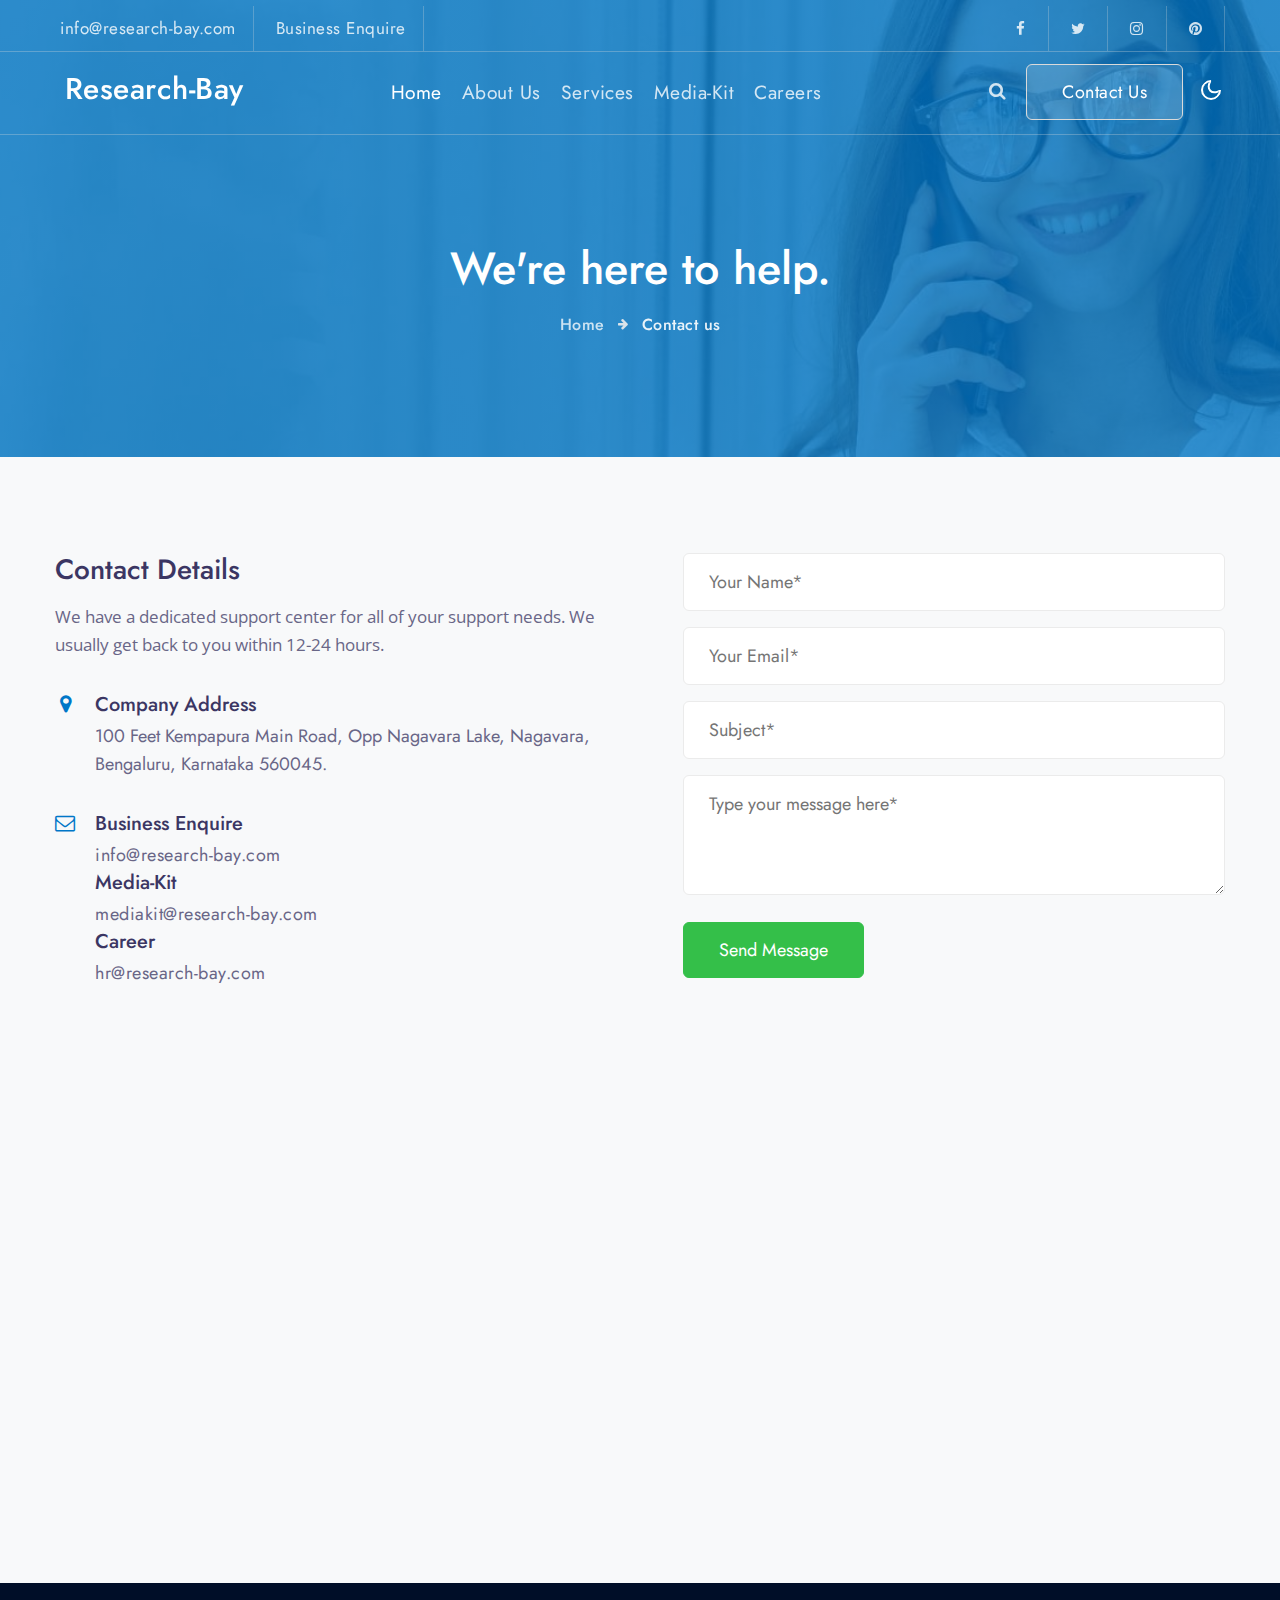
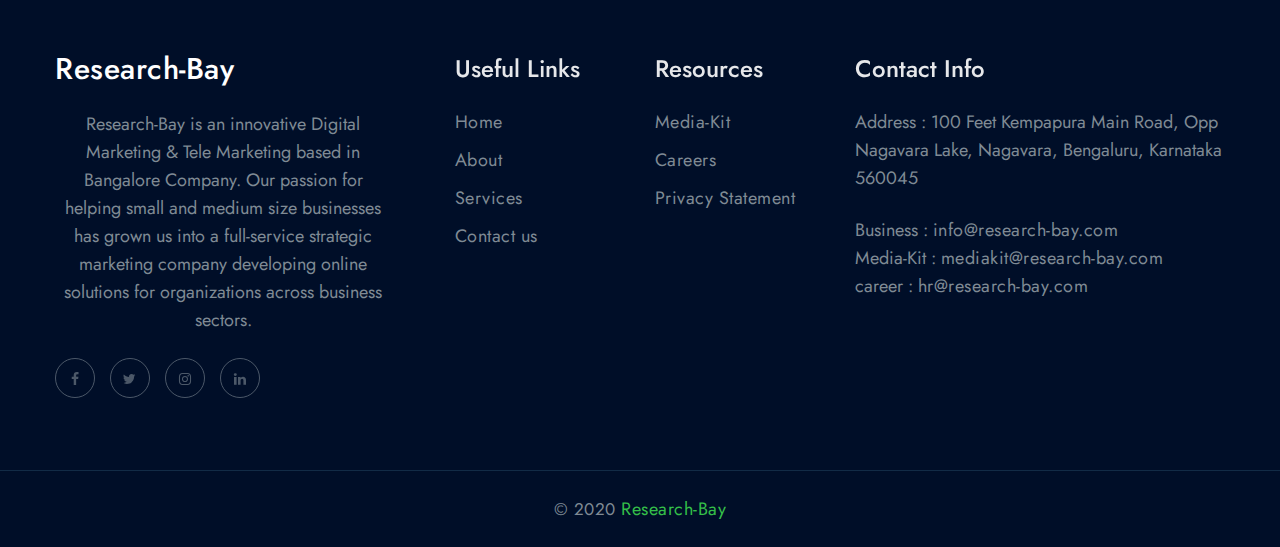
==== commit 73f010ec: "Add files via upload" ====
--- a/contact.html
+++ b/contact.html
@@ -193,9 +193,7 @@
 </section>
 <!-- /contact-form-2 -->
 <div class="map-iframe">
-    <iframe
-        src="https://www.google.com/maps/place/Diageo+Business+Services/@13.0442259,77.6145435,17z/data=!3m1!4b1!4m5!3m4!1s0x3bae177108328c2d:0x7f92560ea29fbc31!8m2!3d13.0442259!4d77.6167322"
-        width="100%" height="400" frameborder="0" style="border: 0px;" allowfullscreen=""></iframe>
+  <div class="mapouter"><div class="gmap_canvas"><iframe width="1080" height="500" id="gmap_canvas" src="https://maps.google.com/maps?q=100%20Feet%20Kempapura%20Main%20Road%2C%20Opp%20Nagavara%20Lake%2C%20Nagavara%2C%20Bengaluru%2C%20Karnataka&t=&z=15&ie=UTF8&iwloc=&output=embed" frameborder="0" scrolling="no" marginheight="0" marginwidth="0"></iframe><a href="https://www.whatismyip-address.com">what is my ip</a></div><style>.mapouter{position:relative;text-align:right;height:500px;width:1080px;}.gmap_canvas {overflow:hidden;background:none!important;height:500px;width:1080px;}</style></div>
 </div>
  <!-- footer -->
  <section class="w3l-footer-29-main">
